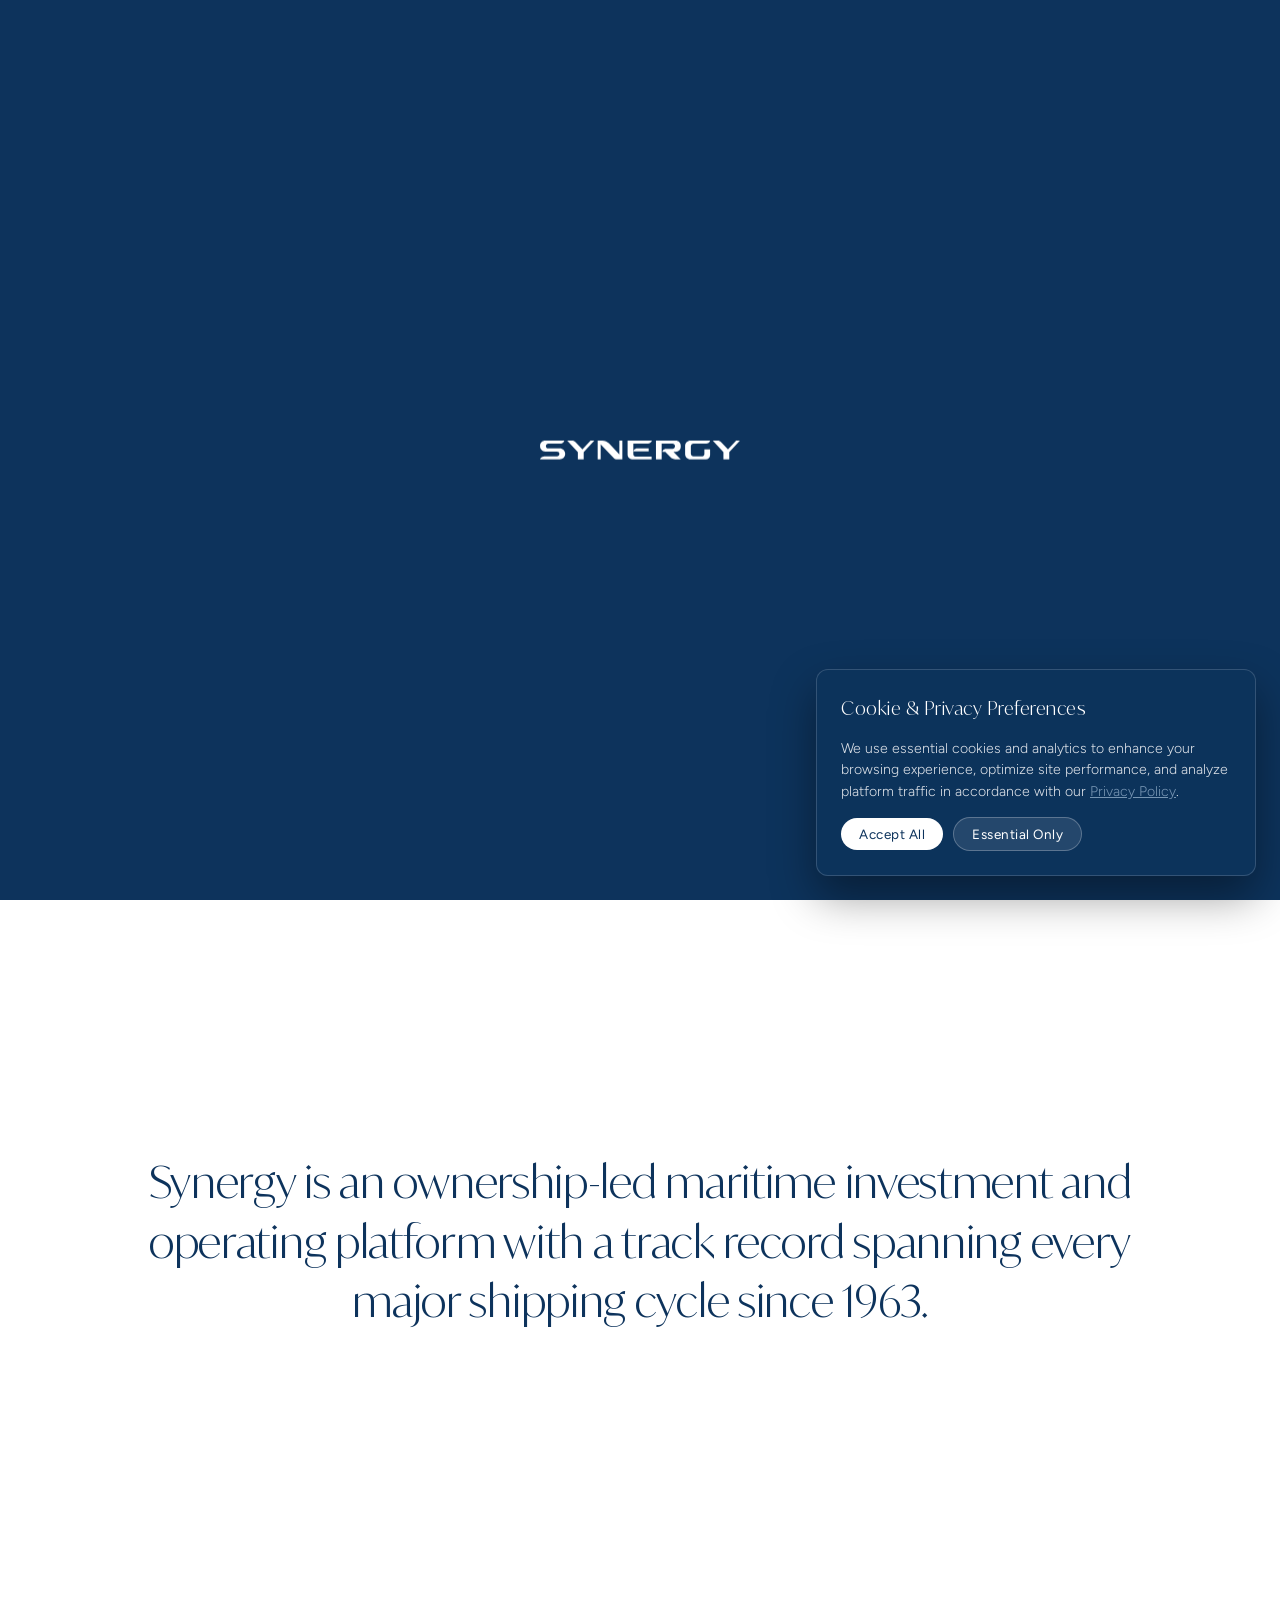
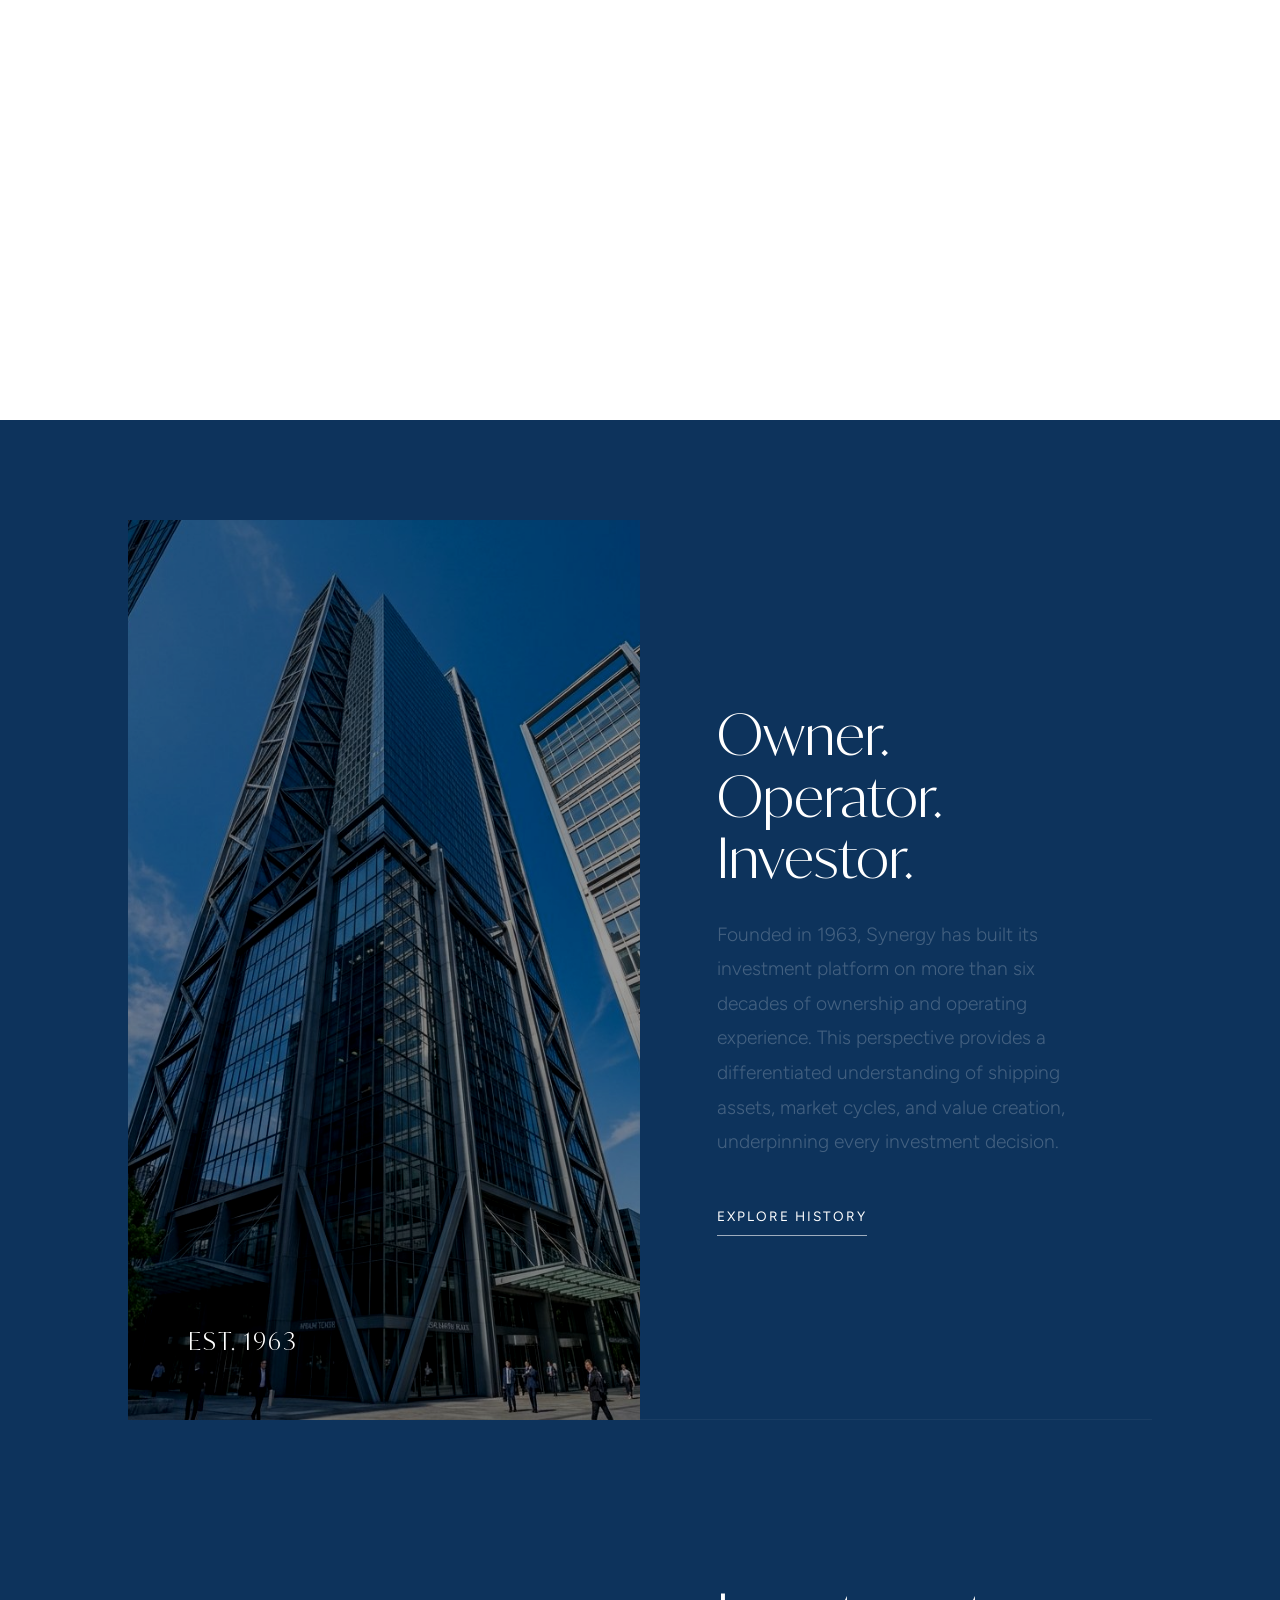
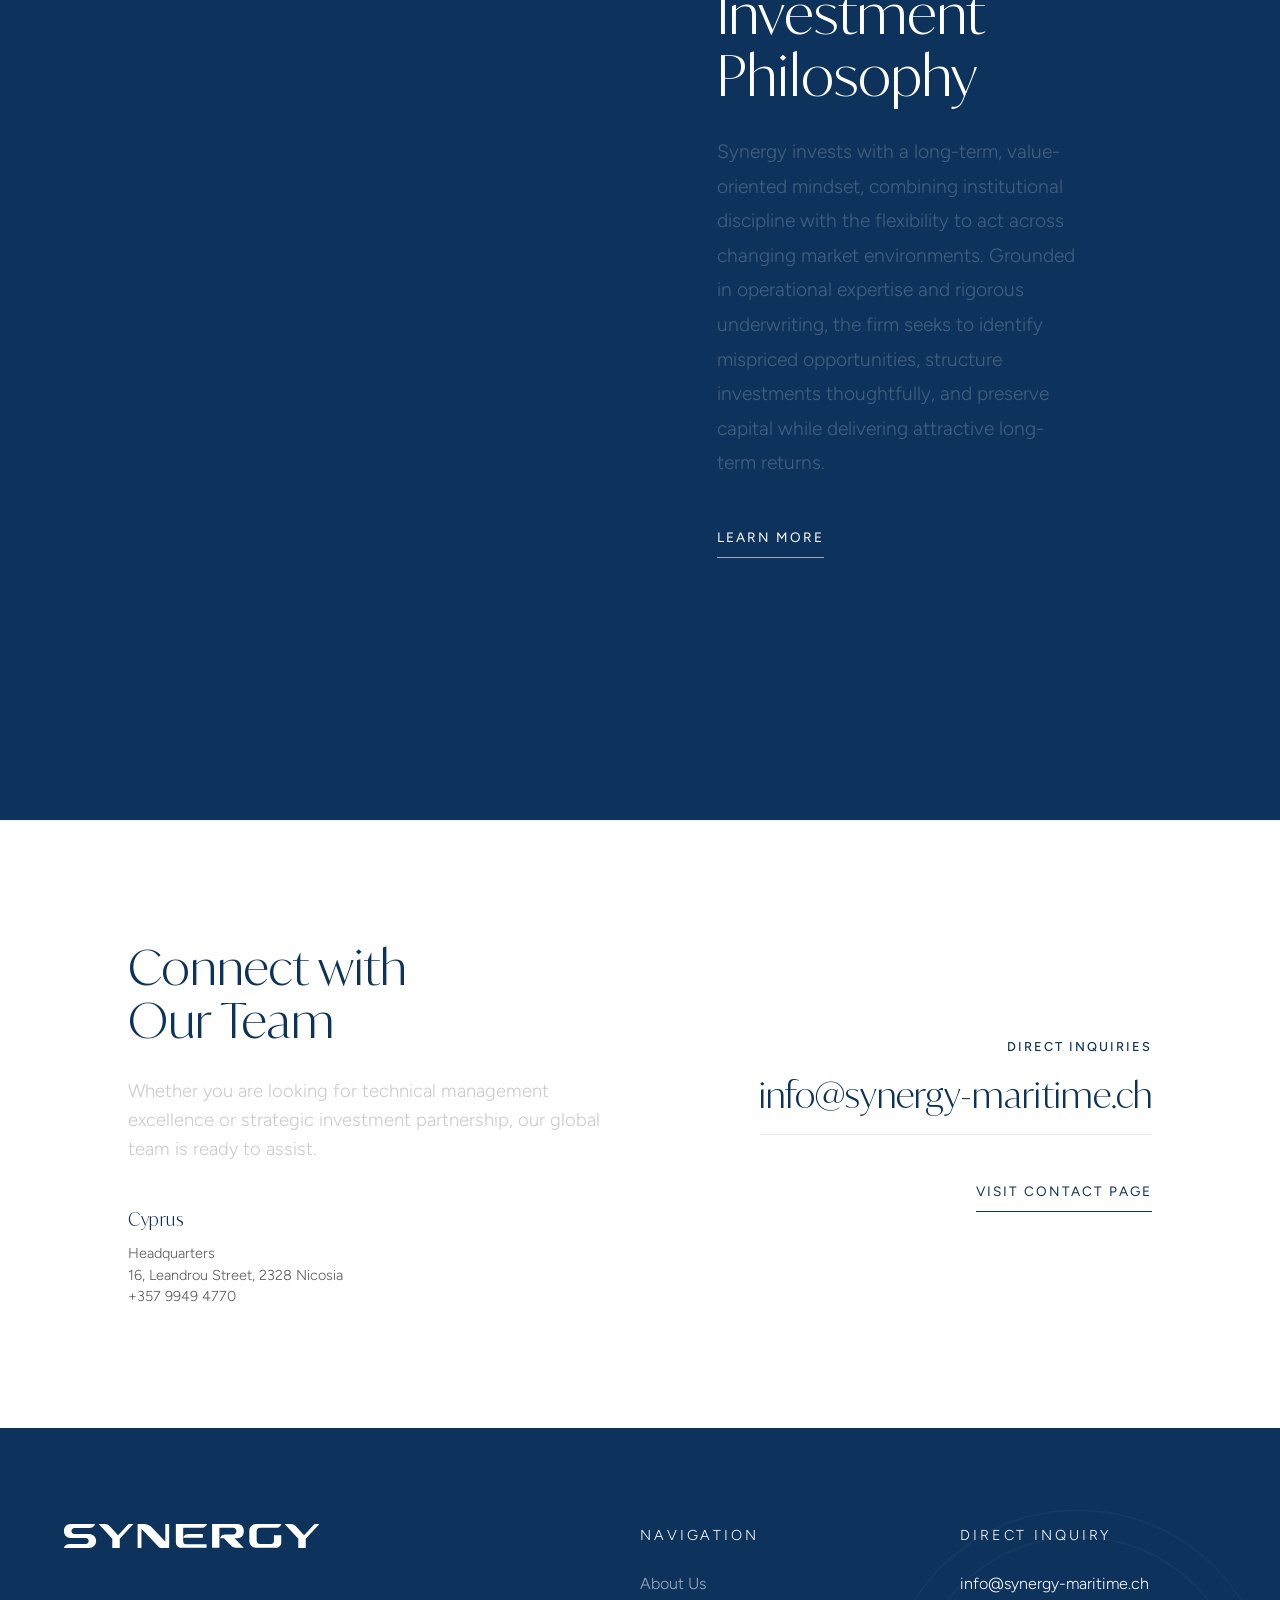
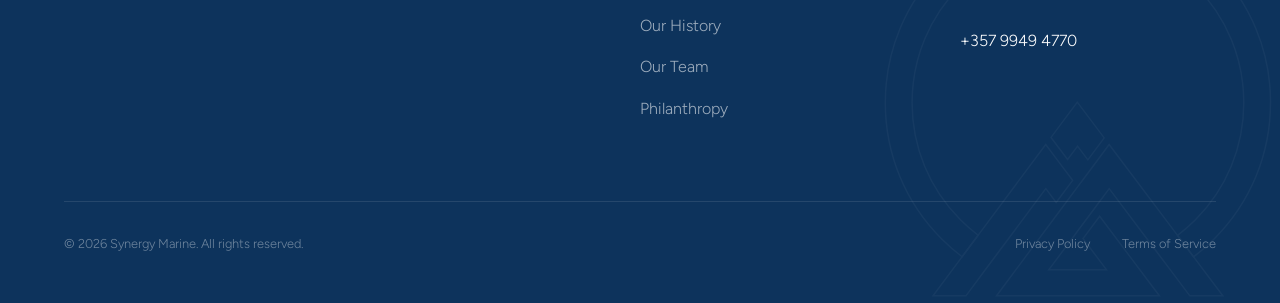
==== index.html @ 1981f9c3 "Re-enable desktop hero curtains on load, update image behind 70+ Transactions to Aframax tanker 2, u" ====
<!DOCTYPE html>
<html lang="en">
<head>
    <meta charset="UTF-8">
    <meta name="viewport" content="width=device-width, initial-scale=1.0">
    <title>Synergy Marine | World-Class Ship Management</title>
    <meta name="description" content="Synergy Marine provides innovative and sustainable ship management services, crewing solutions, and maritime technology.">
    <link rel="stylesheet" href="style.css?v=20260928_v17">
    <link rel="icon" type="image/svg+xml" href="favicon.svg">
    <link rel="icon" type="image/png" sizes="32x32" href="favicon-32x32.png">
    <link rel="apple-touch-icon" href="favicon.png">
</head>
<body class="loading"> <div id="preloader"> <div class="preloader-gate-top"></div> <div class="preloader-gate-bottom"></div> <div class="preloader-content">
<svg id="preloader-logo" xmlns="http://www.w3.org/2000/svg" viewBox="0 0 690.7 595.3">
<polygon pathLength="100" points="378.8 345.9 356.2 376.2 342 357.2 328.2 375.6 305.3 345.2 341.6 296.5 378.8 345.9"/>
<polygon pathLength="100" points="542.7 564 497.1 564 471.7 530.2 449.2 500.3 385.7 415.9 372.2 434.1 364.8 444 342.1 474.5 341.9 474.8 305.5 523.6 302.1 528.1 382 528.1 378.7 523.7 349.5 484.9 349.8 484.6 372.5 454.1 417.5 514 440.7 544.9 455.1 564 230 564 244.2 544.9 267.2 514 319.3 444.1 319.3 444.1 342 413.6 349.4 403.7 363.1 385.3 385.6 355 480.1 480.6 502.3 510.2 542.7 564"/>
<polygon pathLength="100" points="335.2 404.5 312.4 435 298.2 416 298.1 415.9 235.4 500.1 213 530.1 187.8 564 142.3 564 182.4 510.2 204.5 480.5 298 355 320.9 385.5 335.2 404.5"/>
<path pathLength="100" d="M608.5,297.4c0,71.1-27.7,137.9-77.9,188.2-8.9,8.9-18.4,17.2-28.3,24.6l-22.2-29.6c8.5-6.4,16.7-13.5,24.4-21.2,43.3-43.3,67.1-100.8,67.1-162s-23.8-118.7-67.1-162c-43.3-43.3-100.8-67.1-162-67.1s-118.7,23.8-162,67.1c-43.3,43.3-67.1,100.8-67.1,162s23.8,118.7,67.1,162c7.6,7.6,15.7,14.6,24.1,21l-22.1,29.7c-9.9-7.5-19.3-15.6-28.2-24.5-50.3-50.3-77.9-117.1-77.9-188.2s27.7-137.9,77.9-188.2c50.3-50.3,117.1-77.9,188.2-77.9s137.9,27.7,188.2,77.9c50.3,50.3,77.9,117.1,77.9,188.2Z"/>
</svg>
<svg class="synergy-text-logo" id="Layer_2" data-name="Layer 2" xmlns="http://www.w3.org/2000/svg" viewBox="0 0 612.01 57.51">
  <path fill="#fff" d="M76.96,40.73h0c0,9.27-7.51,16.78-16.77,16.78H0c0-2.13,3.96-9.48,12.92-9.48h38.91c4.02,0,7.29-3.27,7.29-7.29,0-2.01-.82-3.83-2.14-5.15-1.32-1.32-3.14-2.14-5.15-2.14H15.56c-8.59,0-15.56-6.97-15.56-15.56v-2.33C0,6.97,6.97,0,15.56,0h58.58c0,2.08-3.28,9.48-12.98,9.48H25.09c-4,0-7.24,3.24-7.24,7.24h0c0,4,3.24,7.24,7.24,7.24h35.1c9.26,0,16.77,7.51,16.77,16.77Z"/>
  <path fill="#fff" d="M166.27,0l-32.67,35.23v22.28h-17.87v-22.28L83.06,0h14.78c4.34,0,8.48,1.81,11.43,4.99l19.68,21.22.72.78L154.7,0h11.57Z"/>
  <path fill="#fff" d="M612.01,0l-32.67,35.23v22.28h-17.87v-22.28L528.8,0h14.78c4.34,0,8.48,1.81,11.43,4.99l19.68,21.22.72.78,25.03-26.99h11.57Z"/>
  <path fill="#fff" d="M251.98,0v57.51h-18.64c-2.56,0-5.01-1.06-6.78-2.92l-40.96-43.3v46.22h-9.19V0h14.46c7.7,0,15.06,3.17,20.35,8.76l31.56,33.36V0h9.19Z"/>
  <path fill="#fff" d="M332.7,32.89v-9.18h-34.68c-9.17,0-12.44,7.46-12.44,9.18h47.12Z"/>
  <path fill="#fff" d="M292.29,48.74h49.32v8.36h-60.09c-7.43,0-13.46-6.03-13.46-13.46V0h74.64c0,1-3.83,9.18-11.86,9.18h-45.26v32.84c0,3.71,3.01,6.71,6.71,6.71Z"/>
  <path fill="#fff" d="M415.83,34.37h-7.29l22.22,22.72h-16.13c-5.77,0-11.3-2.33-15.35-6.46l-15.9-16.26h-8.95c0-.94,1.59-9.18,12.35-9.18h18.46c2.21,0,4.21-.89,5.66-2.35,1.45-1.44,2.34-3.45,2.34-5.66,0-4.42-3.58-8.01-8.01-8.01h-32.85v47.92h-17.52V0h60.96c8.25,0,14.93,6.68,14.93,14.93v4.52c0,8.24-6.68,14.92-14.93,14.92Z"/>
  <path fill="#fff" d="M461.67,17.49v22.12c0,4.59,3.72,8.3,8.3,8.3h26.88c3.47,0,6.28-2.81,6.28-6.28v-14.68h17.52v17.25c0,7.12-5.77,12.89-12.89,12.89h-47.49c-8.9,0-16.11-7.21-16.11-16.11v-24.87c0-8.9,7.21-16.11,16.11-16.11h60.38s-1.69,9.18-11.74,9.18h-38.93c-4.59,0-8.3,3.72-8.3,8.3Z"/>
</svg>
 </div> </div>
    <nav id="navbar" class="home-nav">
        <a href="index.html" class="logo"><svg style="height: 20px; display: block;" viewBox="0 0 612.01 57.51">
  <path fill="#fff" d="M76.96,40.73h0c0,9.27-7.51,16.78-16.77,16.78H0c0-2.13,3.96-9.48,12.92-9.48h38.91c4.02,0,7.29-3.27,7.29-7.29,0-2.01-.82-3.83-2.14-5.15-1.32-1.32-3.14-2.14-5.15-2.14H15.56c-8.59,0-15.56-6.97-15.56-15.56v-2.33C0,6.97,6.97,0,15.56,0h58.58c0,2.08-3.28,9.48-12.98,9.48H25.09c-4,0-7.24,3.24-7.24,7.24h0c0,4,3.24,7.24,7.24,7.24h35.1c9.26,0,16.77,7.51,16.77,16.77Z"/>
  <path fill="#fff" d="M166.27,0l-32.67,35.23v22.28h-17.87v-22.28L83.06,0h14.78c4.34,0,8.48,1.81,11.43,4.99l19.68,21.22.72.78L154.7,0h11.57Z"/>
  <path fill="#fff" d="M612.01,0l-32.67,35.23v22.28h-17.87v-22.28L528.8,0h14.78c4.34,0,8.48,1.81,11.43,4.99l19.68,21.22.72.78,25.03-26.99h11.57Z"/>
  <path fill="#fff" d="M251.98,0v57.51h-18.64c-2.56,0-5.01-1.06-6.78-2.92l-40.96-43.3v46.22h-9.19V0h14.46c7.7,0,15.06,3.17,20.35,8.76l31.56,33.36V0h9.19Z"/>
  <path fill="#fff" d="M332.7,32.89v-9.18h-34.68c-9.17,0-12.44,7.46-12.44,9.18h47.12Z"/>
  <path fill="#fff" d="M292.29,48.74h49.32v8.36h-60.09c-7.43,0-13.46-6.03-13.46-13.46V0h74.64c0,1-3.83,9.18-11.86,9.18h-45.26v32.84c0,3.71,3.01,6.71,6.71,6.71Z"/>
  <path fill="#fff" d="M415.83,34.37h-7.29l22.22,22.72h-16.13c-5.77,0-11.3-2.33-15.35-6.46l-15.9-16.26h-8.95c0-.94,1.59-9.18,12.35-9.18h18.46c2.21,0,4.21-.89,5.66-2.35,1.45-1.44,2.34-3.45,2.34-5.66,0-4.42-3.58-8.01-8.01-8.01h-32.85v47.92h-17.52V0h60.96c8.25,0,14.93,6.68,14.93,14.93v4.52c0,8.24-6.68,14.92-14.93,14.92Z"/>
  <path fill="#fff" d="M461.67,17.49v22.12c0,4.59,3.72,8.3,8.3,8.3h26.88c3.47,0,6.28-2.81,6.28-6.28v-14.68h17.52v17.25c0,7.12-5.77,12.89-12.89,12.89h-47.49c-8.9,0-16.11-7.21-16.11-16.11v-24.87c0-8.9,7.21-16.11,16.11-16.11h60.38s-1.69,9.18-11.74,9.18h-38.93c-4.59,0-8.3,3.72-8.3,8.3Z"/>
</svg></a>
        
        <ul class="nav-links">
            <li><a href="history.html">History</a></li>
            <li><a href="about.html">About</a></li>
            <li><a href="team.html">Team</a></li>
            <li><a href="philanthropy.html">Philanthropy</a></li>
            <li><a href="contact.html">Contact</a></li>
        </ul>
        <div id="menu-toggle" class="menu-toggle" aria-label="Toggle menu">
            <div class="bar"></div>
            <div class="bar"></div>
            <div class="bar"></div>
        </div>
    </nav>

        <!-- Off-Screen Navigation Menu (Thoma Bravo Style) -->
    <div id="nav-overlay" class="off-screen-menu">
        <div class="off-screen-top-bar">
            <a href="index.html" class="off-screen-logo" aria-label="Synergy Home">
                <svg style="height: 18px; display: block;" viewBox="0 0 612.01 57.51">
                <path fill="#0d2238" d="M76.96,40.73h0c0,9.27-7.51,16.78-16.77,16.78H0c0-2.13,3.96-9.48,12.92-9.48h38.91c4.02,0,7.29-3.27,7.29-7.29,0-2.01-.82-3.83-2.14-5.15-1.32-1.32-3.14-2.14-5.15-2.14H15.56c-8.59,0-15.56-6.97-15.56-15.56v-2.33C0,6.97,6.97,0,15.56,0h58.58c0,2.08-3.28,9.48-12.98,9.48H25.09c-4,0-7.24,3.24-7.24,7.24h0c0,4,3.24,7.24,7.24,7.24h35.1c9.26,0,16.77,7.51,16.77,16.77Z"/>
                <path fill="#0d2238" d="M166.27,0l-32.67,35.23v22.28h-17.87v-22.28L83.06,0h14.78c4.34,0,8.48,1.81,11.43,4.99l19.68,21.22.72.78L154.7,0h11.57Z"/>
                <path fill="#0d2238" d="M612.01,0l-32.67,35.23v22.28h-17.87v-22.28L528.8,0h14.78c4.34,0,8.48,1.81,11.43,4.99l19.68,21.22.72.78,25.03-26.99h11.57Z"/>
                <path fill="#0d2238" d="M251.98,0v57.51h-18.64c-2.56,0-5.01-1.06-6.78-2.92l-40.96-43.3v46.22h-9.19V0h14.46c7.7,0,15.06,3.17,20.35,8.76l31.56,33.36V0h9.19Z"/>
                <path fill="#0d2238" d="M332.7,32.89v-9.18h-34.68c-9.17,0-12.44,7.46-12.44,9.18h47.12Z"/>
                <path fill="#0d2238" d="M292.29,48.74h49.32v8.36h-60.09c-7.43,0-13.46-6.03-13.46-13.46V0h74.64c0,1-3.83,9.18-11.86,9.18h-45.26v32.84c0,3.71,3.01,6.71,6.71,6.71Z"/>
                <path fill="#0d2238" d="M415.83,34.37h-7.29l22.22,22.72h-16.13c-5.77,0-11.3-2.33-15.35-6.46l-15.9-16.26h-8.95c0-.94,1.59-9.18,12.35-9.18h18.46c2.21,0,4.21-.89,5.66-2.35,1.45-1.44,2.34-3.45,2.34-5.66,0-4.42-3.58-8.01-8.01-8.01h-32.85v47.92h-17.52V0h60.96c8.25,0,14.93,6.68,14.93,14.93v4.52c0,8.24-6.68,14.92-14.93,14.92Z"/>
                <path fill="#0d2238" d="M461.67,17.49v22.12c0,4.59,3.72,8.3,8.3,8.3h26.88c3.47,0,6.28-2.81,6.28-6.28v-14.68h17.52v17.25c0,7.12-5.77,12.89-12.89,12.89h-47.49c-8.9,0-16.11-7.21-16.11-16.11v-24.87c0-8.9,7.21-16.11,16.11-16.11h60.38s-1.69,9.18-11.74,9.18h-38.93c-4.59,0-8.3,3.72-8.3,8.3Z"/>
            </svg>
            </a>
            <button id="menu-close" class="off-screen-close" aria-label="Close menu">
                <svg width="24" height="24" viewBox="0 0 24 24" fill="none" stroke="#0d2238" stroke-width="1.8" stroke-linecap="round" stroke-linejoin="round">
                <line x1="18" y1="6" x2="6" y2="18"></line>
                <line x1="6" y1="6" x2="18" y2="18"></line>
            </svg>
            </button>
        </div>

        <div class="off-screen-nav-container">
            <ul class="off-screen-nav-list">
            <li class="off-screen-nav-item">
                <a href="index.html" class="off-screen-link active">
                    <span>Home</span>
                </a>
            </li>
            <li class="off-screen-nav-item">
                <a href="history.html" class="off-screen-link">
                    <span>History</span>
                </a>
            </li>
            <li class="off-screen-nav-item">
                <a href="about.html" class="off-screen-link">
                    <span>About</span>
                </a>
            </li>
            <li class="off-screen-nav-item">
                <a href="team.html" class="off-screen-link">
                    <span>Team</span>
                </a>
            </li>
            <li class="off-screen-nav-item">
                <a href="philanthropy.html" class="off-screen-link">
                    <span>Philanthropy</span>
                </a>
            </li>
            <li class="off-screen-nav-item">
                <a href="contact.html" class="off-screen-link">
                    <span>Contact</span>
                </a>
            </li>
            </ul>
        </div>

        <!-- Figura Watermark at Bottom -->
        <div class="off-screen-watermark" aria-hidden="true">
            <svg class="off-screen-figura-svg" viewBox="0 0 690.7 595.3">
                <polygon points="378.8 345.9 356.2 376.2 342 357.2 328.2 375.6 305.3 345.2 341.6 296.5 378.8 345.9"/>
                <polygon points="542.7 564 497.1 564 471.7 530.2 449.2 500.3 385.7 415.9 372.2 434.1 364.8 444 342.1 474.5 341.9 474.8 305.5 523.6 302.1 528.1 382 528.1 378.7 523.7 349.5 484.9 349.8 484.6 372.5 454.1 417.5 514 440.7 544.9 455.1 564 230 564 244.2 544.9 267.2 514 319.3 444.1 319.3 444.1 342 413.6 349.4 403.7 363.1 385.3 385.6 355 480.1 480.6 502.3 510.2 542.7 564"/>
                <polygon points="335.2 404.5 312.4 435 298.2 416 298.1 415.9 235.4 500.1 213 530.1 187.8 564 142.3 564 182.4 510.2 204.5 480.5 298 355 320.9 385.5 335.2 404.5"/>
                <path d="M608.5,297.4c0,71.1-27.7,137.9-77.9,188.2-8.9,8.9-18.4,17.2-28.3,24.6l-22.2-29.6c8.5-6.4,16.7-13.5,24.4-21.2,43.3-43.3,67.1-100.8,67.1-162s-23.8-118.7-67.1-162c-43.3-43.3-100.8-67.1-162-67.1s-118.7,23.8-162,67.1c-43.3,43.3-67.1,100.8-67.1,162s23.8,118.7,67.1,162c7.6,7.6,15.7,14.6,24.1,21l-22.1,29.7c-9.9-7.5-19.3-15.6-28.2-24.5-50.3-50.3-77.9-117.1-77.9-188.2s27.7-137.9,77.9-188.2c50.3-50.3,117.1-77.9,188.2-77.9s137.9,27.7,188.2,77.9c50.3,50.3,77.9,117.1,77.9,188.2Z"/>
            </svg>
        </div>
    </div>

    <!-- Hero Curtain Layout -->
    <header class="hero-container">
        <!-- Background -->
        <div class="hero-bg" style="background: #000;">
            <video autoplay loop muted playsinline style="width: 100%; height: 100%; object-fit: cover; opacity: 0.8;">
                <source src="assets/ship_tanker_small.mp4" type="video/mp4">
            </video>
        </div>
        
                <!-- Left Curtain -->
        <div class="hero-curtain curtain-left"></div>
        
        <!-- Right Curtain -->
        <div class="hero-curtain curtain-right"></div>
        
        <!-- Blue Overlay (Mobile) -->
        <div class="hero-overlay"></div>
        
        <!-- Content -->
        <div class="hero-content">
            <h1>The Future of<br>Maritime Investing</h1>
        </div>

        <!-- Bottom Indicator (Right Aligned) -->
        <div class="hero-scroll-indicator" onclick="document.getElementById('platform-showcase').scrollIntoView({behavior: 'smooth'});" aria-label="Scroll to content">
            <svg width="22" height="22" viewBox="0 0 24 24" fill="none" stroke="#FFFFFF" stroke-width="2" stroke-linecap="round" stroke-linejoin="round">
                <line x1="12" y1="5" x2="12" y2="19"></line>
                <polyline points="19 12 12 19 5 12"></polyline>
            </svg>
        </div>
        

    </header>

    <!-- Sticky Platform Narrative & Numbers Showcase Section -->
    <section id="platform-showcase" class="sticky-stats-section">
        <div class="sticky-stats-viewport">
            <!-- White Background Layer (starts pure white, fades as user scrolls) -->
            <div id="stat-bg-white" class="sticky-stats-white-layer"></div>

            <!-- Background Image Layers for Crossfade as user scrolls -->
            <div id="stat-bg-1" class="sticky-stats-bg" style="background-image: url('assets/hist_1963.png');"></div>
            <div id="stat-bg-2" class="sticky-stats-bg" style="background-image: url('assets/aframax tanker 2.jpg');"></div>
            <div id="stat-bg-3" class="sticky-stats-bg" style="background-image: url('assets/building.png');"></div>
            
            <!-- Rich Dark Gradient Overlay -->
            <div class="sticky-stats-overlay"></div>

            <!-- Foreground Content Pinned & Active -->
            <div id="showcase-content" class="sticky-stats-content">
                <!-- Main Statement Header -->
                <div class="sticky-stats-lead-wrap">
                    <h2 id="showcase-main-line" class="sticky-stats-main-headline">
                        Synergy is an ownership-led maritime investment and operating platform with a track record spanning every major shipping cycle since 1963.
                    </h2>
                </div>

                <!-- 3 Showcase Number Cards & Progress (Appear after text scroll-darkening) -->
                <div id="showcase-cards-container" class="sticky-stats-cards-wrapper">
                    <div class="sticky-stats-cards-grid">
                        <!-- Stat 1: Heritage -->
                        <div id="platform-card-1" class="platform-stat-card">
                            <div class="platform-stat-number">60<span class="stat-accent">+</span></div>
                            <div class="platform-stat-label">Years Heritage</div>
                        </div>

                        <!-- Stat 2: Transactions -->
                        <div id="platform-card-2" class="platform-stat-card">
                            <div class="platform-stat-number">70<span class="stat-accent">+</span></div>
                            <div class="platform-stat-label">Transactions</div>
                        </div>

                        <!-- Stat 3: Capital Deployed -->
                        <div id="platform-card-3" class="platform-stat-card">
                            <div class="platform-stat-number"><span class="stat-accent">$</span>2.5B<span class="stat-accent">+</span></div>
                            <div class="platform-stat-label">Capital Deployed</div>
                        </div>
                    </div>

                    <!-- Progress Indicators -->
                    <div class="sticky-stats-progress-pills">
                        <div id="pill-1" class="progress-pill"></div>
                        <div id="pill-2" class="progress-pill"></div>
                        <div id="pill-3" class="progress-pill"></div>
                    </div>
                </div>
            </div>
        </div>
    </section>

    <!-- Sticky Scroll Narrative Section -->
    <section id="legacy-scroll-narrative" style="background: #0d335c; color: white;">
        <div style="display: flex; position: relative;">
            <!-- Left: Sticky Image -->
            <div style="
                flex: 1; 
                height: 100vh; 
                position: sticky; 
                top: 0; 
                overflow: hidden;
            ">
                <img id="legacy-img-1" src="assets/aframax tanker 3.jpg" alt="Synergy Legacy" style="
                    width: 100%; 
                    height: 100%; 
                    object-fit: cover; 
                    filter: brightness(0.6) contrast(1.1);
                    position: absolute;
                    top: 0;
                    left: 0;
                    transition: opacity 0.8s ease;
                ">
                <img id="legacy-img-2" src="assets/building.png" alt="Investment Philosophy" style="
                    width: 100%; 
                    height: 100%; 
                    object-fit: cover; 
                    filter: brightness(0.6) contrast(1.1);
                    position: absolute;
                    top: 0;
                    left: 0;
                    opacity: 0;
                    transition: opacity 0.8s ease;
                ">
                <div class="legacy-est-badge">EST. 1963</div>
            </div>

            <!-- Right: Scrolling Content -->
            <div style="flex: 1;">
                <!-- Chapter 1: History -->
                <div class="legacy-chapter-panel legacy-chapter-1">
                    <div class="reveal">
                        <h2 class="legacy-chapter-title" style="font-family: 'IvyMode'; margin-bottom: 30px; color: var(--accent); line-height: 1.1;">Owner. Operator. Investor.</h2>
                        <p class="scroll-highlight-text legacy-chapter-desc">Founded in 1963, Synergy has built its investment platform on more than six decades of ownership and operating experience. This perspective provides a differentiated understanding of shipping assets, market cycles, and value creation, underpinning every investment decision.</p>
                        <a href="history.html" class="btn btn-accent">Explore History</a>
                    </div>
                </div>

                <!-- Chapter 2: Approach -->
                <div id="chapter-2" class="legacy-chapter-panel legacy-chapter-2">
                    <div class="reveal">
                        <h2 class="legacy-chapter-title" style="font-family: 'IvyMode'; margin-bottom: 30px; color: var(--accent); line-height: 1.1;">Investment Philosophy</h2>
                        <p class="scroll-highlight-text legacy-chapter-desc">Synergy invests with a long-term, value-oriented mindset, combining institutional discipline with the flexibility to act across changing market environments. Grounded in operational expertise and rigorous underwriting, the firm seeks to identify mispriced opportunities, structure investments thoughtfully, and preserve capital while delivering attractive long-term returns.</p>
                        <a href="about.html" class="btn btn-light">Learn More</a>
                    </div>
                </div>
            </div>
        </div>
        <script>
            window.addEventListener('load', () => {
                const chapter2 = document.getElementById('chapter-2');
                const img2 = document.getElementById('legacy-img-2');
                
                if (chapter2 && img2) {
                    const observer = new IntersectionObserver((entries) => {
                        entries.forEach(entry => {
                            if (entry.isIntersecting) {
                                img2.style.opacity = '1';
                            } else if (entry.boundingClientRect.top > 0) {
                                img2.style.opacity = '0';
                            }
                        });
                    }, { threshold: 0.3 });
                    
                    observer.observe(chapter2);
                }
            });
        </script>
    </section>    <section id="home-contact" style="padding: 120px 10%; background: #FFFFFF; border-top: 1px solid rgba(13, 51, 92, 0.05);">
        <div class="grid" style="grid-template-columns: 1fr 1fr; gap: 80px; max-width: 1200px; margin: 0 auto; align-items: center;">
            <div class="reveal">
                <h2 class="home-contact-title" style="font-family: 'IvyMode'; color: var(--primary); margin-bottom: 30px; line-height: 1.1;">Connect with<br>Our Team</h2>
                <p class="scroll-highlight-text" style="font-size: 1.15rem; color: var(--text-dark); margin-bottom: 40px; line-height: 1.6; font-weight: 300;">Whether you are looking for technical management excellence or strategic investment partnership, our global team is ready to assist.</p>
                
                <div>
                    <h4 style="font-family: 'IvyMode'; color: var(--primary); margin-bottom: 10px; font-size: 1.1rem; letter-spacing: 0.5px;">Cyprus</h4>
                    <p style="font-size: 0.9rem; opacity: 0.7; line-height: 1.5;">Headquarters<br>16, Leandrou Street, 2328 Nicosia<br>+357 9949 4770</p>
                </div>
            </div>
            
            <div class="reveal" style="display: flex; flex-direction: column; align-items: flex-end; text-align: right;">
                <div style="margin-bottom: 40px;">
                    <p style="font-size: 0.8rem; letter-spacing: 2px; color: var(--primary); font-weight: 700; margin-bottom: 10px; text-transform: uppercase;">Direct Inquiries</p>
                    <a href="mailto:info@synergy-maritime.ch" style="font-family: 'IvyMode'; font-size: 2.2rem; color: var(--primary); text-decoration: none; display: block; border-bottom: 1px solid rgba(13, 51, 92, 0.1); padding-bottom: 10px;">info@synergy-maritime.ch</a>
                </div>
                <a href="contact.html" class="btn">Visit Contact Page</a>
            </div>
        </div>
    </section>


            <footer class="site-footer">
        <svg class="footer-figura" viewBox="0 0 690.7 595.3">
            <polygon points="378.8 345.9 356.2 376.2 342 357.2 328.2 375.6 305.3 345.2 341.6 296.5 378.8 345.9"/>
            <polygon points="542.7 564 497.1 564 471.7 530.2 449.2 500.3 385.7 415.9 372.2 434.1 364.8 444 342.1 474.5 341.9 474.8 305.5 523.6 302.1 528.1 382 528.1 378.7 523.7 349.5 484.9 349.8 484.6 372.5 454.1 417.5 514 440.7 544.9 455.1 564 230 564 244.2 544.9 267.2 514 319.3 444.1 319.3 444.1 342 413.6 349.4 403.7 363.1 385.3 385.6 355 480.1 480.6 502.3 510.2 542.7 564"/>
            <polygon points="335.2 404.5 312.4 435 298.2 416 298.1 415.9 235.4 500.1 213 530.1 187.8 564 142.3 564 182.4 510.2 204.5 480.5 298 355 320.9 385.5 335.2 404.5"/>
            <path d="M608.5,297.4c0,71.1-27.7,137.9-77.9,188.2-8.9,8.9-18.4,17.2-28.3,24.6l-22.2-29.6c8.5-6.4,16.7-13.5,24.4-21.2,43.3-43.3,67.1-100.8,67.1-162s-23.8-118.7-67.1-162c-43.3-43.3-100.8-67.1-162-67.1s-118.7,23.8-162,67.1c-43.3,43.3-67.1,100.8-67.1,162s23.8,118.7,67.1,162c7.6,7.6,15.7,14.6,24.1,21l-22.1,29.7c-9.9-7.5-19.3-15.6-28.2-24.5-50.3-50.3-77.9-117.1-77.9-188.2s27.7-137.9,77.9-188.2c50.3-50.3,117.1-77.9,188.2-77.9s137.9,27.7,188.2,77.9c50.3,50.3,77.9,117.1,77.9,188.2Z"/>
        </svg>
        <div class="footer-container reveal">
            <div class="footer-grid">
                <!-- Col 1: Brand & Stewardship -->
                <div class="footer-reveal-col">
                    <a href="index.html" class="footer-logo-link">
                        <svg class="footer-logo-svg" viewBox="0 0 612.01 57.51">
                            <path fill="#fff" d="M76.96,40.73h0c0,9.27-7.51,16.78-16.77,16.78H0c0-2.13,3.96-9.48,12.92-9.48h38.91c4.02,0,7.29-3.27,7.29-7.29,0-2.01-.82-3.83-2.14-5.15-1.32-1.32-3.14-2.14-5.15-2.14H15.56c-8.59,0-15.56-6.97-15.56-15.56v-2.33C0,6.97,6.97,0,15.56,0h58.58c0,2.08-3.28,9.48-12.98,9.48H25.09c-4,0-7.24,3.24-7.24,7.24h0c0,4,3.24,7.24,7.24,7.24h35.1c9.26,0,16.77,7.51,16.77,16.77Z"/>
                            <path fill="#fff" d="M166.27,0l-32.67,35.23v22.28h-17.87v-22.28L83.06,0h14.78c4.34,0,8.48,1.81,11.43,4.99l19.68,21.22.72.78L154.7,0h11.57Z"/>
                            <path fill="#fff" d="M612.01,0l-32.67,35.23v22.28h-17.87v-22.28L528.8,0h14.78c4.34,0,8.48,1.81,11.43,4.99l19.68,21.22.72.78,25.03-26.99h11.57Z"/>
                            <path fill="#fff" d="M251.98,0v57.51h-18.64c-2.56,0-5.01-1.06-6.78-2.92l-40.96-43.3v46.22h-9.19V0h14.46c7.7,0,15.06,3.17,20.35,8.76l31.56,33.36V0h9.19Z"/>
                            <path fill="#fff" d="M332.7,32.89v-9.18h-34.68c-9.17,0-12.44,7.46-12.44,9.18h47.12Z"/>
                            <path fill="#fff" d="M292.29,48.74h49.32v8.36h-60.09c-7.43,0-13.46-6.03-13.46-13.46V0h74.64c0,1-3.83,9.18-11.86,9.18h-45.26v32.84c0,3.71,3.01,6.71,6.71,6.71Z"/>
                            <path fill="#fff" d="M415.83,34.37h-7.29l22.22,22.72h-16.13c-5.77,0-11.3-2.33-15.35-6.46l-15.9-16.26h-8.95c0-.94,1.59-9.18,12.35-9.18h18.46c2.21,0,4.21-.89,5.66-2.35,1.45-1.44,2.34-3.45,2.34-5.66,0-4.42-3.58-8.01-8.01-8.01h-32.85v47.92h-17.52V0h60.96c8.25,0,14.93,6.68,14.93,14.93v4.52c0,8.24-6.68,14.92-14.93,14.92Z"/>
                            <path fill="#fff" d="M461.67,17.49v22.12c0,4.59,3.72,8.3,8.3,8.3h26.88c3.47,0,6.28-2.81,6.28-6.28v-14.68h17.52v17.25c0,7.12-5.77,12.89-12.89,12.89h-47.49c-8.9,0-16.11-7.21-16.11-16.11v-24.87c0-8.9,7.21-16.11,16.11-16.11h60.38s-1.69,9.18-11.74,9.18h-38.93c-4.59,0-8.3,3.72-8.3,8.3Z"/>
                        </svg>
                    </a>
                    
                </div>
                
                <!-- Col 2: Navigation -->
                <div class="footer-reveal-col">
                    <h4 class="footer-heading">Navigation</h4>
                    <ul class="footer-links">
                        <li><a href="about.html" class="footer-link">About Us</a></li>
                        <li><a href="history.html" class="footer-link">Our History</a></li>
                        <li><a href="team.html" class="footer-link">Our Team</a></li>
                        <li><a href="philanthropy.html" class="footer-link">Philanthropy</a></li>
                    </ul>
                </div>
                
                <!-- Col 3: Direct Contact -->
                <div class="footer-reveal-col">
                    <h4 class="footer-heading">Direct Inquiry</h4>
                    <div class="footer-contact-info">
                        <div class="footer-contact-item">
                            <a href="mailto:info@synergy-maritime.ch" class="footer-contact-val">info@synergy-maritime.ch</a>
                        </div>
                        <div class="footer-contact-item">
                            <a href="tel:+35799494770" class="footer-contact-val">+357 9949 4770</a>
                        </div>
                    </div>
                </div>
            </div>

            <!-- Bottom Row -->
            <div class="footer-bottom footer-reveal-col">
                <p>&copy; 2026 Synergy Marine. All rights reserved.</p>
                <div class="footer-legal-links">
                    <a href="privacy.html" class="footer-legal-link">Privacy Policy</a>
                    <a href="terms.html" class="footer-legal-link">Terms of Service</a>
                </div>
            </div>
        </div>
    </footer>

    <script src="main.js?v=20260928_v13"></script>
</body>
</html>
---- style.css ----
@font-face {
    font-family: 'IvyMode';
    src: url('assets/ivy-mode-light.ttf') format('truetype');
    font-weight: 300;
    font-style: normal;
}

@font-face {
    font-family: 'Figtree';
    src: url('assets/Figtree-Light.ttf') format('truetype'),
         url('Figtree/static/Figtree-Light.ttf') format('truetype');
    font-weight: 300;
    font-style: normal;
}

/* Map default 400 to Figtree Light for crisp, elegant body text */
@font-face {
    font-family: 'Figtree';
    src: url('assets/Figtree-Light.ttf') format('truetype'),
         url('Figtree/static/Figtree-Light.ttf') format('truetype');
    font-weight: 400;
    font-style: normal;
}

@font-face {
    font-family: 'Figtree';
    src: url('assets/Figtree-Regular.ttf') format('truetype'),
         url('Figtree/static/Figtree-Regular.ttf') format('truetype');
    font-weight: 500;
    font-style: normal;
}

@font-face {
    font-family: 'Figtree';
    src: url('assets/Figtree-Medium.ttf') format('truetype'),
         url('Figtree/static/Figtree-Medium.ttf') format('truetype');
    font-weight: 600;
    font-style: normal;
}

/* Alias RobotoLocal to Figtree Light for complete backwards compatibility */
@font-face {
    font-family: 'RobotoLocal';
    src: url('assets/Figtree-Light.ttf') format('truetype');
    font-weight: 300;
    font-style: normal;
}

@font-face {
    font-family: 'PaulGrotesk';
    src: url('assets/ivy-mode-light.ttf') format('truetype');
    font-weight: 300;
    font-style: normal;
}

:root {
    --primary: #0d335c;
    --secondary: #7695b2;
    --accent: #FFFFFF;
    --text-light: #F0F4F8;
    --text-dark: #111111;
    --bg-light: #FFFFFF;
    --transition: all 0.4s cubic-bezier(0.16, 1, 0.3, 1);
}

/* Preloader */
#preloader {
    position: fixed;
    top: 0;
    left: 0;
    width: 100%;
    height: 100%;
    z-index: 9999;
    pointer-events: none;
    display: flex;
    flex-direction: column;
    justify-content: space-between;
}

body.loading #preloader {
    pointer-events: auto;
}

.preloader-gate-top,
.preloader-gate-bottom {
    position: absolute;
    left: 0;
    width: 100%;
    height: 50vh;
    background-color: var(--primary);
    transition: transform 1.2s cubic-bezier(0.85, 0, 0.15, 1);
    z-index: 1;
}

.preloader-gate-top {
    top: 0;
    transform-origin: top;
}

.preloader-gate-bottom {
    bottom: 0;
    transform-origin: bottom;
}

.preloader-content {
    position: absolute;
    top: 50%;
    left: 50%;
    transform: translate(-50%, -50%);
    z-index: 2;
    text-align: center;
    transition: opacity 0.5s cubic-bezier(0.85, 0, 0.15, 1);
    width: 300px;
    height: 300px;
}

#preloader-logo {
    width: 240px;
    height: auto;
    position: absolute;
    top: 50%;
    left: 50%;
    transform: translate(-50%, -50%);
    opacity: 1;
    animation: fadeOutLogo 0.5s ease-in forwards;
    animation-delay: 1.8s; /* Disappears after drawing finishes */
}

@keyframes fadeOutLogo {
    to { opacity: 0; transform: translate(-50%, -60%); }
}

.synergy-text-logo {
    width: 200px;
    height: auto;
    position: absolute;
    top: 50%;
    left: 50%;
    transform: translate(-50%, -40%); /* Start slightly lower */
    opacity: 0;
    animation: fadeInText 1s ease-in forwards;
    animation-delay: 2.0s; /* Starts after Figura disappears */
}

@keyframes fadeInText {
    from { opacity: 0; transform: translate(-50%, -40%); }
    to { opacity: 1; transform: translate(-50%, -50%); }
}

#preloader-logo polygon,
#preloader-logo path {
    fill: transparent;
    stroke: rgba(255, 255, 255, 0.9);
    stroke-width: 2;
    stroke-dasharray: 100;
    stroke-dashoffset: 100;
    animation: drawLogo 1.4s cubic-bezier(0.65, 0, 0.35, 1) forwards;
}

#preloader-logo polygon:nth-child(2) {
    animation-delay: 0.15s;
}

#preloader-logo polygon:nth-child(3) {
    animation-delay: 0.3s;
}

#preloader-logo path {
    animation-delay: 0.1s;
}

@keyframes drawLogo {
    0% {
        stroke-dashoffset: 100;
        fill: transparent;
    }
    65% {
        stroke-dashoffset: 0;
        fill: transparent;
    }
    100% {
        stroke-dashoffset: 0;
        fill: rgba(255, 255, 255, 0.95);
    }
}



/* Animations once loaded */
body.loaded .preloader-gate-top {
    transform: translateY(-100%);
}

body.loaded .preloader-gate-bottom {
    transform: translateY(100%);
}

body.loaded .preloader-content {
    opacity: 0;
    pointer-events: none;
}

/* ========================================================
   Standardized Luxury Reveal & Loading System
   ======================================================== */
.reveal {
    opacity: 0;
    transform: translateY(28px);
    transition: opacity 0.85s cubic-bezier(0.16, 1, 0.3, 1),
                transform 0.85s cubic-bezier(0.16, 1, 0.3, 1);
    will-change: opacity, transform;
}

.reveal.active,
.reveal.track-visible {
    opacity: 1;
    transform: translateY(0);
}

.reveal-fade {
    opacity: 0;
    transition: opacity 1s cubic-bezier(0.16, 1, 0.3, 1);
    will-change: opacity;
}

.reveal-fade.active,
.reveal-fade.track-visible {
    opacity: 1;
}

.reveal-slide-down {
    opacity: 0;
    transform: translateY(-40px);
    transition: opacity 0.9s cubic-bezier(0.16, 1, 0.3, 1),
                transform 0.9s cubic-bezier(0.16, 1, 0.3, 1);
    will-change: opacity, transform;
}

.reveal-slide-down.active,
.reveal-slide-down.track-visible {
    opacity: 1;
    transform: translateY(0);
}

/* Staggered Children Animations */
.reveal-stagger > * {
    opacity: 0;
    transform: translateY(22px);
    transition: opacity 0.75s cubic-bezier(0.16, 1, 0.3, 1),
                transform 0.75s cubic-bezier(0.16, 1, 0.3, 1);
    will-change: opacity, transform;
}

.reveal-stagger.active > *:nth-child(1) { transition-delay: 0.1s; opacity: 1; transform: translateY(0); }
.reveal-stagger.active > *:nth-child(2) { transition-delay: 0.22s; opacity: 1; transform: translateY(0); }
.reveal-stagger.active > *:nth-child(3) { transition-delay: 0.34s; opacity: 1; transform: translateY(0); }
.reveal-stagger.active > *:nth-child(4) { transition-delay: 0.46s; opacity: 1; transform: translateY(0); }
.reveal-stagger.active > *:nth-child(5) { transition-delay: 0.58s; opacity: 1; transform: translateY(0); }
.reveal-stagger.active > *:nth-child(6) { transition-delay: 0.70s; opacity: 1; transform: translateY(0); }

/* Operating Track Editorial Styles & Animations */
#operating-track .track-title {
    opacity: 0;
    transform: translateY(24px);
    transition: opacity 0.85s cubic-bezier(0.16, 1, 0.3, 1) 0.2s,
                transform 0.85s cubic-bezier(0.16, 1, 0.3, 1) 0.2s;
}

#operating-track.track-visible .track-title,
#operating-track.active .track-title {
    opacity: 1;
    transform: translateY(0);
}

#operating-track .track-accent-line {
    width: 0;
    height: 2px;
    background: linear-gradient(90deg, var(--secondary) 0%, #2dd4bf 100%);
    margin-bottom: 24px;
    border-radius: 2px;
    transition: width 0.9s cubic-bezier(0.16, 1, 0.3, 1) 0.32s;
}

#operating-track.track-visible .track-accent-line,
#operating-track.active .track-accent-line {
    width: 64px;
}

#operating-track .track-lead-desc {
    opacity: 0;
    transform: translateY(20px);
    transition: opacity 0.85s cubic-bezier(0.16, 1, 0.3, 1) 0.4s,
                transform 0.85s cubic-bezier(0.16, 1, 0.3, 1) 0.4s;
}

#operating-track.track-visible .track-lead-desc,
#operating-track.active .track-lead-desc {
    opacity: 1;
    transform: translateY(0);
}

#operating-track .track-body-narrative {
    opacity: 0;
    transform: translateY(20px);
    transition: opacity 0.85s cubic-bezier(0.16, 1, 0.3, 1) 0.52s,
                transform 0.85s cubic-bezier(0.16, 1, 0.3, 1) 0.52s;
}

#operating-track.track-visible .track-body-narrative,
#operating-track.active .track-body-narrative {
    opacity: 1;
    transform: translateY(0);
}

#operating-track .track-media-img {
    width: 100%;
    height: 100%;
    position: absolute;
    top: 0;
    left: 0;
    transform: scale(1.14);
    filter: brightness(0.9);
    transition: transform 2.2s cubic-bezier(0.16, 1, 0.3, 1),
                filter 1.8s ease;
    will-change: transform, filter;
}

#operating-track.track-visible .track-media-img,
#operating-track.active .track-media-img {
    transform: scale(1.02);
    filter: brightness(1);
    animation: gentleKenBurns 18s ease-in-out infinite alternate 2.2s;
}

* {
    margin: 0;
    padding: 0;
    box-sizing: border-box;
}

body {
    font-family: 'Figtree', sans-serif;
    font-weight: 300;
    color: var(--text-dark);
    background-color: var(--bg-light);
    line-height: 1.6;
    overflow-x: hidden;
}

p {
    font-weight: 300;
}

h1, h2, h3, h4 {
    font-family: 'IvyMode', serif;
    font-weight: 300;
}

/* Glassmorphism Navigation */
nav {
    position: fixed;
    top: 0;
    width: 100%;
    padding: 0 5%;
    display: flex;
    justify-content: space-between;
    align-items: stretch;
    z-index: 1000;
    background: transparent;
    border-bottom: 1px solid rgba(255, 255, 255, 0.15);
    transition: var(--transition);
}

nav.scrolled {
    background: rgba(13, 51, 92, 0.95);
    backdrop-filter: blur(10px);
    border-bottom: 1px solid rgba(255, 255, 255, 0.1);
    padding: 0 5%;
}

.logo {
    display: flex;
    align-items: center;
    padding: 1.5rem 0;
    font-size: 1.5rem;
    color: var(--text-light);
    text-decoration: none;
    letter-spacing: 2px;
    transition: var(--transition);
}

nav.scrolled .logo {
    padding: 1.5rem 0;
}

.nav-links {
    display: flex;
    gap: 2rem;
    list-style: none;
    align-items: stretch;
}

.nav-links li {
    display: flex;
    align-items: stretch;
}

.nav-links a {
    position: relative;
    display: flex;
    align-items: center;
    color: var(--text-light);
    text-decoration: none;
    font-weight: 400;
    font-size: 0.8rem;
    text-transform: uppercase;
    letter-spacing: 2.2px;
    transition: var(--transition);
}

.nav-links a::after {
    content: '';
    position: absolute;
    width: 0;
    height: 1px;
    bottom: -1px;
    left: 0;
    background-color: #FFFFFF;
    transition: width 0.3s ease;
}

.nav-links a:hover {
    color: #FFFFFF;
}

.nav-links a:hover::after, 
.nav-links a.active::after {
    width: 100%;
}

/* Distinctive Contact Button in Navigation */
.nav-links li:last-child {
    display: flex;
    align-items: center;
}

.nav-links a[href*="contact.html"],
.nav-links li:last-child a {
    padding: 7px 18px;
    border: 1px solid rgba(255, 255, 255, 0.4);
    border-radius: 20px;
    background: rgba(255, 255, 255, 0.08);
    backdrop-filter: blur(8px);
    -webkit-backdrop-filter: blur(8px);
    transition: all 0.3s cubic-bezier(0.16, 1, 0.3, 1);
    align-self: center;
}

.nav-links a[href*="contact.html"]::after,
.nav-links li:last-child a::after {
    display: none !important;
}

.nav-links a[href*="contact.html"]:hover,
.nav-links li:last-child a:hover {
    background: #FFFFFF;
    color: var(--primary) !important;
    border-color: #FFFFFF;
    transform: translateY(-1px);
    box-shadow: 0 4px 15px rgba(0, 0, 0, 0.15);
}

.nav-links a[href*="contact.html"].active,
.nav-links li:last-child a.active {
    background: rgba(255, 255, 255, 0.2);
    border-color: #FFFFFF;
    color: #FFFFFF;
}

nav.scrolled .nav-links a[href*="contact.html"],
nav.scrolled .nav-links li:last-child a {
    border-color: rgba(255, 255, 255, 0.45);
    background: rgba(255, 255, 255, 0.12);
}

nav.scrolled .nav-links a[href*="contact.html"]:hover,
nav.scrolled .nav-links li:last-child a:hover {
    background: #FFFFFF;
    color: var(--primary) !important;
}

/* Hero Section */
.hero {
    height: 100vh;
    background: linear-gradient(rgba(13, 51, 92, 0.6), rgba(13, 51, 92, 0.6)), url('assets/hero_co_investment.png');
    background-size: cover;
    background-position: center;
    display: flex;
    flex-direction: column;
    justify-content: center;
    align-items: center;
    text-align: center;
    color: var(--text-light);
    padding: 0 10%;
}

.hero h1 {
    font-size: 4.5rem;
    margin-bottom: 1.5rem;
    opacity: 0;
    transform: translateY(30px);
    animation: fadeInUp 1s forwards 0.5s;
}

.hero p {
    font-size: 1.25rem;
    max-width: 700px;
    margin-bottom: 2.5rem;
    opacity: 0;
    transform: translateY(30px);
    animation: fadeInUp 1s forwards 0.7s;
}

.btn {
    display: inline-flex;
    align-items: center;
    gap: 8px;
    padding: 6px 0 8px 0;
    background-color: transparent !important;
    background: transparent !important;
    color: var(--primary);
    border: none !important;
    border-bottom: 1.5px solid var(--primary) !important;
    text-decoration: none;
    font-weight: 500;
    border-radius: 0 !important;
    transition: all 0.3s cubic-bezier(0.16, 1, 0.3, 1);
    text-transform: uppercase;
    letter-spacing: 2px;
    font-size: 0.85rem;
    cursor: pointer;
    box-shadow: none !important;
    width: auto;
}

.btn:hover {
    background-color: transparent !important;
    background: transparent !important;
    color: var(--secondary) !important;
    border-bottom-color: var(--secondary) !important;
    transform: translateY(-2px);
    box-shadow: none !important;
}

.btn-light {
    color: #ffffff !important;
    border-bottom-color: rgba(255, 255, 255, 0.6) !important;
}

.btn-light:hover {
    background-color: transparent !important;
    color: #ffffff !important;
    border-bottom-color: #ffffff !important;
    opacity: 0.85;
}

.btn-accent {
    color: #ffffff !important;
    border-bottom-color: rgba(255, 255, 255, 0.6) !important;
}

.btn-accent:hover {
    background-color: transparent !important;
    color: #ffffff !important;
    border-bottom-color: #ffffff !important;
    opacity: 0.85;
}

.btn-primary {
    color: var(--primary) !important;
    border-bottom-color: var(--primary) !important;
}

.btn-primary:hover {
    background-color: transparent !important;
    color: var(--secondary) !important;
    border-bottom-color: var(--secondary) !important;
}

/* Sections */
section {
    padding: 100px 10%;
}

.section-title {
    text-align: center;
    margin-bottom: 60px;
}

.section-title h2 {
    font-size: 2.5rem;
    color: var(--primary);
    position: relative;
    display: inline-block;
    padding-bottom: 15px;
}

.section-title h2::after {
    content: '';
    position: absolute;
    bottom: 0;
    left: 50%;
    transform: translateX(-50%);
    width: 60px;
    height: 4px;
    background-color: var(--secondary);
}

/* Cards */
.grid {
    display: grid;
    grid-template-columns: repeat(auto-fit, minmax(300px, 1fr));
    gap: 30px;
}

.card {
    background: var(--bg-light);
    padding: 40px;
    border-radius: 12px;
    box-shadow: 0 10px 30px rgba(0,0,0,0.05);
    transition: var(--transition);
    border-top: 5px solid transparent;
}

.card:hover {
    transform: translateY(-10px);
    border-top-color: var(--secondary);
    box-shadow: 0 20px 40px rgba(0,0,0,0.1);
}

.card h3 {
    margin-bottom: 15px;
    color: var(--primary);
}

/* Animations */
@keyframes fadeInUp {
    to {
        opacity: 1;
        transform: translateY(0);
    }
}

.reveal {
    opacity: 0;
    transform: translateY(30px);
    transition: var(--transition);
}

.reveal.active {
    opacity: 1;
    transform: translateY(0);
}

/* Footer */
footer {
    background-color: var(--primary);
    color: var(--text-light);
    padding: 60px 10% 20px;
}

.footer-content {
    display: grid;
    grid-template-columns: repeat(auto-fit, minmax(200px, 1fr));
    gap: 40px;
    margin-bottom: 40px;
}

.footer-bottom {
    text-align: center;
    padding-top: 20px;
    font-size: 0.8rem;
    opacity: 0.6;
}

/* Form */
.contact-form {
    max-width: 600px;
    margin: 0 auto;
}

.form-group {
    margin-bottom: 20px;
}

.form-group label {
    display: block;
    margin-bottom: 8px;
    font-weight: 600;
}

.form-group input, .form-group textarea {
    width: 100%;
    padding: 12px;
    border: 1px solid #ddd;
    border-radius: 4px;
    font-family: inherit;
}

.form-group textarea {
    height: 150px;
}

/* Circular Stats Section */
.stats-section-circular {
    background-color: var(--bg-frost);
    padding: 80px 10%;
}

.stats-grid-circular {
    display: flex;
    justify-content: space-around;
    align-items: center;
    gap: 40px;
    flex-wrap: wrap;
}

.stat-circle-container {
    display: flex;
    justify-content: center;
    align-items: center;
}

.stat-circle-element {
    width: 280px;
    height: 280px;
    border-radius: 50%;
    border: 1px solid rgba(13, 51, 92, 0.15);
    border-left-color: transparent;
    border-right-color: transparent;
    display: flex;
    flex-direction: column;
    align-items: center;
    justify-content: center;
    text-align: center;
    padding: 30px;
    background: radial-gradient(circle at center, rgba(27, 160, 152, 0.04) 0%, transparent 85%);
    transition: var(--transition);
}

.stat-circle-element:hover {
    transform: translateY(-5px);
    border-top-color: var(--secondary);
    border-bottom-color: var(--secondary);
    box-shadow: 0 15px 35px rgba(27, 160, 152, 0.08);
}

.stat-circle-number {
    font-family: 'IvyMode', serif;
    font-size: 3.8rem;
    font-weight: 300;
    color: #1A365D; /* Elegant steel blue */
    line-height: 1.1;
    margin-bottom: 8px;
    letter-spacing: -1px;
}

.stat-circle-label {
    font-family: 'Figtree', sans-serif;
    font-size: 0.95rem;
    font-weight: 400;
    color: var(--text-dark);
    line-height: 1.4;
    letter-spacing: 0.5px;
    text-transform: lowercase;
}

/* Custom Homepage Navigation */
nav.home-nav {
    background: transparent;
    border-bottom: 1px solid rgba(255, 255, 255, 0.15);
    backdrop-filter: none;
    padding: 0 5% !important;
}

nav.home-nav.scrolled {
    background: rgba(13, 51, 92, 0.98) !important;
    border-bottom: 1px solid rgba(255, 255, 255, 0.1) !important;
    backdrop-filter: blur(10px) !important;
    padding: 0 5% !important;
}

/* Integrated Intro Stats (Home Page) */
.intro-stats-container {
    display: grid;
    grid-template-columns: repeat(3, 1fr);
    gap: 40px;
    margin-top: 70px;
    padding-top: 60px;
    border-top: 1px solid rgba(13, 51, 92, 0.1);
    position: relative;
}

.intro-stat-card {
    padding: 20px 25px;
    text-align: center;
    position: relative;
    transition: transform 0.4s ease;
}

.intro-stat-card:hover {
    transform: translateY(-4px);
}

.intro-stat-card:not(:last-child)::after {
    content: '';
    position: absolute;
    right: -20px;
    top: 20%;
    height: 60%;
    width: 1px;
    background: rgba(13, 51, 92, 0.1);
}

.intro-stat-number {
    font-family: 'IvyMode', serif;
    font-size: clamp(3.2rem, 5.2vw, 4.5rem);
    color: var(--primary);
    font-weight: 300;
    line-height: 1;
    margin-bottom: 12px;
    letter-spacing: -1px;
}

.intro-stat-number .stat-plus {
    color: var(--accent);
    font-weight: 300;
    font-size: 0.85em;
    margin-left: 2px;
}

.intro-stat-number .stat-currency {
    font-size: 0.72em;
    vertical-align: baseline;
    font-weight: 300;
    margin-right: 2px;
}

.intro-stat-label {
    font-family: 'IvyMode', serif;
    font-size: 1.15rem;
    color: var(--primary);
    font-weight: 600;
    letter-spacing: 1.5px;
    text-transform: uppercase;
    margin-bottom: 12px;
}

.intro-stat-sub {
    font-family: 'Figtree', sans-serif;
    font-size: 0.98rem;
    color: var(--text-dark);
    opacity: 0.75;
    line-height: 1.6;
    font-weight: 300;
    margin: 0 auto;
    max-width: 320px;
}

@media (max-width: 850px) {
    .intro-stats-container {
        grid-template-columns: 1fr;
        gap: 40px;
        margin-top: 50px;
        padding-top: 40px;
    }
    .intro-stat-card:not(:last-child)::after {
        display: none;
    }
    .intro-stat-card {
        border-bottom: 1px solid rgba(13, 51, 92, 0.08);
        padding-bottom: 35px;
    }
    .intro-stat-card:last-child {
        border-bottom: none;
        padding-bottom: 10px;
    }
}

/* Horizontal Accordion Stats */
.accordion-stats {
    display: flex;
    width: 100%;
    height: 100vh;
    min-height: 500px;
    background: transparent;
}

.accordion-item {
    flex: 1;
    position: relative;
    background-size: cover;
    background-position: center;
    overflow: hidden;
    cursor: pointer;
    transition: flex 0.8s cubic-bezier(0.16, 1, 0.3, 1);
    border-right: 1px solid rgba(255,255,255,0.1);
}

.accordion-item:last-child {
    border-right: none;
}

.accordion-item.active {
    flex: 4;
}

/* Collapsed Vertical Title */
.accordion-vertical-title {
    position: absolute;
    top: 50%;
    left: 50%;
    transform: translate(-50%, -50%) rotate(-90deg);
    transform-origin: center center;
    color: white;
    font-family: 'IvyMode', serif;
    font-size: 1.35rem;
    font-weight: 300;
    white-space: nowrap;
    opacity: 0.9;
    transition: opacity 0.4s ease, transform 0.4s ease;
    letter-spacing: 2px;
}

.accordion-item.active .accordion-vertical-title {
    opacity: 0;
    pointer-events: none;
}

/* Expanded Content */
.accordion-content {
    position: absolute;
    bottom: 60px;
    left: 60px;
    color: white;
    opacity: 0;
    transform: translateY(20px);
    transition: all 0.6s cubic-bezier(0.16, 1, 0.3, 1);
    max-width: 400px;
}

.accordion-item.active .accordion-content {
    opacity: 1;
    transform: translateY(0);
    transition-delay: 0.4s;
}

.accordion-content .stat-number {
    font-family: 'IvyMode', serif;
    font-weight: 300;
    font-size: 4.2rem;
    line-height: 1.05;
    margin-bottom: 0.35rem;
    letter-spacing: -1px;
}

.accordion-content .stat-description {
    font-family: 'Figtree', sans-serif;
    font-size: 1.2rem;
    font-weight: 300;
    line-height: 1.4;
    text-transform: uppercase;
    letter-spacing: 1px;
    margin: 0;
}

@media (max-width: 768px) {
    .accordion-stats {
        flex-direction: column;
        height: 100vh;
    }
    .accordion-item {
        border-right: none;
        border-bottom: 1px solid rgba(255,255,255,0.1);
    }
    .accordion-vertical-title {
        bottom: auto;
        top: 50%;
        left: 30px;
        transform: translateY(-50%);
        font-size: 1.2rem;
    }
    .accordion-content {
        left: 30px;
        bottom: 30px;
    }
    .accordion-content .stat-number {
        font-size: 3.2rem;
    }
}

/* Off-screen Menu Coordinate Hover Effect */
.nav-coord-item .nav-main-link:hover {
    color: rgba(255,255,255,0.7) !important;
}

.coord-crosshair {
    position: absolute;
    top: 50%;
    left: 50%;
    width: 800px;
    height: 120px;
    transform: translate(-50%, -50%);
    pointer-events: none;
    opacity: 0;
    transition: opacity 0.3s ease;
    z-index: 1;
}

.nav-coord-item:hover .coord-crosshair {
    opacity: 1;
}

.coord-x, .coord-y {
    position: absolute;
    background: rgba(255, 255, 255, 0.15);
}

.coord-x {
    top: 50%;
    left: 50%;
    width: 0%;
    height: 1px;
    transform: translate(-50%, -50%);
    transition: width 0.6s cubic-bezier(0.16, 1, 0.3, 1);
}

.coord-y {
    left: 50%;
    top: 50%;
    height: 0%;
    width: 1px;
    transform: translate(-50%, -50%);
    transition: height 0.6s cubic-bezier(0.16, 1, 0.3, 1) 0.2s;
}

.nav-coord-item:hover .coord-x {
    width: 100%;
}

.nav-coord-item:hover .coord-y {
    height: 100%;
}

.coord-text {
    position: absolute;
    bottom: 20%;
    right: 20px;
    font-family: 'Figtree', monospace;
    font-size: 0.8rem;
    letter-spacing: 2px;
    color: rgba(255,255,255,0.5);
    white-space: nowrap;
    opacity: 0;
    transform: translateX(-20px);
    transition: all 0.4s cubic-bezier(0.16, 1, 0.3, 1) 0.3s;
}

.nav-coord-item:hover .coord-text {
    opacity: 1;
    transform: translateX(0);
}

/* ==========================================================================
   FOOTER STYLES
   ========================================================================== */
.site-footer {
  position: relative;
  overflow: hidden;
  padding: 6rem 5% 3rem;
  background-color: var(--primary); /* Revert to original brand color */
  color: #ffffff;
  z-index: 10;
}

.footer-figura {
  position: absolute;
  right: -50px;
  bottom: -50px;
  width: 500px;
  height: 500px;
  opacity: 0.06;
  z-index: 0;
  pointer-events: none;
  animation: floatDrift 30s ease-in-out infinite alternate;
}

.footer-figura polygon,
.footer-figura path {
  fill: transparent !important;
  stroke: #ffffff;
  stroke-width: 2px;
}

@keyframes floatDrift {
  0% { transform: translate(0, 0); }
  100% { transform: translate(-30px, -20px); }
}

.footer-container {
  position: relative;
  z-index: 1;
  max-width: 1440px; /* Ultrawide optimization */
  margin: 0 auto;
}

.footer-grid {
  display: grid;
  grid-template-columns: 2fr 1fr 1fr;
  gap: 4rem;
  padding-bottom: 5rem;
  border-bottom: 1px solid rgba(255, 255, 255, 0.1);
}

@media (max-width: 1024px) {
  .footer-grid {
    grid-template-columns: 1fr 1fr;
  }
}

@media (max-width: 768px) {
  .footer-grid {
    grid-template-columns: 1fr;
    gap: 3rem;
  }
  .site-footer {
    padding: 4rem 5% 2rem;
  }
}

.footer-logo-link {
  display: inline-block;
  margin-bottom: 1.5rem;
}

.footer-logo-svg {
  height: clamp(18px, 2vw, 24px);
  display: block;
}

.footer-heading {
  font-family: 'IvyMode', var(--font-display);
  font-size: clamp(0.75rem, 1.5vw, 0.9rem);
  text-transform: uppercase;
  letter-spacing: 0.2em;
  color: var(--accent);
  margin-bottom: 1.5rem;
}

.footer-links {
  list-style: none;
  padding: 0;
  margin: 0;
  display: flex;
  flex-direction: column;
  gap: 1rem;
}

.footer-link {
  color: rgba(255, 255, 255, 0.6);
  text-decoration: none;
  font-size: clamp(1rem, 1.2vw, 1.15rem);
  font-weight: 300;
  transition: color 0.3s ease, transform 0.3s ease;
  display: inline-block;
}

.footer-link:hover {
  color: #ffffff;
  transform: translateX(5px);
}

.footer-contact-info {
  display: flex;
  flex-direction: column;
  gap: 1rem;
  color: rgba(255, 255, 255, 0.6);
  font-size: clamp(1rem, 1.2vw, 1.15rem);
  font-weight: 300;
}

.footer-contact-info p {
  margin: 0;
}

.footer-action {
  margin-top: 1rem;
}

.footer-action-link {
  color: #ffffff;
  text-decoration: none;
  padding-bottom: 0.4rem;
  border-bottom: 1px solid rgba(255, 255, 255, 0.3);
  transition: border-color 0.3s ease, color 0.3s ease;
  font-weight: 400;
}

.footer-action-link:hover {
  border-color: var(--accent);
  color: var(--accent);
}

.footer-bottom {
  display: flex;
  justify-content: space-between;
  align-items: center;
  padding-top: 2rem;
  font-size: clamp(0.8rem, 1vw, 0.9rem);
  color: rgba(255, 255, 255, 0.4);
  flex-wrap: wrap;
  gap: 1rem;
}

.footer-legal-links {
  display: flex;
  gap: 2rem;
}

.footer-legal-link {
  color: rgba(255, 255, 255, 0.4);
  text-decoration: none;
  transition: color 0.3s ease;
}

.footer-legal-link:hover {
  color: #ffffff;
}

/* Luxury Footer Staggered Reveal Animation */
.footer-container {
  opacity: 0;
  transform: translateY(28px);
  transition: opacity 0.85s cubic-bezier(0.16, 1, 0.3, 1), transform 0.85s cubic-bezier(0.16, 1, 0.3, 1);
  will-change: opacity, transform;
}

.footer-container.active,
footer.active .footer-container,
footer.footer-visible .footer-container {
  opacity: 1;
  transform: translateY(0);
}

.footer-reveal-col {
  opacity: 0;
  transform: translateY(22px);
  transition: opacity 0.75s cubic-bezier(0.16, 1, 0.3, 1), transform 0.75s cubic-bezier(0.16, 1, 0.3, 1);
  will-change: opacity, transform;
}

.footer-container.active .footer-reveal-col:nth-child(1),
footer.active .footer-reveal-col:nth-child(1) {
  opacity: 1;
  transform: translateY(0);
  transition-delay: 0.1s;
}

.footer-container.active .footer-reveal-col:nth-child(2),
footer.active .footer-reveal-col:nth-child(2) {
  opacity: 1;
  transform: translateY(0);
  transition-delay: 0.22s;
}

.footer-container.active .footer-reveal-col:nth-child(3),
footer.active .footer-reveal-col:nth-child(3) {
  opacity: 1;
  transform: translateY(0);
  transition-delay: 0.34s;
}

.footer-container.active .footer-bottom,
footer.active .footer-bottom {
  opacity: 1;
  transform: translateY(0);
  transition-delay: 0.46s;
}

.footer-figura {
  opacity: 0;
  transform: scale(0.94);
  transition: opacity 1.2s cubic-bezier(0.16, 1, 0.3, 1) 0.1s, transform 1.2s cubic-bezier(0.16, 1, 0.3, 1) 0.1s;
}

footer.active .footer-figura,
.footer-container.active ~ .footer-figura {
  opacity: 0.035;
  transform: scale(1);
}

/* Modern Scroll Track Layout */
.modern-scroll-track {
    display: flex;
    position: relative;
    width: 100%;
    background: #ffffff;
}

.sticky-images {
    position: sticky;
    top: 0;
    width: 50vw;
    height: 100vh;
    overflow: hidden;
}

.sticky-img-layer {
    position: absolute;
    top: 0;
    left: 0;
    width: 100%;
    height: 100%;
    background-position: center;
    background-size: cover;
    opacity: 0;
    transition: opacity 0.8s ease-in-out;
}

.sticky-img-layer.active {
    opacity: 1;
}

.image-overlay-gradient {
    position: absolute;
    top: 0;
    left: 0;
    width: 100%;
    height: 100%;
    background: linear-gradient(to right, rgba(0,0,0,0.1), rgba(0,0,0,0.5));
    pointer-events: none;
}

.scrolling-content {
    width: 50vw;
    display: flex;
    flex-direction: column;
    padding: 100vh 10% 100vh 8%;
}

.scroll-text-block {
    min-height: 100vh;
    display: flex;
    flex-direction: column;
    justify-content: center;
    opacity: 0.3;
    transform: translateY(20px);
    transition: all 0.6s cubic-bezier(0.16, 1, 0.3, 1);
}

.scroll-text-block.active {
    opacity: 1;
    transform: translateY(0);
}

.scroll-title {
    font-family: 'IvyMode', serif;
    font-size: 3rem;
    color: var(--primary);
    margin-bottom: 20px;
    font-weight: 300;
}

.scroll-divider {
    width: 60px;
    height: 2px;
    background: var(--accent);
    margin-bottom: 30px;
}

.scroll-desc {
    font-family: 'Figtree', sans-serif;
    font-size: 1.4rem;
    line-height: 1.6;
    color: var(--text-dark);
    font-weight: 300;
}

/* ==========================================================================
   HERO CURTAIN LAYOUT
   ========================================================================== */

.hero-container {
  position: relative;
  width: 100%;
  height: 100vh;
  overflow: hidden;
  background: #000;
  display: flex;
  align-items: center;
  justify-content: center;
}

.hero-bg {
  position: absolute;
  top: 0;
  left: 0;
  width: 100%;
  height: 100%;
  z-index: 1;
}

/* Hero Blue Overlay */
/* Base Curtain Styles */
.hero-curtain {
  position: absolute;
  top: 0;
  height: 100%;
  background: rgba(13, 51, 92, 0.65);
  z-index: 2;
  transition: transform 1.5s cubic-bezier(0.16, 1, 0.3, 1);
  backdrop-filter: blur(2px);
  -webkit-backdrop-filter: blur(2px);
  display: block;
}

/* Left Curtain: angled top-left to bottom-right */
.curtain-left {
  left: 0;
  width: 100%;
  clip-path: polygon(0 0, 22% 0, 39% 100%, 0 100%);
  transform: translateX(-100%);
}

/* Right Curtain: parallel to left edge */
.curtain-right {
  left: 0;
  width: 100%;
  clip-path: polygon(47% 0, 100% 0, 100% 100%, 70% 100%);
  transform: translateX(100%);
}

/* When active, slide them in */
.hero-container.active .curtain-left {
  transform: translateX(0);
}

.hero-container.active .curtain-right {
  transform: translateX(0);
}

.hero-overlay {
  display: none;
}

/* Hero Content */
.hero-content {
  position: relative;
  z-index: 10;
  text-align: left;
  color: white;
  opacity: 0;
  transform: translateY(20px);
  transition: opacity 1s ease 1s, transform 1s ease 1s;
  margin-right: auto;
  margin-left: 9%;
  max-width: 850px;
}

.hero-container.active .hero-content {
  opacity: 1;
  transform: translateY(0);
}

.hero-content h1 {
  font-family: "IvyMode", serif;
  font-size: clamp(3rem, 5vw, 5.5rem);
  font-weight: 300;
  line-height: 1.15;
  margin-bottom: 0;
  letter-spacing: -1px;
  text-shadow: 0 4px 20px rgba(0,0,0,0.4);
}

/* Indicators */
.hero-scroll-indicator {
  position: absolute;
  bottom: 60px;
  right: 5%;
  left: auto;
  z-index: 10;
  display: flex;
  align-items: center;
  justify-content: center;
  width: 54px;
  height: 54px;
  border: 1.5px solid rgba(255, 255, 255, 0.75);
  background: rgba(13, 51, 92, 0.45);
  backdrop-filter: blur(12px);
  -webkit-backdrop-filter: blur(12px);
  border-radius: 50%;
  cursor: pointer;
  color: #FFFFFF;
  box-shadow: 0 4px 20px rgba(0, 0, 0, 0.35);
  transition: all 0.35s cubic-bezier(0.16, 1, 0.3, 1);
  opacity: 0;
}

.hero-scroll-indicator svg {
  display: block;
  transition: transform 0.3s ease;
}

.hero-scroll-indicator:hover {
  background: rgba(255, 255, 255, 0.25);
  border-color: #FFFFFF;
  transform: translateY(4px);
  box-shadow: 0 8px 25px rgba(255, 255, 255, 0.3);
}

.hero-scroll-indicator:hover svg {
  transform: translateY(2px);
}

.hero-badge {
  position: absolute;
  bottom: 60px;
  right: 5%;
  z-index: 10;
  text-align: right;
  line-height: 1.25;
  opacity: 0;
}

.hero-badge .badge-accent {
  font-family: "IvyMode";
  font-size: 1.8rem;
  color: var(--accent);
  letter-spacing: 0.5px;
  text-shadow: 0 2px 10px rgba(0,0,0,0.2);
}

.hero-badge .badge-text {
  font-family: 'Figtree';
  font-size: 1.5rem;
  font-weight: 300;
  color: white;
  letter-spacing: 1px;
  text-shadow: 0 2px 10px rgba(0,0,0,0.2);
}

.hero-container.active .hero-scroll-indicator,
.hero-container.active .hero-badge {
  animation: fadeInUp 1s forwards 1.2s;
}


/* ==========================================================================
   MOBILE NAVIGATION & RESPONSIVE DESIGN ENHANCEMENTS
   ========================================================================== */

#menu-toggle,
.menu-toggle {
    width: 32px !important;
    height: 32px !important;
    background: transparent !important;
    border-radius: 0 !important;
    box-shadow: none !important;
    border: none !important;
    display: none;
    flex-direction: column;
    align-items: center;
    justify-content: center;
    cursor: pointer;
    gap: 5px;
    padding: 0 !important;
    transition: opacity 0.2s ease;
    z-index: 1001;
    outline: none;
    -webkit-tap-highlight-color: transparent;
    flex-shrink: 0;
}

#menu-toggle .bar,
.menu-toggle .bar,
#menu-toggle div,
.menu-toggle div {
    width: 22px !important;
    height: 1px !important;
    background: #FFFFFF !important;
    border-radius: 0 !important;
    transition: opacity 0.2s ease;
}

#menu-toggle:hover,
.menu-toggle:hover {
    transform: none !important;
    box-shadow: none !important;
    opacity: 0.7;
}

/* nav.home-nav #menu-toggle removed on desktop */

/* ==========================================================================
   OFF-SCREEN NAVIGATION MENU (THOMA BRAVO LUXURY STYLE)
   ========================================================================== */
#nav-overlay.off-screen-menu,
#nav-overlay {
    position: fixed;
    top: 0;
    left: 0;
    width: 100vw;
    height: 100vh;
    height: 100dvh;
    background-color: #c7c4be;
    z-index: 99999;
    display: flex;
    flex-direction: column;
    justify-content: flex-start;
    align-items: stretch;
    opacity: 0;
    visibility: hidden;
    pointer-events: none;
    transform: translateY(-8px);
    transition: opacity 0.35s cubic-bezier(0.16, 1, 0.3, 1), 
                transform 0.35s cubic-bezier(0.16, 1, 0.3, 1),
                visibility 0.35s;
    overflow-y: auto;
    overflow-x: hidden;
    padding: 0;
    margin: 0;
    box-sizing: border-box;
}

#nav-overlay.active {
    opacity: 1 !important;
    visibility: visible !important;
    pointer-events: auto !important;
    transform: translateY(0) !important;
}

.off-screen-top-bar {
    display: flex;
    justify-content: space-between;
    align-items: center;
    padding: 24px 7%;
    width: 100%;
    box-sizing: border-box;
    position: relative;
    z-index: 10;
}

.off-screen-logo {
    display: flex;
    align-items: center;
    text-decoration: none;
}

.off-screen-close,
#menu-close {
    background: transparent !important;
    border: none !important;
    border-radius: 0 !important;
    box-shadow: none !important;
    backdrop-filter: none !important;
    -webkit-backdrop-filter: none !important;
    cursor: pointer;
    padding: 6px !important;
    display: flex;
    align-items: center;
    justify-content: center;
    color: #0d2238;
    transition: transform 0.25s ease, opacity 0.2s ease;
    -webkit-tap-highlight-color: transparent;
    position: static !important;
    width: auto !important;
    height: auto !important;
}

.off-screen-close svg,
#menu-close svg {
    stroke: #0d2238 !important;
    fill: none !important;
    transition: transform 0.25s ease;
}

.off-screen-close:hover,
#menu-close:hover {
    transform: rotate(90deg) !important;
    opacity: 0.75;
    background: transparent !important;
}

.off-screen-nav-container {
    position: relative;
    z-index: 5;
    width: 100%;
    margin-top: 10px;
}

.off-screen-nav-list {
    list-style: none;
    padding: 0;
    margin: 0;
    width: 100%;
    display: flex;
    flex-direction: column;
}

.off-screen-nav-item {
    width: 100%;
    border-top: 1px solid rgba(13, 34, 56, 0.12);
    opacity: 0;
    transform: translateY(12px);
    transition: opacity 0.35s cubic-bezier(0.16, 1, 0.3, 1), transform 0.35s cubic-bezier(0.16, 1, 0.3, 1);
}

.off-screen-nav-item:last-child {
    border-bottom: 1px solid rgba(13, 34, 56, 0.12);
}

#nav-overlay.active .off-screen-nav-item:nth-child(1) { transition-delay: 0.05s; opacity: 1; transform: translateY(0); }
#nav-overlay.active .off-screen-nav-item:nth-child(2) { transition-delay: 0.10s; opacity: 1; transform: translateY(0); }
#nav-overlay.active .off-screen-nav-item:nth-child(3) { transition-delay: 0.15s; opacity: 1; transform: translateY(0); }
#nav-overlay.active .off-screen-nav-item:nth-child(4) { transition-delay: 0.20s; opacity: 1; transform: translateY(0); }
#nav-overlay.active .off-screen-nav-item:nth-child(5) { transition-delay: 0.25s; opacity: 1; transform: translateY(0); }
#nav-overlay.active .off-screen-nav-item:nth-child(6) { transition-delay: 0.30s; opacity: 1; transform: translateY(0); }

.off-screen-link {
    display: flex;
    justify-content: space-between;
    align-items: center;
    padding: 22px 7%;
    font-family: 'Figtree', -apple-system, BlinkMacSystemFont, sans-serif;
    font-size: 1.05rem;
    font-weight: 700;
    text-transform: uppercase;
    letter-spacing: 2.2px;
    color: #0d2238;
    text-decoration: none;
    transition: background-color 0.2s ease, color 0.2s ease;
    box-sizing: border-box;
    -webkit-tap-highlight-color: transparent;
}

.off-screen-link:hover,
.off-screen-link:active {
    background-color: rgba(13, 34, 56, 0.04);
    color: #000000;
}

.off-screen-link.active {
    color: #000000;
    font-weight: 800;
}

.off-screen-chevron {
    color: rgba(13, 34, 56, 0.45);
    transition: transform 0.2s ease, color 0.2s ease;
}

.off-screen-link:hover .off-screen-chevron {
    color: #0d2238;
    transform: translateY(2px);
}

.off-screen-watermark {
    position: absolute;
    bottom: 24px;
    left: 7%;
    pointer-events: none;
    user-select: none;
    z-index: 1;
    display: flex;
    align-items: center;
}

.off-screen-figura-svg {
    width: clamp(85px, 22vw, 120px);
    height: auto;
    display: block;
}

.off-screen-figura-svg polygon,
.off-screen-figura-svg path {
    fill: transparent !important;
    stroke: #0d2238;
    stroke-width: 2.2px;
    opacity: 0.16;
}

/* Base tablet/mobile breakpoint */
@media (max-width: 968px) {
    nav {
        padding: 1rem 7% !important;
        align-items: center !important;
    }
    nav.scrolled,
    nav.home-nav,
    nav.home-nav.scrolled {
        padding: 1rem 7% !important;
    }
    .logo {
        padding: 0 !important;
    }
    .logo svg,
    .off-screen-logo svg {
        height: clamp(13px, 3.6vw, 14.5px) !important;
        width: auto !important;
    }
    .nav-links {
        display: none !important;
    }
    #menu-toggle,
    .menu-toggle {
        display: flex !important;
    }
}

/* ==========================================================================
   MOBILE VIEWPORT (< 768px) COMPREHENSIVE OVERRIDES
   ========================================================================== */
@media (max-width: 768px) {
    /* Standardized Mobile Typographic Scale */
    h1, .history-hero h1, .team-hero h1, #team-hero h1, .contact-hero h1, .philanthropy-hero h1, .phil-hero-title, #about-hero h1, .bio-content h1 {
        font-size: clamp(1.6rem, 5.2vw, 1.95rem) !important;
        line-height: 1.18 !important;
        letter-spacing: -0.3px !important;
    }

    h2, #legacy-scroll-narrative h2, #home-contact h2, #operating-track h2, #investor-track h2, #values-sticky-wrapper h2, #gb-title, .track-title, .phil-title, .scholarship-title, .phil-cta-title, .legacy-chapter-title, .home-contact-title, .values-main-title {
        font-size: clamp(1.22rem, 4.2vw, 1.48rem) !important;
        line-height: 1.25 !important;
        letter-spacing: -0.2px !important;
    }

    h3, .section-subtitle, #value-title, .timeline-date, .timeline-title {
        font-size: clamp(1.02rem, 3.4vw, 1.18rem) !important;
        line-height: 1.3 !important;
    }

    h4, .cap-card-title, .stat-title, .footer-heading {
        font-size: 0.95rem !important;
        line-height: 1.35 !important;
    }

    p, .scroll-highlight-text, .phil-desc, .cap-card-desc, #legacy-scroll-narrative p, #home-contact p {
        font-size: 0.88rem !important;
        line-height: 1.58 !important;
    }

    .lead, .track-lead-desc, #about-hero p, #home-contact p, .philanthropy-intro p, .phil-hero-desc, .phil-intro-quote {
        font-size: clamp(1.02rem, 3.6vw, 1.2rem) !important;
        line-height: 1.5 !important;
    }

    html, body {
        overflow-x: hidden !important;
        max-width: 100vw !important;
        width: 100% !important;
    }

    section, header, footer {
        max-width: 100vw !important;
        box-sizing: border-box !important;
    }

    /* Hero Curtain */
    .hero-container {
        height: 100vh !important;
        height: 100dvh !important;
    }
    .curtain-left {
        clip-path: polygon(0 0, 15% 0, 5% 100%, 0 100%) !important;
    }
    .curtain-right {
        clip-path: polygon(85% 0, 100% 0, 100% 100%, 95% 100%) !important;
    }
    .hero-content {
        padding: 0 7% !important;
        margin-left: 0 !important;
        text-align: left !important;
        width: 100% !important;
        box-sizing: border-box !important;
    }
    .hero-content h1 {
        font-size: clamp(2.35rem, 8.4vw, 2.95rem) !important;
        line-height: 1.12 !important;
        letter-spacing: -0.5px !important;
        text-align: left !important;
        word-break: normal !important;
        margin-bottom: 0 !important;
        font-weight: 300 !important;
    }
    .hero-badge {
        bottom: 80px !important;
        right: 20px !important;
        text-align: right !important;
    }
    .hero-badge .badge-accent {
        font-size: 1.3rem !important;
    }
    .hero-badge .badge-text {
        font-size: 1.15rem !important;
    }
    .hero-scroll-indicator {
        bottom: 30px !important;
        right: 7% !important;
        left: auto !important;
        transform: none !important;
        width: 48px !important;
        height: 48px !important;
    }

    /* Section 1: Intro */
    #introduction {
        padding: 80px 6% 50px 6% !important;
    }
    #intro-text {
        font-size: clamp(1.35rem, 4.8vw, 1.75rem) !important;
        line-height: 1.45 !important;
        margin-bottom: 35px !important;
        letter-spacing: -0.2px !important;
    }

    /* Section 2: Accordion Stats Stacked */
    .sticky-accordion-track {
        height: auto !important;
        min-height: auto !important;
        position: relative !important;
        padding: 40px 7% 60px 7% !important;
        background: #0d335c !important;
    }
    .accordion-stats {
        position: static !important;
        height: auto !important;
        flex-direction: column !important;
        gap: 20px !important;
    }
    .accordion-item {
        height: 250px !important;
        flex: none !important;
        width: 100% !important;
        border-radius: 12px !important;
        border: 1px solid rgba(255, 255, 255, 0.12) !important;
        overflow: hidden !important;
        position: relative !important;
        box-shadow: 0 10px 30px rgba(0, 0, 0, 0.25) !important;
    }
    .accordion-content {
        position: absolute !important;
        left: 25px !important;
        right: 25px !important;
        bottom: 25px !important;
        max-width: 100% !important;
        opacity: 1 !important;
        transform: none !important;
        display: block !important;
    }
    .accordion-content .stat-number {
        font-family: 'IvyMode', serif !important;
        font-weight: 300 !important;
        font-size: 2.1rem !important;
        line-height: 1 !important;
        margin-bottom: 6px !important;
        color: #FFFFFF !important;
        letter-spacing: -1px !important;
    }
    .accordion-content .stat-description {
        font-size: 0.92rem !important;
        line-height: 1.4 !important;
        color: rgba(255, 255, 255, 0.85) !important;
        letter-spacing: 0.5px !important;
    }

    /* Preloader Loading Symbol Scale on Mobile */
    .preloader-content {
        width: 170px !important;
        height: 170px !important;
    }

    #preloader-logo {
        width: 110px !important;
        height: auto !important;
    }

    .synergy-text-logo {
        width: 135px !important;
        height: auto !important;
    }

    /* Section 3: Legacy Narrative Standardized 7% Margins */
    #legacy-scroll-narrative {
        padding: 0 !important;
        margin: 0 !important;
        width: 100% !important;
    }
    #legacy-scroll-narrative > div {
        flex-direction: column !important;
        width: 100% !important;
        padding: 0 !important;
        margin: 0 !important;
    }
    #legacy-scroll-narrative > div > div:first-child {
        position: relative !important;
        height: 240px !important;
        width: 100% !important;
        top: auto !important;
        padding: 0 !important;
        margin: 0 !important;
    }
    .legacy-est-badge,
    #legacy-scroll-narrative > div > div:first-child div[style*="font-family: 'IvyMode'"] {
        bottom: 20px !important;
        left: 7% !important;
        font-size: 1.1rem !important;
    }
    #legacy-scroll-narrative > div > div:last-child {
        width: 100% !important;
        padding: 0 !important;
        margin: 0 !important;
    }
    .legacy-chapter-panel,
    #legacy-scroll-narrative > div > div:last-child > div {
        height: auto !important;
        min-height: auto !important;
        padding: 50px 7% 55px 7% !important;
        width: 100% !important;
        max-width: 100% !important;
        box-sizing: border-box !important;
        display: flex !important;
        flex-direction: column !important;
        justify-content: center !important;
        text-align: left !important;
    }
    .legacy-chapter-panel .reveal {
        width: 100% !important;
        max-width: 100% !important;
        padding: 0 !important;
        margin: 0 !important;
        text-align: left !important;
    }
    .legacy-chapter-title,
    #legacy-scroll-narrative h2 {
        font-size: clamp(1.22rem, 4.2vw, 1.48rem) !important;
        line-height: 1.25 !important;
        margin: 0 0 18px 0 !important;
        text-align: left !important;
    }
    .legacy-chapter-desc,
    #legacy-scroll-narrative p {
        font-size: 0.88rem !important;
        line-height: 1.58 !important;
        margin: 0 0 25px 0 !important;
        text-align: left !important;
    }
    .legacy-chapter-panel .btn {
        margin: 0 !important;
        text-align: left !important;
        align-self: flex-start !important;
    }

    /* Section 4: Home Contact */
    #home-contact {
        padding: 70px 7% !important;
    }
    #home-contact .grid {
        grid-template-columns: 1fr !important;
        gap: 30px !important;
    }
    #home-contact h2 {
        font-size: clamp(1.22rem, 4.2vw, 1.48rem) !important;
        margin-bottom: 15px !important;
    }
    #home-contact p {
        font-size: 0.95rem !important;
        line-height: 1.6 !important;
    }
    #home-contact .reveal[style*="align-items: flex-end"] {
        align-items: flex-start !important;
        text-align: left !important;
    }
    #home-contact .btn {
        width: auto !important;
        text-align: left !important;
        padding: 6px 0 8px 0 !important;
    }

    /* About Page Mobile Layout */
    #about-hero {
        padding: 120px 7% 60px 7% !important;
    }
    #about-hero h1 {
        font-size: clamp(1.85rem, 6.2vw, 2.25rem) !important;
        line-height: 1.18 !important;
    }
    #about-hero p {
        font-size: 0.98rem !important;
        margin-top: 20px !important;
        line-height: 1.6 !important;
    }
    #capabilities {
        padding: 40px 0 0 0 !important;
    }
    #operating-track,
    #investor-track {
        height: auto !important;
        min-height: auto !important;
        padding: 0 0 30px 0 !important;
    }
    #operating-track > div,
    #investor-track > div {
        position: static !important;
        height: auto !important;
        flex-direction: column !important;
    }
    #operating-track > div > div:first-child,
    #investor-track > div > div:first-child {
        height: 220px !important;
        width: 100% !important;
        position: relative !important;
        flex: none !important;
    }
    #operating-track > div > div:last-child,
    #investor-track > div > div:last-child {
        padding: 40px 7% !important;
        width: 100% !important;
        flex: none !important;
    }
    #operating-track h2,
    #investor-track h2 {
        font-size: clamp(1.5rem, 5.2vw, 1.85rem) !important;
        margin-bottom: 15px !important;
    }
    .track-lead-desc {
        font-size: 0.98rem !important;
        line-height: 1.6 !important;
    }
    .track-sub-label {
        font-size: 1rem !important;
        letter-spacing: 1px !important;
    }
    .op-cap-card,
    .inv-cap-card {
        opacity: 1 !important;
        transform: none !important;
        margin-bottom: 20px !important;
        display: flex !important;
        align-items: flex-start !important;
        gap: 0 !important;
    }
    .cap-card-icon-wrap {
        width: 36px !important;
        margin-right: 14px !important;
        flex-shrink: 0 !important;
    }
    .cap-number-text {
        font-size: 1.5rem !important;
        width: 36px !important;
        line-height: 1 !important;
        font-weight: 300 !important;
    }
    .op-cap-card .cap-card-title,
    .inv-cap-card .cap-card-title {
        font-size: 1.05rem !important;
        margin-bottom: 4px !important;
    }
    .op-cap-card .cap-card-desc,
    .inv-cap-card .cap-card-desc {
        font-size: 0.88rem !important;
        line-height: 1.5 !important;
    }

    /* Values Section */
    #values-scroll-container {
        height: auto !important;
        min-height: auto !important;
        padding: 60px 0 !important;
    }
    #values-sticky-wrapper {
        position: static !important;
        height: auto !important;
        padding: 40px 7% !important;
        display: block !important;
    }
    #values-sticky-wrapper > div[style*="grid-template-columns"] {
        grid-template-columns: 1fr !important;
        gap: 35px !important;
        width: 100% !important;
    }
    #values-sticky-wrapper h2 {
        font-size: clamp(1.22rem, 4.2vw, 1.48rem) !important;
        margin-bottom: 15px !important;
    }
    #values-sticky-wrapper p {
        font-size: 1rem !important;
        max-width: 100% !important;
    }
    #values-compass {
        width: 270px !important;
        height: 270px !important;
    }
    #value-content {
        max-width: 100% !important;
        padding: 0 10px !important;
    }
    #value-title {
        font-size: 1.45rem !important;
        margin-bottom: 15px !important;
    }
    #value-desc {
        font-size: 0.95rem !important;
        line-height: 1.6 !important;
    }

    /* Giving Back Section */
    #giving-back-scroll {
        height: auto !important;
        padding: 60px 0 !important;
    }
    #giving-back-sticky {
        position: static !important;
        height: auto !important;
        padding: 0 7% !important;
    }
    #giving-back-sticky > div {
        grid-template-columns: 1fr !important;
        gap: 35px !important;
    }
    #gb-title {
        font-size: clamp(1.5rem, 5.2vw, 1.85rem) !important;
        margin-bottom: 20px !important;
        opacity: 1 !important;
        transform: none !important;
    }
    #gb-subtitle, #gb-p1, #gb-p2, #gb-image {
        opacity: 1 !important;
        transform: none !important;
    }
    #gb-p1, #gb-p2 {
        font-size: 0.95rem !important;
        line-height: 1.6 !important;
    }
    #gb-image {
        max-width: 100% !important;
        margin-top: 15px !important;
    }
    #gb-image > div {
        display: none !important;
    }

    /* History Timeline */
    .history-hero {
        padding: 120px 7% 60px 7% !important;
    }
    .history-hero h1 {
        font-size: clamp(1.6rem, 5.2vw, 1.95rem) !important;
    }
    .history-timeline {
        max-width: 100% !important;
        margin: 30px auto 50px !important;
        padding: 20px 10px 40px !important;
    }
    .history-timeline::before,
    .history-timeline::after {
        left: 20px !important;
        margin-left: 0 !important;
    }
    .scrolling-compass {
        left: 20px !important;
        margin-left: -20px !important;
        width: 40px !important;
        height: 40px !important;
    }
    .timeline-wake {
        display: none !important;
    }
    .timeline-item {
        width: 100% !important;
        left: 0 !important;
        padding: 10px 10px 20px 52px !important;
        text-align: left !important;
        opacity: 1 !important;
        transform: none !important;
    }
    .timeline-item:nth-child(even) {
        left: 0 !important;
    }
    .timeline-dot {
        left: 12px !important;
        right: auto !important;
        top: 25px !important;
    }
    .timeline-card {
        padding: 25px 20px !important;
        border-radius: 8px !important;
    }
    .timeline-date {
        font-size: 1.35rem !important;
    }
    .timeline-title {
        font-size: 1.2rem !important;
    }
    .timeline-list {
        width: 100% !important;
        font-size: 0.95rem !important;
    }
    #timeline-conclusion {
        opacity: 1 !important;
        transform: none !important;
        padding: 0 15px !important;
        margin-top: 50px !important;
    }

    /* Contact Page */
    .contact-hero {
        height: auto !important;
        padding: 120px 7% 70px 7% !important;
    }
    .contact-hero h1 {
        font-size: clamp(1.6rem, 5.2vw, 1.95rem) !important;
    }
    .hero-curtain {
        display: none !important;
    }
    .hero-overlay {
        display: block !important;
        position: absolute;
        top: 0;
        left: 0;
        width: 100%;
        height: 100%;
        background: linear-gradient(180deg, rgba(8, 29, 51, 0.45) 0%, rgba(13, 51, 92, 0.65) 100%);
        z-index: 2;
        pointer-events: none;
    }
    .contact-container {
        grid-template-columns: 1fr !important;
        margin: -35px 7% 40px 7% !important;
        border-radius: 8px !important;
    }
    .contact-info {
        padding: 35px 25px !important;
    }
    .contact-form-container {
        padding: 35px 25px !important;
    }
    .contact-form div[style*="grid-template-columns"] {
        grid-template-columns: 1fr !important;
        gap: 0 !important;
    }
    .contact-form input,
    .contact-form textarea {
        font-size: 16px !important;
        padding: 14px 15px !important;
    }

    /* Team Page */
    #team-hero {
        padding: 120px 7% 60px 7% !important;
    }
    #team-hero h1 {
        font-size: clamp(1.6rem, 5.2vw, 1.95rem) !important;
    }
    .team-section {
        padding: 40px 7% 60px 7% !important;
    }
    .team-grid-modern {
        grid-template-columns: 1fr !important;
        gap: 35px !important;
    }
    .member-info h2 {
        font-size: 1.4rem !important;
    }
    .member-info p {
        font-size: 0.85rem !important;
    }

    /* Individual Bio pages */
    .bio-section {
        padding: 110px 7% 60px 7% !important;
    }
    .bio-grid {
        grid-template-columns: 1fr !important;
        gap: 30px !important;
    }
    .bio-image-wrapper {
        position: static !important;
        width: 100% !important;
        max-width: 100% !important;
        aspect-ratio: 4/5 !important;
        border-radius: 8px !important;
    }
    .bio-content h1 {
        font-size: clamp(2.2rem, 7.5vw, 2.8rem) !important;
    }
    .bio-role {
        margin-bottom: 25px !important;
        font-size: 0.85rem !important;
    }
    .bio-text {
        font-size: 1.05rem !important;
        line-height: 1.75 !important;
    }
    .back-link {
        margin-top: 35px !important;
    }

    /* Modern scroll track */
    .modern-scroll-track {
        flex-direction: column !important;
    }
    .sticky-images {
        width: 100% !important;
        height: 250px !important;
        position: relative !important;
    }
    .scrolling-content {
        width: 100% !important;
        padding: 40px 6% !important;
    }
    .scroll-text-block {
        min-height: auto !important;
        padding: 30px 0 !important;
        opacity: 1 !important;
        transform: none !important;
    }

    /* Footer Responsive Overrides */
    .site-footer {
        padding: 3.5rem 7% 2rem !important;
        overflow: hidden !important;
    }
    .footer-grid {
        grid-template-columns: 1fr !important;
        gap: 2.25rem !important;
        padding-bottom: 3rem !important;
    }
    .footer-figura {
        width: 160px !important;
        height: 160px !important;
        right: -25px !important;
        bottom: -25px !important;
        opacity: 0.035 !important;
    }
    .footer-bottom {
        flex-direction: column !important;
        align-items: flex-start !important;
        gap: 1.25rem !important;
        padding-top: 1.75rem !important;
    }
    .footer-legal-links {
        display: flex !important;
        flex-wrap: wrap !important;
        gap: 1.25rem !important;
    }
}

/* Fix email link and office grid on mobile */
@media (max-width: 768px) {
    #home-contact a[href^="mailto:"] {
        font-size: clamp(1.2rem, 5.5vw, 1.8rem) !important;
        word-break: break-all !important;
        display: inline-block !important;
        max-width: 100% !important;
    }
    #home-contact div[style*="grid-template-columns: 1fr 1fr"] {
        grid-template-columns: 1fr !important;
        gap: 20px !important;
    }
}

/* ==========================================================================
   PHILANTHROPY PAGE STYLES
   ========================================================================== */
.philanthropy-hero {
    padding: 200px 8% 100px;
    background: linear-gradient(rgba(13, 51, 92, 0.85), rgba(13, 51, 92, 0.92)), url('assets/cambridge_scholarship.jpg') center/cover no-repeat;
    color: #FFFFFF;
    text-align: left;
}

.philanthropy-intro {
    padding: 100px 8% 60px;
    background: #FFFFFF;
    text-align: center;
}

.philanthropy-section {
    padding: 40px 8% 100px;
    background: #FFFFFF;
}

.phil-pillar-card {
    display: grid;
    grid-template-columns: 1.18fr 0.95fr;
    gap: 75px;
    align-items: center;
    margin-bottom: 110px;
    border-bottom: 1px solid rgba(13, 51, 92, 0.08);
    padding-bottom: 80px;
}

.phil-pillar-card:last-child {
    border-bottom: none;
    margin-bottom: 0;
    padding-bottom: 0;
}

.phil-pillar-card.reverse {
    direction: rtl;
}

.phil-pillar-card.reverse > div {
    direction: ltr;
}

.phil-img-wrapper {
    position: relative;
    border-radius: 0 !important;
    overflow: hidden;
    box-shadow: 0 25px 50px rgba(0, 0, 0, 0.12);
    aspect-ratio: 16/11;
}

.phil-img-wrapper img {
    width: 100%;
    height: 100%;
    object-fit: cover;
    border-radius: 0 !important;
    display: block;
    transition: transform 0.8s cubic-bezier(0.16, 1, 0.3, 1);
}

.phil-pillar-card:hover .phil-img-wrapper img {
    transform: scale(1.03);
}

.phil-tag {
    display: inline-block;
    font-size: 0.75rem;
    letter-spacing: 2px;
    text-transform: uppercase;
    color: #FFFFFF;
    background: var(--primary);
    padding: 6px 14px;
    border-radius: 20px;
    font-weight: 600;
    margin-bottom: 20px;
}

.phil-title {
    font-family: 'IvyMode', serif;
    font-size: clamp(2rem, 3.5vw, 2.8rem);
    color: var(--primary);
    line-height: 1.15;
    margin-bottom: 15px;
    font-weight: 300;
}

.phil-highlight {
    font-family: 'Figtree', sans-serif;
    font-size: 1.05rem;
    color: var(--primary);
    font-weight: 500;
    margin-bottom: 20px;
    opacity: 0.9;
}

.phil-desc {
    font-family: 'Figtree', sans-serif;
    font-size: 1.05rem;
    line-height: 1.8;
    color: #444444;
    font-weight: 300;
    margin-bottom: 25px;
}

.phil-badge-group {
    display: flex;
    flex-wrap: wrap;
    gap: 10px;
}

.phil-badge-item {
    font-size: 0.8rem;
    letter-spacing: 0.5px;
    color: var(--primary);
    background: rgba(13, 51, 92, 0.05);
    border: 1px solid rgba(13, 51, 92, 0.12);
    padding: 6px 14px;
    border-radius: 4px;
    font-weight: 500;
}

.phil-hero-title {
    font-family: 'IvyMode', serif;
    font-size: clamp(2.5rem, 5vw, 3.5rem);
    max-width: 1000px;
    margin-bottom: 20px;
    line-height: 1.15;
    color: #FFFFFF;
    font-weight: 300;
}

.phil-hero-desc {
    max-width: 760px;
    font-size: 1.35rem;
    font-weight: 300;
    line-height: 1.6;
    font-family: 'Figtree', sans-serif;
    color: #f0f4f8;
    opacity: 0.95;
}

.phil-intro-quote {
    font-family: 'IvyMode', serif;
    font-size: clamp(1.8rem, 4vw, 2.4rem);
    line-height: 1.45;
    color: var(--primary);
    font-weight: 300;
    letter-spacing: -0.2px;
}

.phil-cta-section {
    background: var(--bg-light);
    padding: 80px 8%;
    border-top: 1px solid rgba(13, 51, 92, 0.08);
    text-align: center;
}

.phil-cta-title {
    font-family: 'IvyMode', serif;
    font-size: 2.5rem;
    color: var(--primary);
    margin-bottom: 20px;
    font-weight: 300;
}

.phil-cta-desc {
    font-size: 1.15rem;
    color: var(--text-dark);
    opacity: 0.8;
    line-height: 1.7;
    margin-bottom: 35px;
}

.legacy-chapter-title {
    font-size: 3.5rem;
}

.legacy-chapter-panel {
    height: 100vh;
    padding: 0 15%;
    display: flex;
    flex-direction: column;
    justify-content: center;
    box-sizing: border-box;
}

.legacy-chapter-1 {
    border-bottom: 1px solid rgba(255, 255, 255, 0.05);
}

.legacy-chapter-desc {
    font-size: 1.2rem;
    line-height: 1.8;
    margin-bottom: 40px;
    font-weight: 300;
}

.legacy-est-badge {
    position: absolute;
    bottom: 60px;
    left: 60px;
    font-family: 'IvyMode', serif;
    font-size: 1.5rem;
    color: var(--accent);
    letter-spacing: 2px;
    z-index: 10;
}

.home-contact-title {
    font-size: 3rem;
}

.values-main-title {
    font-size: 3.5rem;
}


@media (max-width: 850px) {
    .philanthropy-hero {
        padding: 120px 7% 50px !important;
    }
    .philanthropy-hero h1 {
        font-size: clamp(1.75rem, 5.8vw, 2.15rem) !important;
        line-height: 1.18 !important;
    }
    .philanthropy-hero p {
        font-size: 0.96rem !important;
        line-height: 1.6 !important;
    }
    .philanthropy-intro {
        padding: 50px 7% 30px !important;
    }
    .philanthropy-intro p.scroll-highlight-text {
        font-size: clamp(1.15rem, 4.2vw, 1.38rem) !important;
        line-height: 1.45 !important;
    }
    .philanthropy-section {
        padding: 20px 7% 50px !important;
    }
    .phil-pillar-card {
        grid-template-columns: 1fr !important;
        gap: 25px !important;
        margin-bottom: 45px !important;
        padding-bottom: 35px !important;
        direction: ltr !important;
    }
    .phil-img-wrapper {
        aspect-ratio: 16/11 !important;
        border-radius: 0 !important;
        width: 100% !important;
    }
    .phil-title {
        font-size: clamp(1.35rem, 4.6vw, 1.6rem) !important;
        line-height: 1.25 !important;
        margin-bottom: 12px !important;
    }
    .phil-desc {
        font-size: 0.92rem !important;
        line-height: 1.6 !important;
    }
    section[style*="background: var(--bg-light)"] {
        padding: 60px 7% !important;
    }
    section[style*="background: var(--bg-light)"] h2 {
        font-size: clamp(1.35rem, 4.6vw, 1.65rem) !important;
    }
    section[style*="background: var(--bg-light)"] p {
        font-size: 0.92rem !important;
        line-height: 1.6 !important;
    }
}

/* ==========================================================================
   SCROLL-DRIVEN HIGHLIGHT TYPOGRAPHY
   ========================================================================== */
.scroll-highlight-text {
    position: relative;
}

.highlight-word {
    display: inline;
    opacity: 0.22;
    transition: opacity 0.22s cubic-bezier(0.16, 1, 0.3, 1), 
                color 0.22s ease, 
                font-weight 0.22s ease,
                text-shadow 0.22s ease;
    will-change: opacity, color;
}

.highlight-word.active {
    opacity: 1 !important;
}

/* Light Backgrounds: text shows up more strong */
#intro-text .highlight-word.active,
#introduction .highlight-word.active,
.scroll-highlight-text .highlight-word.active {
    color: var(--primary);
    font-weight: 450;
    text-shadow: 0 0 0.75px rgba(13, 51, 92, 0.45);
}

/* Dark Backgrounds */
.hero .scroll-highlight-text .highlight-word.active,
header .scroll-highlight-text .highlight-word.active,
#legacy-scroll-narrative .scroll-highlight-text .highlight-word.active {
    color: #FFFFFF !important;
    font-weight: 400;
    text-shadow: 0 0 1px rgba(255, 255, 255, 0.7);
}

/* ==========================================================================
   COOKIE CONSENT POPUP
   ========================================================================== */
#cookie-consent-banner {
    position: fixed;
    bottom: 24px;
    right: 24px;
    max-width: 440px;
    width: calc(100% - 48px);
    z-index: 99999;
    background: rgba(13, 51, 92, 0.96);
    backdrop-filter: blur(20px);
    -webkit-backdrop-filter: blur(20px);
    border: 1px solid rgba(255, 255, 255, 0.16);
    border-radius: 12px;
    box-shadow: 0 20px 45px rgba(0, 0, 0, 0.4);
    color: #FFFFFF;
    padding: 24px;
    transform: translateY(120%);
    opacity: 0;
    transition: transform 0.5s cubic-bezier(0.16, 1, 0.3, 1), opacity 0.5s cubic-bezier(0.16, 1, 0.3, 1);
}

#cookie-consent-banner.visible {
    transform: translateY(0);
    opacity: 1;
}

.cookie-banner-inner {
    display: flex;
    flex-direction: column;
    gap: 14px;
}

.cookie-banner-title {
    font-family: 'IvyMode', serif;
    font-size: 1.15rem;
    font-weight: 500;
    color: #FFFFFF;
    letter-spacing: 0.5px;
}

.cookie-banner-text {
    font-family: 'Figtree', sans-serif;
    font-size: 0.88rem;
    line-height: 1.55;
    color: rgba(255, 255, 255, 0.85);
    font-weight: 300;
    margin: 0;
}

.cookie-banner-text a {
    color: var(--secondary);
    text-decoration: underline;
    transition: opacity 0.2s;
}

.cookie-banner-text a:hover {
    opacity: 0.8;
}

.cookie-banner-actions {
    display: flex;
    gap: 10px;
    align-items: center;
}

.cookie-btn {
    font-family: 'Figtree', sans-serif;
    font-size: 0.84rem;
    font-weight: 500;
    padding: 8px 18px;
    border-radius: 20px;
    cursor: pointer;
    transition: all 0.25s ease;
    border: none;
    letter-spacing: 0.5px;
}

.cookie-btn-primary {
    background: #FFFFFF;
    color: var(--primary);
}

.cookie-btn-primary:hover {
    background: var(--secondary);
    color: var(--primary);
    transform: translateY(-1px);
}

.cookie-btn-secondary {
    background: rgba(255, 255, 255, 0.1);
    color: #FFFFFF;
    border: 1px solid rgba(255, 255, 255, 0.25);
}

.cookie-btn-secondary:hover {
    background: rgba(255, 255, 255, 0.2);
}

@media (max-width: 600px) {
    #cookie-consent-banner {
        bottom: 16px;
        right: 16px;
        left: 16px;
        width: auto;
        padding: 20px;
    }
    .cookie-banner-actions {
        flex-direction: column;
        width: 100%;
    }
    .cookie-btn {
        width: 100%;
        text-align: center;
    }
}

/* Bespoke Luxury Footer Elements */
.footer-tagline-block {
    margin-top: 15px;
    max-width: 320px;
    font-family: 'Figtree', sans-serif;
    font-size: 0.95rem;
    line-height: 1.6;
    color: rgba(255, 255, 255, 0.75);
    font-weight: 300;
}

.footer-contact-item {
    display: flex;
    flex-direction: column;
    gap: 4px;
    margin-bottom: 15px;
}

.footer-contact-label {
    font-family: 'IvyMode', serif;
    font-size: 0.75rem;
    text-transform: uppercase;
    letter-spacing: 2px;
    color: rgba(255, 255, 255, 0.45);
}

.footer-contact-val {
    font-family: 'Figtree', sans-serif;
    font-size: 1rem;
    color: #FFFFFF;
    text-decoration: none;
    font-weight: 300;
    transition: color 0.2s ease;
}

.footer-contact-val:hover {
    color: rgba(255, 255, 255, 0.85);
}

/* ========================================================
   Sticky Platform Narrative & Numbers Showcase (Homepage - Full Screen)
   ======================================================== */
.sticky-stats-section {
    position: relative;
    height: 480vh;
    width: 100vw;
    max-width: 100%;
    background: #ffffff;
    color: #ffffff;
    margin: 0;
    padding: 0;
    overflow: visible;
}

.sticky-stats-viewport {
    position: sticky;
    top: 0;
    left: 0;
    width: 100vw;
    max-width: 100%;
    height: 100vh;
    display: flex;
    flex-direction: column;
    justify-content: center;
    align-items: center;
    overflow: hidden;
    padding: 0 6%;
    box-sizing: border-box;
}

.sticky-stats-white-layer {
    position: absolute;
    top: 0;
    left: 0;
    width: 100%;
    height: 100%;
    background: #ffffff;
    z-index: 2;
    opacity: 1;
    transition: opacity 0.85s cubic-bezier(0.25, 1, 0.5, 1);
    pointer-events: none;
}

.sticky-stats-white-layer.faded {
    opacity: 0;
}

.sticky-stats-bg {
    position: absolute;
    top: 0;
    left: 0;
    width: 100%;
    height: 100%;
    background-size: cover;
    background-position: center;
    opacity: 0;
    transition: opacity 0.9s cubic-bezier(0.25, 1, 0.5, 1), transform 1.2s cubic-bezier(0.25, 1, 0.5, 1);
    transform: scale(1.05);
    will-change: opacity, transform;
    z-index: 0;
}

.sticky-stats-bg.active {
    opacity: 1;
    transform: scale(1);
}

.sticky-stats-overlay {
    position: absolute;
    top: 0;
    left: 0;
    width: 100%;
    height: 100%;
    background: linear-gradient(180deg, rgba(8, 29, 51, 0.82) 0%, rgba(5, 18, 32, 0.92) 100%);
    z-index: 1;
    opacity: 1;
}

.sticky-stats-content {
    position: relative;
    z-index: 4;
    max-width: 1240px;
    width: 100%;
    margin: 0 auto;
    text-align: center;
}

.sticky-stats-lead-wrap {
    max-width: 1050px;
    margin: 0 auto 35px auto;
}



.sticky-stats-main-headline {
    font-family: 'IvyMode', serif;
    font-size: clamp(2rem, 3.8vw, 2.75rem);
    line-height: 1.35;
    letter-spacing: -0.3px;
    margin: 0 auto 30px auto;
}

.showcase-word {
    display: inline;
    color: var(--primary);
    opacity: 0.18;
    transition: opacity 0.22s cubic-bezier(0.16, 1, 0.3, 1), 
                color 0.4s ease, 
                text-shadow 0.22s ease;
    will-change: opacity, color;
}

.showcase-word.is-dark {
    opacity: 1 !important;
    font-weight: 450;
    text-shadow: 0 0 0.8px rgba(13, 51, 92, 0.4);
}

.sticky-stats-content.dark-theme .showcase-word {
    color: #ffffff !important;
    opacity: 0.95;
    font-weight: 300;
    text-shadow: 0 0 1px rgba(255, 255, 255, 0.5);
}



/* Cards Wrapper - Appears after the first sentence gets darker */
.sticky-stats-cards-wrapper {
    opacity: 0;
    transform: translateY(32px);
    transition: opacity 0.8s cubic-bezier(0.16, 1, 0.3, 1), transform 0.8s cubic-bezier(0.16, 1, 0.3, 1);
    pointer-events: none;
    will-change: opacity, transform;
}

.sticky-stats-cards-wrapper.visible {
    opacity: 1;
    transform: translateY(0);
    pointer-events: auto;
}

.sticky-stats-cards-grid {
    display: grid;
    grid-template-columns: repeat(3, 1fr);
    gap: 30px;
    margin-top: 24px;
    align-items: stretch;
}

.platform-stat-card {
    background: transparent;
    border: none;
    backdrop-filter: none;
    -webkit-backdrop-filter: none;
    box-shadow: none;
    padding: 16px 20px;
    text-align: center;
    border-radius: 0;
    transition: all 0.6s cubic-bezier(0.16, 1, 0.3, 1);
    opacity: 0.35;
    transform: translateY(12px);
    position: relative;
}

.platform-stat-card.is-active {
    opacity: 0.85;
    transform: translateY(0);
    border: none;
    box-shadow: none;
}

.platform-stat-card.is-spotlight {
    opacity: 1;
    transform: translateY(0);
    border: none;
    background: transparent;
    box-shadow: none;
}

.platform-stat-card.is-spotlight .platform-stat-number {
    color: #ffffff;
    text-shadow: 0 0 35px rgba(255, 255, 255, 0.55);
}

.platform-stat-card.is-spotlight .platform-stat-label {
    color: var(--accent);
    text-shadow: 0 0 20px rgba(212, 175, 55, 0.4);
}

.platform-stat-number {
    font-family: 'IvyMode', serif;
    font-size: clamp(3.2rem, 5.2vw, 4.4rem);
    color: #ffffff;
    font-weight: 300;
    line-height: 1;
    margin-bottom: 14px;
    letter-spacing: -0.5px;
    transition: text-shadow 0.5s ease;
}

.platform-stat-number .stat-accent {
    color: var(--accent);
}

.platform-stat-label {
    font-family: 'IvyMode', serif;
    font-size: 1.25rem;
    color: var(--accent);
    margin-bottom: 0;
    font-weight: 400;
    letter-spacing: 0.8px;
    transition: text-shadow 0.5s ease;
}

.platform-stat-desc {
    font-family: 'Figtree', sans-serif;
    font-size: 0.92rem;
    color: rgba(255, 255, 255, 0.8);
    line-height: 1.55;
    font-weight: 300;
    margin: 0;
}

.sticky-stats-progress-pills {
    display: flex;
    justify-content: center;
    gap: 12px;
    margin-top: 35px;
}

.progress-pill {
    width: 38px;
    height: 3px;
    background: rgba(255, 255, 255, 0.2);
    border-radius: 2px;
    transition: all 0.4s ease;
}

.progress-pill.active {
    width: 60px;
    background: var(--accent);
}

@media (max-width: 900px) {
    .sticky-stats-section {
        height: auto !important;
        min-height: auto !important;
        position: relative !important;
        background: linear-gradient(180deg, #07192d 0%, #0d2847 50%, #07192d 100%) !important;
        display: flex !important;
        align-items: center !important;
        justify-content: center !important;
        padding: 70px 0 65px 0 !important;
        border-top: 1px solid rgba(255, 255, 255, 0.08) !important;
        border-bottom: 1px solid rgba(255, 255, 255, 0.08) !important;
        box-sizing: border-box !important;
    }

    .sticky-stats-viewport {
        position: relative !important;
        top: auto !important;
        left: auto !important;
        height: auto !important;
        min-height: auto !important;
        width: 100% !important;
        padding: 0 7% !important;
        box-sizing: border-box !important;
        display: flex !important;
        flex-direction: column !important;
        justify-content: center !important;
        align-items: flex-start !important;
        overflow: visible !important;
    }

    .sticky-stats-white-layer {
        display: none !important;
    }

    .sticky-stats-bg {
        opacity: 0 !important;
    }

    .sticky-stats-bg:first-of-type,
    #stat-bg-1 {
        opacity: 0.35 !important;
        transform: scale(1) !important;
    }

    .sticky-stats-overlay {
        opacity: 1 !important;
        background: linear-gradient(180deg, rgba(7, 25, 45, 0.88) 0%, rgba(5, 18, 32, 0.94) 100%) !important;
    }

    .sticky-stats-content {
        position: relative !important;
        z-index: 5 !important;
        width: 100% !important;
        max-width: 100% !important;
        padding: 0 !important;
        margin: 0 !important;
        text-align: left !important;
    }

    .sticky-stats-lead-wrap {
        width: 100% !important;
        max-width: 100% !important;
        margin: 0 0 35px 0 !important;
        text-align: left !important;
    }

    .sticky-stats-main-headline {
        font-family: 'IvyMode', serif !important;
        font-size: clamp(1.28rem, 4.8vw, 1.55rem) !important;
        line-height: 1.45 !important;
        letter-spacing: -0.2px !important;
        color: #ffffff !important;
        margin: 0 !important;
        text-align: left !important;
        font-weight: 300 !important;
    }

    .showcase-word {
        opacity: 1 !important;
        color: #ffffff !important;
        text-shadow: 0 0 1px rgba(255, 255, 255, 0.4) !important;
    }

    .sticky-stats-cards-wrapper {
        opacity: 1 !important;
        visibility: visible !important;
        transform: none !important;
        pointer-events: auto !important;
        width: 100% !important;
        max-width: 100% !important;
        margin: 0 !important;
    }

    .sticky-stats-cards-grid {
        display: flex !important;
        flex-direction: column !important;
        gap: 0 !important;
        width: 100% !important;
        max-width: 100% !important;
        margin: 0 !important;
        border-top: 1px solid rgba(255, 255, 255, 0.12) !important;
    }

    .platform-stat-card {
        display: flex !important;
        flex-direction: row !important;
        justify-content: space-between !important;
        align-items: baseline !important;
        padding: 16px 0 !important;
        border-bottom: 1px solid rgba(255, 255, 255, 0.12) !important;
        background: transparent !important;
        border-top: none !important;
        border-left: none !important;
        border-right: none !important;
        box-shadow: none !important;
        width: 100% !important;
        opacity: 1 !important;
        transform: none !important;
    }

    .platform-stat-number {
        font-family: 'IvyMode', serif !important;
        font-size: clamp(1.75rem, 6vw, 2.15rem) !important;
        color: #ffffff !important;
        line-height: 1 !important;
        font-weight: 300 !important;
        text-align: left !important;
        margin: 0 !important;
        letter-spacing: -0.5px !important;
        flex-shrink: 0 !important;
    }

    .platform-stat-number .stat-accent {
        color: var(--accent) !important;
    }

    .platform-stat-label {
        font-family: 'Figtree', sans-serif !important;
        font-size: 0.82rem !important;
        color: var(--accent) !important;
        letter-spacing: 1.5px !important;
        text-transform: uppercase !important;
        font-weight: 500 !important;
        text-align: right !important;
        margin: 0 !important;
        opacity: 0.9 !important;
    }

    .sticky-stats-progress-pills {
        display: none !important;
    }
}

/* ========================================================
   Capabilities Track Loading Animations (about.html)
   ======================================================== */
.track-media-img {
    transition: transform 1.6s cubic-bezier(0.16, 1, 0.3, 1), filter 1.6s ease;
    transform: scale(1.12);
    filter: brightness(0.92) contrast(1.05);
}

.track-visible .track-media-img {
    transform: scale(1.0);
    filter: brightness(1) contrast(1);
}

.track-media-overlay {
    position: absolute;
    inset: 0;
    background: linear-gradient(135deg, rgba(13, 51, 92, 0.25) 0%, transparent 60%);
    pointer-events: none;
    opacity: 0.7;
    transition: opacity 1.5s ease;
}

.track-visible .track-media-overlay {
    opacity: 0.3;
}

.track-content-col {
    opacity: 0;
    transform: translateY(24px);
    transition: opacity 0.9s cubic-bezier(0.16, 1, 0.3, 1), transform 0.9s cubic-bezier(0.16, 1, 0.3, 1);
}

.track-visible .track-content-col {
    opacity: 1;
    transform: translateY(0);
}

/* Eyebrow & Title Entrance */
.track-eyebrow {
    font-family: 'Figtree', sans-serif;
    font-size: 0.78rem;
    font-weight: 600;
    letter-spacing: 3px;
    color: var(--secondary);
    text-transform: uppercase;
    margin-bottom: 12px;
    opacity: 0;
    transform: translateY(-10px);
    transition: opacity 0.8s cubic-bezier(0.16, 1, 0.3, 1) 0.15s, transform 0.8s cubic-bezier(0.16, 1, 0.3, 1) 0.15s;
}

.track-visible .track-eyebrow {
    opacity: 1;
    transform: translateY(0);
}

.track-title {
    opacity: 0;
    transform: translateY(20px);
    transition: opacity 0.8s cubic-bezier(0.16, 1, 0.3, 1) 0.22s, transform 0.8s cubic-bezier(0.16, 1, 0.3, 1) 0.22s;
}

.track-visible .track-title {
    opacity: 1;
    transform: translateY(0);
}

.track-accent-line {
    width: 0;
    height: 2px;
    background: linear-gradient(90deg, var(--secondary) 0%, #2dd4bf 100%);
    margin-bottom: 24px;
    border-radius: 2px;
    transition: width 0.9s cubic-bezier(0.16, 1, 0.3, 1) 0.32s;
}

.track-visible .track-accent-line {
    width: 52px;
}

.track-lead-desc {
    opacity: 0;
    transform: translateY(16px);
    transition: opacity 0.8s cubic-bezier(0.16, 1, 0.3, 1) 0.38s, transform 0.8s cubic-bezier(0.16, 1, 0.3, 1) 0.38s;
}

.track-visible .track-lead-desc {
    opacity: 1;
    transform: translateY(0);
}

.track-sub-line {
    width: 0;
    transition: width 1s cubic-bezier(0.16, 1, 0.3, 1) 0.45s;
}

.track-visible .track-sub-line {
    width: 100%;
}

/* ========================================================
   Clean Typography Capability Items (No Boxes, No Border Colors)
   ======================================================== */
.capabilities-track-section {
    position: relative;
    overflow: hidden;
}

.track-media-img {
    width: 100%;
    height: 100%;
    position: absolute;
    top: 0;
    left: 0;
    transform: scale(1.12);
    filter: brightness(0.92);
    transition: transform 2.2s cubic-bezier(0.16, 1, 0.3, 1),
                filter 1.8s ease;
    will-change: transform, filter;
}

.track-visible .track-media-img {
    transform: scale(1.02);
    filter: brightness(1);
    animation: gentleKenBurns 18s ease-in-out infinite alternate 2.2s;
}

@keyframes gentleKenBurns {
    0% { transform: scale(1.02) translate(0, 0); }
    100% { transform: scale(1.06) translate(-1.2%, -0.8%); }
}

.track-media-overlay {
    position: absolute;
    top: 0;
    left: 0;
    width: 100%;
    height: 100%;
    background: linear-gradient(180deg, rgba(13, 51, 92, 0.18) 0%, rgba(13, 51, 92, 0.05) 40%, rgba(13, 51, 92, 0.28) 100%);
    pointer-events: none;
}

.op-cap-card,
.inv-cap-card {
    display: flex;
    align-items: flex-start;
    gap: 22px;
    padding: 14px 0 !important;
    background: transparent !important;
    border: none !important;
    border-left: none !important;
    border-radius: 0 !important;
    box-shadow: none !important;
    position: relative;
    opacity: 0;
    transform: translateY(22px);
    transition: transform 0.45s cubic-bezier(0.16, 1, 0.3, 1),
                opacity 0.65s cubic-bezier(0.16, 1, 0.3, 1);
}

.op-cap-card::before,
.inv-cap-card::before {
    display: none !important;
}

.track-visible .cap-item-stagger:nth-child(1) {
    opacity: 1;
    transform: translateY(0);
    transition-delay: 0.22s;
}

.track-visible .cap-item-stagger:nth-child(2) {
    opacity: 1;
    transform: translateY(0);
    transition-delay: 0.36s;
}

.track-visible .cap-item-stagger:nth-child(3) {
    opacity: 1;
    transform: translateY(0);
    transition-delay: 0.50s;
}

.track-visible .cap-item-stagger:nth-child(4) {
    opacity: 1;
    transform: translateY(0);
    transition-delay: 0.64s;
}

.cap-number-text {
    font-family: 'IvyMode', serif;
    font-size: 2.75rem;
    color: var(--primary);
    line-height: 0.85;
    font-weight: 300;
    width: 65px;
    flex-shrink: 0;
    background: transparent !important;
    border: none !important;
    box-shadow: none !important;
    padding: 0 !important;
    transition: transform 0.3s ease, opacity 0.3s ease;
}

.op-cap-card:hover,
.inv-cap-card:hover {
    background: transparent !important;
    border: none !important;
    box-shadow: none !important;
    transform: translateX(6px) !important;
}

.op-cap-card:hover .cap-number-text,
.inv-cap-card:hover .cap-number-text {
    color: var(--primary) !important;
    transform: scale(1.04);
}

.op-cap-card:hover .cap-card-title,
.inv-cap-card:hover .cap-card-title {
    color: var(--primary) !important;
}

/* ========================================================
   Cambridge Scholarship Enhanced Animations & Presentation
   ======================================================== */
.phil-scholarship-card {
    position: relative;
    transition: var(--transition);
}

.scholarship-img-wrap {
    position: relative;
    overflow: hidden;
    box-shadow: 0 25px 60px rgba(13, 51, 92, 0.16);
    aspect-ratio: 16/11;
}

.scholarship-img-wrap img {
    width: 100%;
    height: 100%;
    object-fit: cover;
    display: block;
    transform: scale(1.12);
    filter: brightness(0.95);
    transition: transform 1.5s cubic-bezier(0.16, 1, 0.3, 1), filter 1.5s ease;
}

.phil-scholarship-card.active .scholarship-img-wrap img {
    transform: scale(1.0);
    filter: brightness(1);
}

.scholarship-crest-badge {
    position: absolute;
    bottom: 20px;
    left: 20px;
    background: rgba(13, 51, 92, 0.88);
    backdrop-filter: blur(8px);
    -webkit-backdrop-filter: blur(8px);
    border: 1px solid rgba(255, 255, 255, 0.18);
    padding: 8px 16px;
    border-radius: 2px;
    display: flex;
    align-items: center;
    gap: 10px;
    color: #FFFFFF;
    font-family: 'Figtree', sans-serif;
    font-size: 0.75rem;
    letter-spacing: 1.5px;
    font-weight: 600;
    opacity: 0;
    transform: translateY(15px);
    transition: opacity 0.8s cubic-bezier(0.16, 1, 0.3, 1) 0.6s, transform 0.8s cubic-bezier(0.16, 1, 0.3, 1) 0.6s;
    box-shadow: 0 8px 24px rgba(0, 0, 0, 0.2);
}

.phil-scholarship-card.active .scholarship-crest-badge {
    opacity: 1;
    transform: translateY(0);
}

.crest-dot {
    width: 7px;
    height: 7px;
    border-radius: 50%;
    background: var(--secondary);
    box-shadow: 0 0 10px var(--secondary);
    animation: pulseGlow 2s infinite ease-in-out;
}

@keyframes pulseGlow {
    0%, 100% { transform: scale(1); opacity: 0.9; }
    50% { transform: scale(1.4); opacity: 0.5; }
}

.scholarship-eyebrow {
    font-family: 'Figtree', sans-serif;
    font-size: 0.78rem;
    font-weight: 600;
    letter-spacing: 3px;
    color: var(--secondary);
    text-transform: uppercase;
    margin-bottom: 12px;
    opacity: 0;
    transform: translateY(-10px);
    transition: opacity 0.7s cubic-bezier(0.16, 1, 0.3, 1) 0.2s, transform 0.7s cubic-bezier(0.16, 1, 0.3, 1) 0.2s;
}

.phil-scholarship-card.active .scholarship-eyebrow {
    opacity: 1;
    transform: translateY(0);
}

.scholarship-title {
    font-family: 'IvyMode', serif;
    font-size: clamp(2.2rem, 3.8vw, 3rem);
    color: var(--primary);
    line-height: 1.15;
    margin-bottom: 22px;
    font-weight: 300;
    opacity: 0;
    transform: translateY(22px);
    transition: opacity 0.8s cubic-bezier(0.16, 1, 0.3, 1) 0.28s, transform 0.8s cubic-bezier(0.16, 1, 0.3, 1) 0.28s;
}

.phil-scholarship-card.active .scholarship-title {
    opacity: 1;
    transform: translateY(0);
}

.scholarship-sub-institution {
    display: block;
    font-size: 0.65em;
    font-family: 'Figtree', sans-serif;
    font-weight: 400;
    letter-spacing: 1px;
    color: #4a637d;
    margin-top: 6px;
}

/* Scholarship Stats Banner (4 Annual Scholars · 2 Humanities & 2 Science) */
.scholarship-stats-card {
    background: linear-gradient(135deg, rgba(13, 51, 92, 0.035) 0%, rgba(27, 160, 152, 0.055) 100%);
    border: 1px solid rgba(13, 51, 92, 0.1);
    border-left: 3px solid var(--secondary);
    padding: 18px 24px;
    border-radius: 4px;
    margin-bottom: 24px;
    display: flex;
    align-items: center;
    justify-content: space-between;
    gap: 20px;
    opacity: 0;
    transform: translateY(24px) scale(0.98);
    transition: opacity 0.8s cubic-bezier(0.16, 1, 0.3, 1) 0.38s,
                transform 0.8s cubic-bezier(0.16, 1, 0.3, 1) 0.38s,
                box-shadow 0.4s ease;
    box-shadow: 0 8px 30px rgba(13, 51, 92, 0.04);
}

.phil-scholarship-card.active .scholarship-stats-card {
    opacity: 1;
    transform: translateY(0) scale(1);
}

.scholarship-stat-primary {
    display: flex;
    align-items: center;
    gap: 16px;
}

.stat-number {
    font-family: 'IvyMode', serif;
    font-size: 3.2rem;
    font-weight: 300;
    color: var(--primary);
    line-height: 0.9;
    display: inline-block;
    min-width: 32px;
}

.stat-label-box {
    display: flex;
    flex-direction: column;
}

.stat-title {
    font-family: 'IvyMode', serif;
    font-size: 1.15rem;
    font-weight: 600;
    color: var(--primary);
    letter-spacing: 0.3px;
    line-height: 1.25;
}

.stat-subtitle {
    font-family: 'Figtree', sans-serif;
    font-size: 0.85rem;
    color: #556980;
    margin-top: 3px;
    font-weight: 400;
}

.scholarship-stat-divider {
    width: 1px;
    height: 48px;
    background: rgba(13, 51, 92, 0.12);
}

.scholarship-stat-breakdown {
    display: flex;
    flex-direction: column;
    gap: 8px;
}

.breakdown-pill {
    display: flex;
    align-items: center;
    gap: 9px;
    font-family: 'Figtree', sans-serif;
    font-size: 0.92rem;
    color: var(--primary);
    font-weight: 500;
    background: rgba(255, 255, 255, 0.9);
    padding: 6px 14px;
    border-radius: 20px;
    border: 1px solid rgba(13, 51, 92, 0.09);
    box-shadow: 0 2px 8px rgba(0, 0, 0, 0.03);
    transition: transform 0.25s ease, border-color 0.25s ease;
}

.breakdown-pill:hover {
    transform: translateX(4px);
    border-color: var(--secondary);
}

.pill-dot {
    width: 7px;
    height: 7px;
    border-radius: 50%;
}

.humanities-dot {
    background: #d97706; /* Elegant amber for Humanities */
}

.science-dot {
    background: var(--secondary); /* Teal for Sciences */
}

.pill-count {
    font-weight: 700;
    color: var(--primary);
    min-width: 10px;
}

.pill-name {
    color: #334155;
    font-size: 0.88rem;
}

.scholarship-desc-1 {
    opacity: 0;
    transform: translateY(20px);
    transition: opacity 0.8s cubic-bezier(0.16, 1, 0.3, 1) 0.48s, transform 0.8s cubic-bezier(0.16, 1, 0.3, 1) 0.48s;
}

.scholarship-desc-2 {
    opacity: 0;
    transform: translateY(20px);
    transition: opacity 0.8s cubic-bezier(0.16, 1, 0.3, 1) 0.58s, transform 0.8s cubic-bezier(0.16, 1, 0.3, 1) 0.58s;
}

.phil-scholarship-card.active .scholarship-desc-1,
.phil-scholarship-card.active .scholarship-desc-2 {
    opacity: 1;
    transform: translateY(0);
}

.scholarship-badge-row {
    display: flex;
    flex-wrap: wrap;
    gap: 10px;
    margin-top: 22px;
    opacity: 0;
    transform: translateY(16px);
    transition: opacity 0.8s cubic-bezier(0.16, 1, 0.3, 1) 0.68s, transform 0.8s cubic-bezier(0.16, 1, 0.3, 1) 0.68s;
}

.phil-scholarship-card.active .scholarship-badge-row {
    opacity: 1;
    transform: translateY(0);
}

.sch-badge {
    font-family: 'Figtree', sans-serif;
    font-size: 0.8rem;
    font-weight: 500;
    letter-spacing: 0.5px;
    color: var(--primary);
    background: rgba(13, 51, 92, 0.04);
    border: 1px solid rgba(13, 51, 92, 0.1);
    padding: 6px 14px;
    border-radius: 20px;
    transition: all 0.3s ease;
}

.sch-badge:hover {
    background: rgba(27, 160, 152, 0.1);
    border-color: var(--secondary);
    color: var(--secondary);
    transform: translateY(-2px);
}

@media (max-width: 850px) {
    .scholarship-stats-card {
        flex-direction: column !important;
        align-items: flex-start !important;
        gap: 14px !important;
        padding: 16px !important;
    }
    .scholarship-stat-divider {
        display: none !important;
    }
    .scholarship-stat-breakdown {
        width: 100% !important;
        flex-direction: row !important;
        flex-wrap: wrap !important;
    }
    .breakdown-pill {
        flex: 1 !important;
        justify-content: center !important;
    }
}


/* ==========================================================================
   FINAL AUTHORITATIVE MOBILE OVERRIDES & STANDARDIZED MARGINS (< 850px)
   ========================================================================== */
@media (max-width: 850px) {
    /* Refined Synergy Logo on Mobile */
    .logo svg,
    .off-screen-logo svg,
    .footer-logo-svg {
        height: clamp(13px, 3.6vw, 14.5px) !important;
        width: auto !important;
        display: block !important;
    }
    /* 1. Universal Margins Standardized to 7% (Matching #home-contact) */
    nav,
    nav.scrolled,
    nav.home-nav,
    nav.home-nav.scrolled {
        padding: 1rem 7% !important;
    }

    .hero-content {
        padding: 0 7% !important;
        text-align: left !important;
        width: 100% !important;
        box-sizing: border-box !important;
    }

    .hero-scroll-indicator {
        right: 7% !important;
    }

    .sticky-stats-section {
        padding: 70px 0 !important;
    }

    .sticky-stats-viewport {
        padding: 0 7% !important;
        width: 100% !important;
        box-sizing: border-box !important;
        align-items: flex-start !important;
        text-align: left !important;
    }

    .sticky-stats-content,
    .sticky-stats-lead-wrap,
    .sticky-stats-main-headline,
    .sticky-stats-cards-grid,
    .platform-stat-card {
        text-align: left !important;
        margin-left: 0 !important;
    }

    /* Refined Preloader Loading Symbol on Mobile */
    .preloader-content {
        width: 170px !important;
        height: 170px !important;
    }

    #preloader-logo {
        width: 110px !important;
        height: auto !important;
    }

    .synergy-text-logo {
        width: 135px !important;
        height: auto !important;
    }

    /* Standardized 7% Margins for Legacy Narrative */
    #legacy-scroll-narrative {
        padding: 0 !important;
        margin: 0 !important;
        width: 100% !important;
    }

    #legacy-scroll-narrative > div {
        flex-direction: column !important;
        width: 100% !important;
        padding: 0 !important;
        margin: 0 !important;
    }

    #legacy-scroll-narrative > div > div:first-child {
        position: relative !important;
        height: 240px !important;
        width: 100% !important;
        top: auto !important;
        padding: 0 !important;
        margin: 0 !important;
    }

    .legacy-est-badge,
    #legacy-scroll-narrative > div > div:first-child div[style*="font-family: 'IvyMode'"] {
        left: 7% !important;
        bottom: 20px !important;
        font-size: 1.1rem !important;
    }

    #legacy-scroll-narrative > div > div:last-child {
        width: 100% !important;
        padding: 0 !important;
        margin: 0 !important;
    }

    .legacy-chapter-panel,
    #legacy-scroll-narrative > div > div:last-child > div {
        height: auto !important;
        min-height: auto !important;
        padding: 50px 7% 55px 7% !important;
        width: 100% !important;
        max-width: 100% !important;
        box-sizing: border-box !important;
        display: flex !important;
        flex-direction: column !important;
        justify-content: center !important;
        text-align: left !important;
    }

    .legacy-chapter-panel .reveal {
        width: 100% !important;
        max-width: 100% !important;
        padding: 0 !important;
        margin: 0 !important;
        text-align: left !important;
    }

    .legacy-chapter-title,
    #legacy-scroll-narrative h2 {
        font-size: clamp(1.22rem, 4.2vw, 1.48rem) !important;
        line-height: 1.25 !important;
        margin: 0 0 18px 0 !important;
        text-align: left !important;
    }

    .legacy-chapter-desc,
    #legacy-scroll-narrative p {
        font-size: 0.88rem !important;
        line-height: 1.58 !important;
        margin: 0 0 25px 0 !important;
        text-align: left !important;
    }

    .legacy-chapter-panel .btn {
        margin: 0 !important;
        text-align: left !important;
        align-self: flex-start !important;
    }

    #home-contact {
        padding: 70px 7% !important;
    }

    .site-footer {
        padding: 3.5rem 7% 2rem !important;
    }

    .footer-container {
        padding: 0 !important;
        width: 100% !important;
        max-width: 100% !important;
    }

    .philanthropy-hero {
        padding: 110px 7% 45px !important;
    }

    .philanthropy-intro {
        padding: 45px 7% 25px !important;
    }

    .philanthropy-section {
        padding: 20px 7% 45px !important;
    }

    .phil-cta-section {
        padding: 50px 7% !important;
    }

    #about-hero {
        padding: 110px 7% 50px !important;
    }

    #values-sticky-wrapper {
        padding: 40px 7% !important;
    }

    .history-hero {
        padding: 110px 7% 50px !important;
    }

    #team-hero {
        padding: 110px 7% 50px !important;
    }

    .team-section {
        padding: 40px 7% 50px !important;
    }

    .bio-section {
        padding: 110px 7% 50px !important;
    }

    .contact-hero {
        padding: 110px 7% 50px !important;
    }

    .hero-curtain {
        display: none !important;
    }
    .hero-overlay {
        display: block !important;
        position: absolute;
        top: 0;
        left: 0;
        width: 100%;
        height: 100%;
        background: linear-gradient(180deg, rgba(8, 29, 51, 0.45) 0%, rgba(13, 51, 92, 0.65) 100%);
        z-index: 2;
        pointer-events: none;
    }
    .contact-container {
        margin: -35px 7% 40px 7% !important;
    }

    /* 2. Scaled Down Titles & Standardized Typography */
    .hero-content h1 {
        font-size: clamp(2.35rem, 8.4vw, 2.95rem) !important;
        line-height: 1.12 !important;
        letter-spacing: -0.5px !important;
        margin-bottom: 0 !important;
        font-weight: 300 !important;
    }
    h1,
    .philanthropy-hero h1,
    .phil-hero-title,
    #about-hero h1,
    #team-hero h1,
    .history-hero h1,
    .contact-hero h1,
    .bio-content h1 {
        font-size: clamp(1.6rem, 5.2vw, 1.95rem) !important;
        line-height: 1.18 !important;
        letter-spacing: -0.3px !important;
    }

    h2,
    .phil-title,
    .scholarship-title,
    .phil-cta-title,
    .legacy-chapter-title,
    .home-contact-title,
    .values-main-title,
    #legacy-scroll-narrative h2,
    #home-contact h2,
    #operating-track h2,
    #investor-track h2,
    #values-sticky-wrapper h2,
    #gb-title,
    .track-title {
        font-size: clamp(1.22rem, 4.2vw, 1.48rem) !important;
        line-height: 1.25 !important;
        letter-spacing: -0.2px !important;
    }

    h3,
    .section-subtitle,
    #value-title,
    .timeline-date,
    .timeline-title {
        font-size: clamp(1.02rem, 3.4vw, 1.18rem) !important;
        line-height: 1.3 !important;
    }

    h4,
    .cap-card-title,
    .stat-title,
    .footer-heading {
        font-size: 0.95rem !important;
        line-height: 1.35 !important;
    }

    p,
    .phil-desc,
    .cap-card-desc,
    #legacy-scroll-narrative p,
    #home-contact p,
    .scholarship-desc-1,
    .scholarship-desc-2 {
        font-size: 0.88rem !important;
        line-height: 1.58 !important;
    }

    .lead,
    .phil-hero-desc,
    .philanthropy-hero p,
    .track-lead-desc,
    #about-hero p,
    #home-contact p,
    .philanthropy-intro p,
    .phil-intro-quote {
        font-size: clamp(1.02rem, 3.6vw, 1.2rem) !important;
        line-height: 1.5 !important;
    }

    /* 3. Numbers & Accents */
    .cap-number-text {
        font-size: 1.25rem !important;
        width: 32px !important;
        line-height: 1 !important;
        font-weight: 300 !important;
    }

    .stat-number {
        font-size: 1.8rem !important;
        line-height: 1 !important;
    }

    .stat-subtitle {
        font-size: 0.8rem !important;
    }

    .platform-stat-number {
        font-size: clamp(1.75rem, 6vw, 2.15rem) !important;
        line-height: 1 !important;
        margin: 0 !important;
    }

    .platform-stat-label {
        font-size: 0.82rem !important;
        letter-spacing: 1.5px !important;
        text-align: right !important;
        margin: 0 !important;
    }

    .platform-stat-card {
        display: flex !important;
        flex-direction: column !important;
        align-items: flex-start !important;
        justify-content: center !important;
        padding: 16px 0 !important;
        background: transparent !important;
        border: none !important;
        border-bottom: 1px solid rgba(255, 255, 255, 0.12) !important;
        box-shadow: none !important;
        border-radius: 0 !important;
        width: 100% !important;
        text-align: left !important;
        gap: 4px !important;
    }

    .sticky-stats-cards-grid {
        display: flex !important;
        flex-direction: column !important;
        gap: 0 !important;
        border-top: 1px solid rgba(255, 255, 255, 0.12) !important;
        border-left: none !important;
        border-right: none !important;
        width: 100% !important;
    }

    .platform-stat-number {
        font-family: 'IvyMode', serif !important;
        font-size: clamp(2rem, 6.5vw, 2.4rem) !important;
        color: #ffffff !important;
        line-height: 1 !important;
        font-weight: 300 !important;
        text-align: left !important;
        margin: 0 !important;
    }

    .platform-stat-label {
        font-family: 'Figtree', sans-serif !important;
        font-size: 0.82rem !important;
        color: var(--accent) !important;
        letter-spacing: 1.5px !important;
        text-transform: uppercase !important;
        font-weight: 500 !important;
        text-align: left !important;
        margin: 0 !important;
        opacity: 0.9 !important;
    }

    .sticky-stats-main-headline {
        font-size: clamp(1.28rem, 4.8vw, 1.55rem) !important;
        line-height: 1.45 !important;
    }

    #home-contact a[href^="mailto:"] {
        font-size: clamp(1.15rem, 4.8vw, 1.55rem) !important;
    }
}
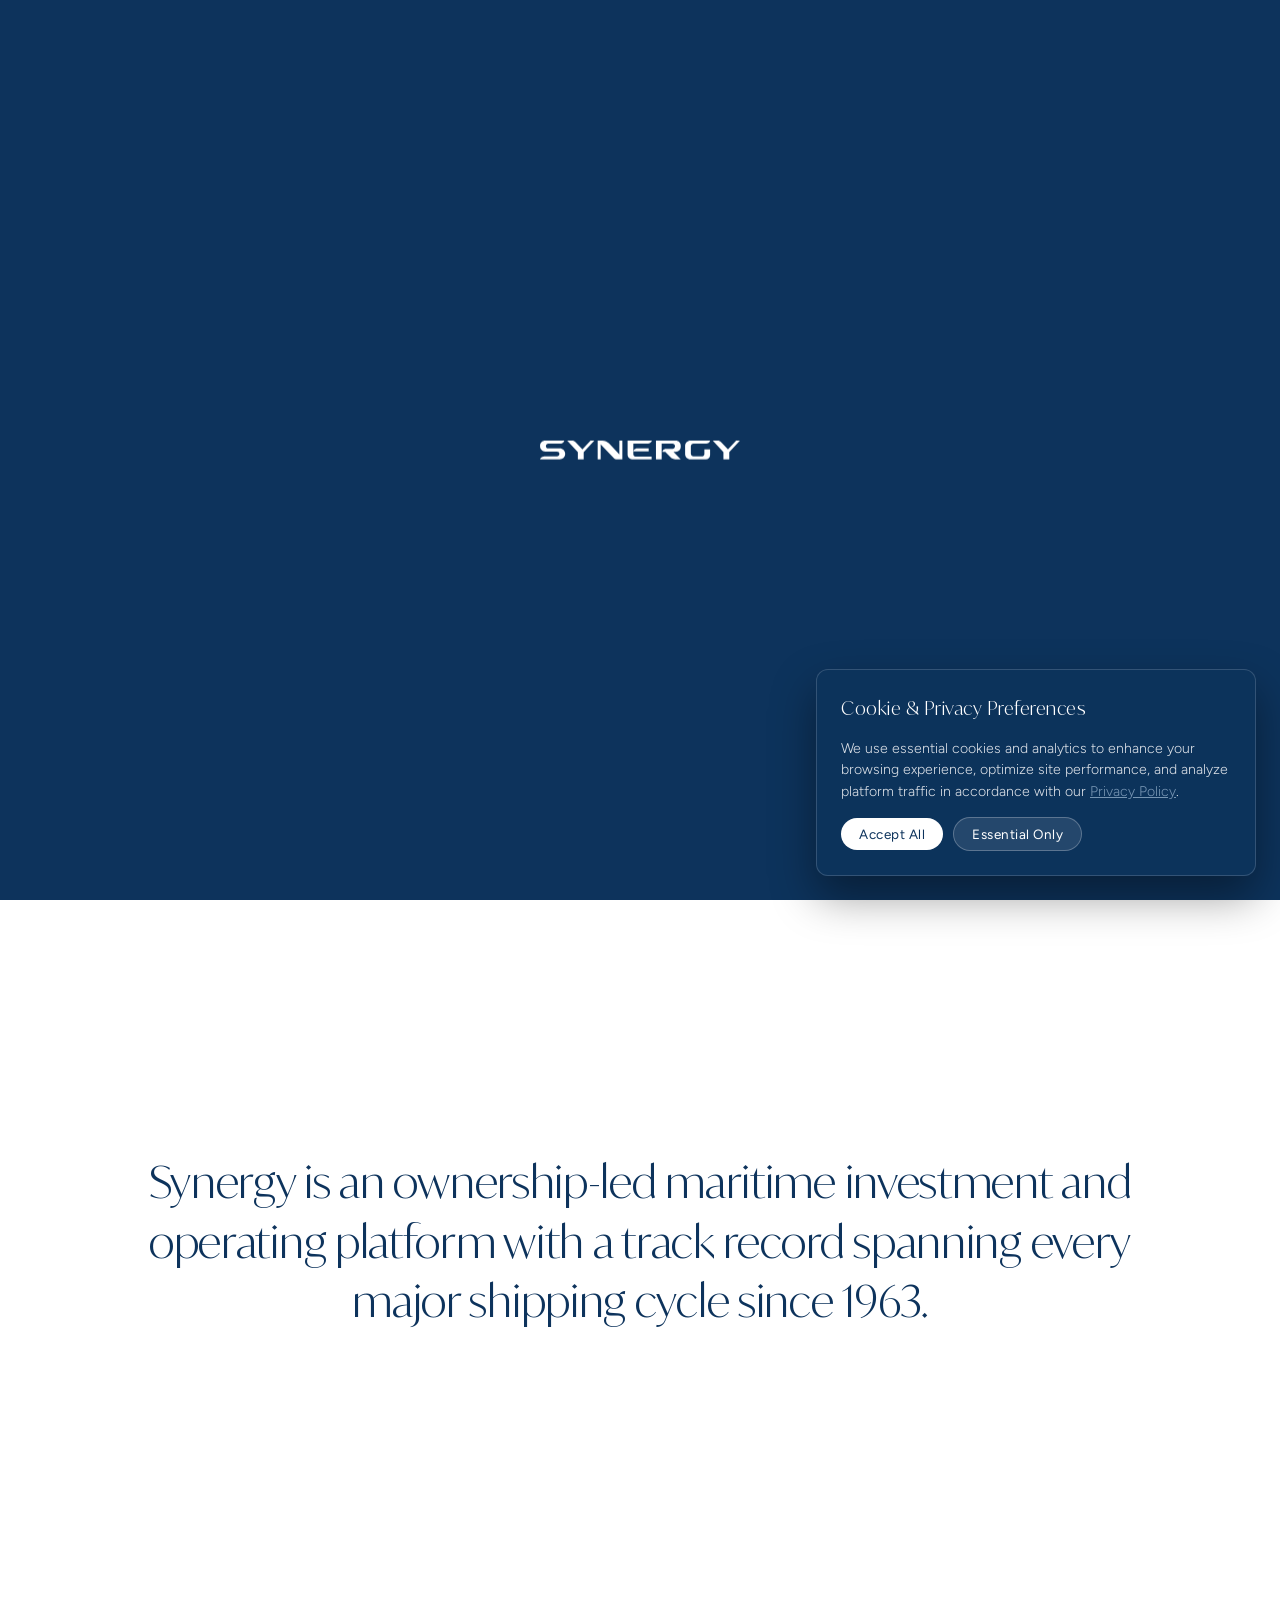
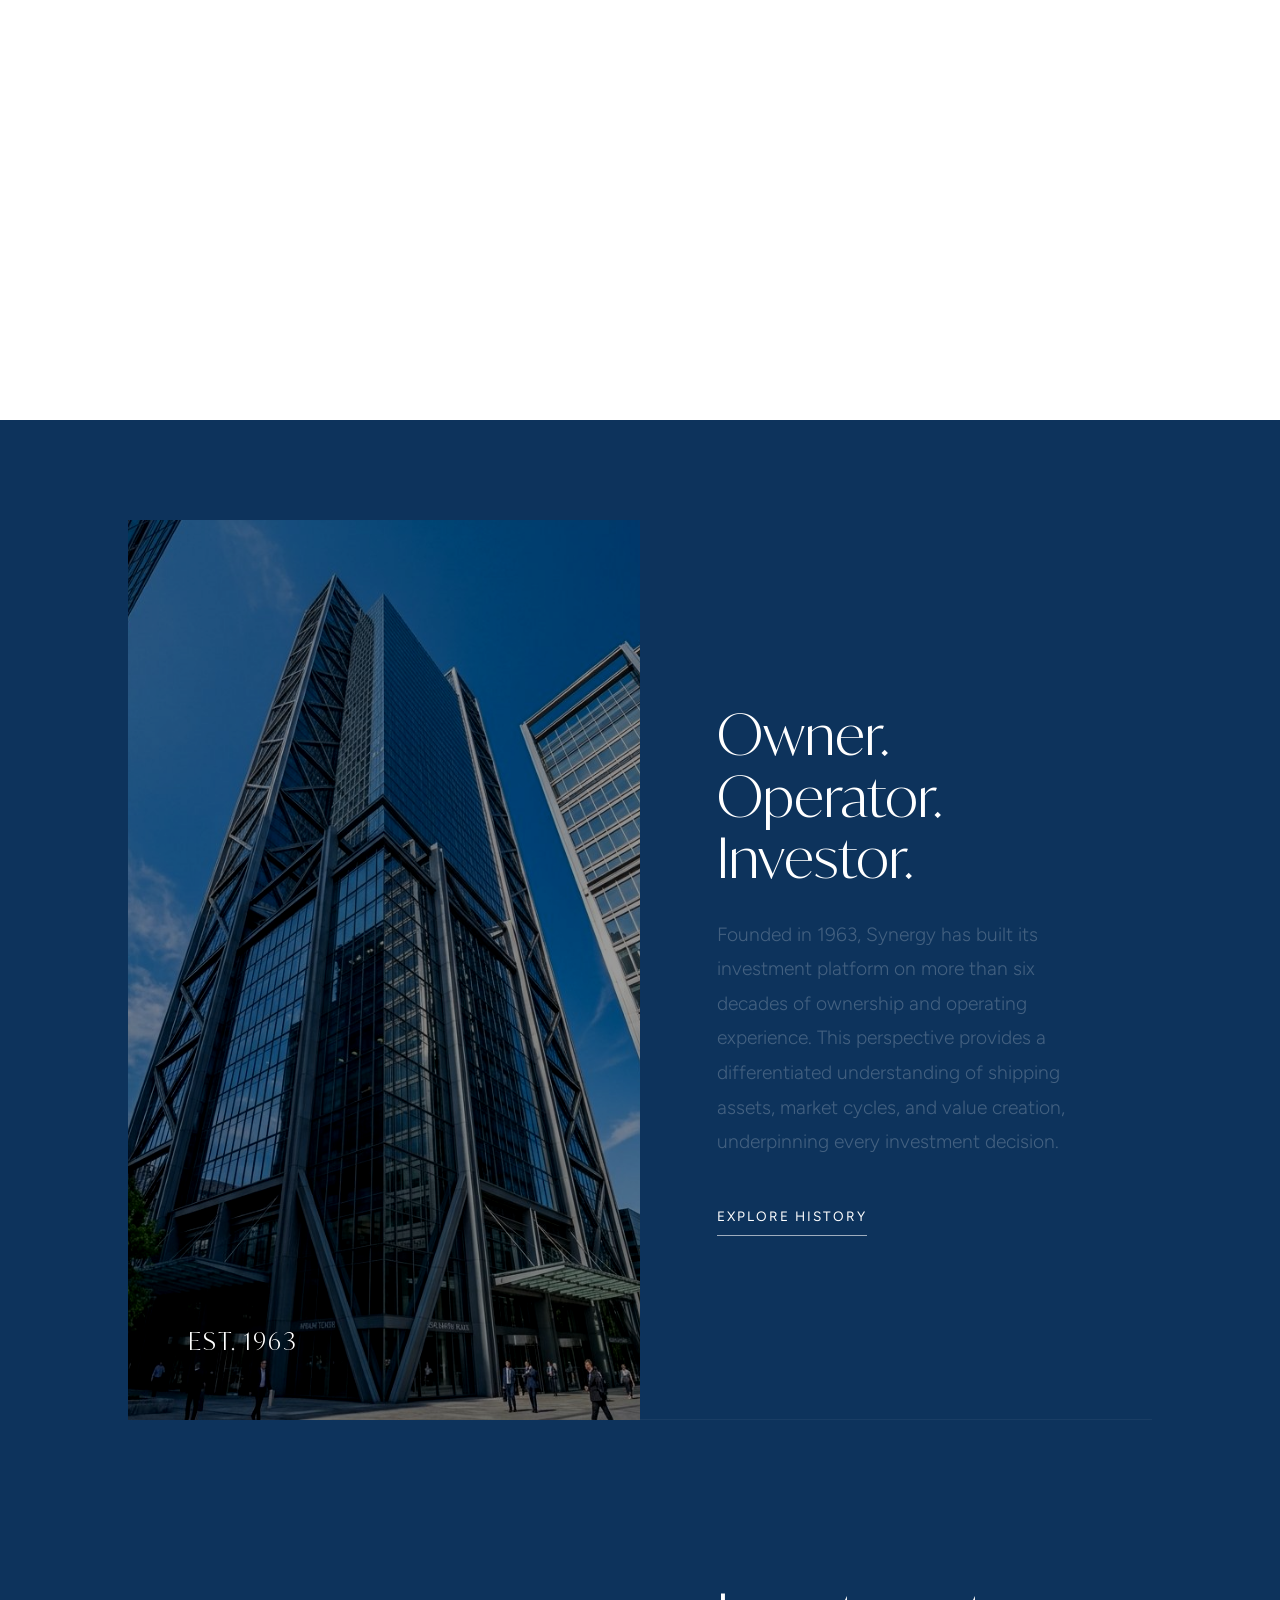
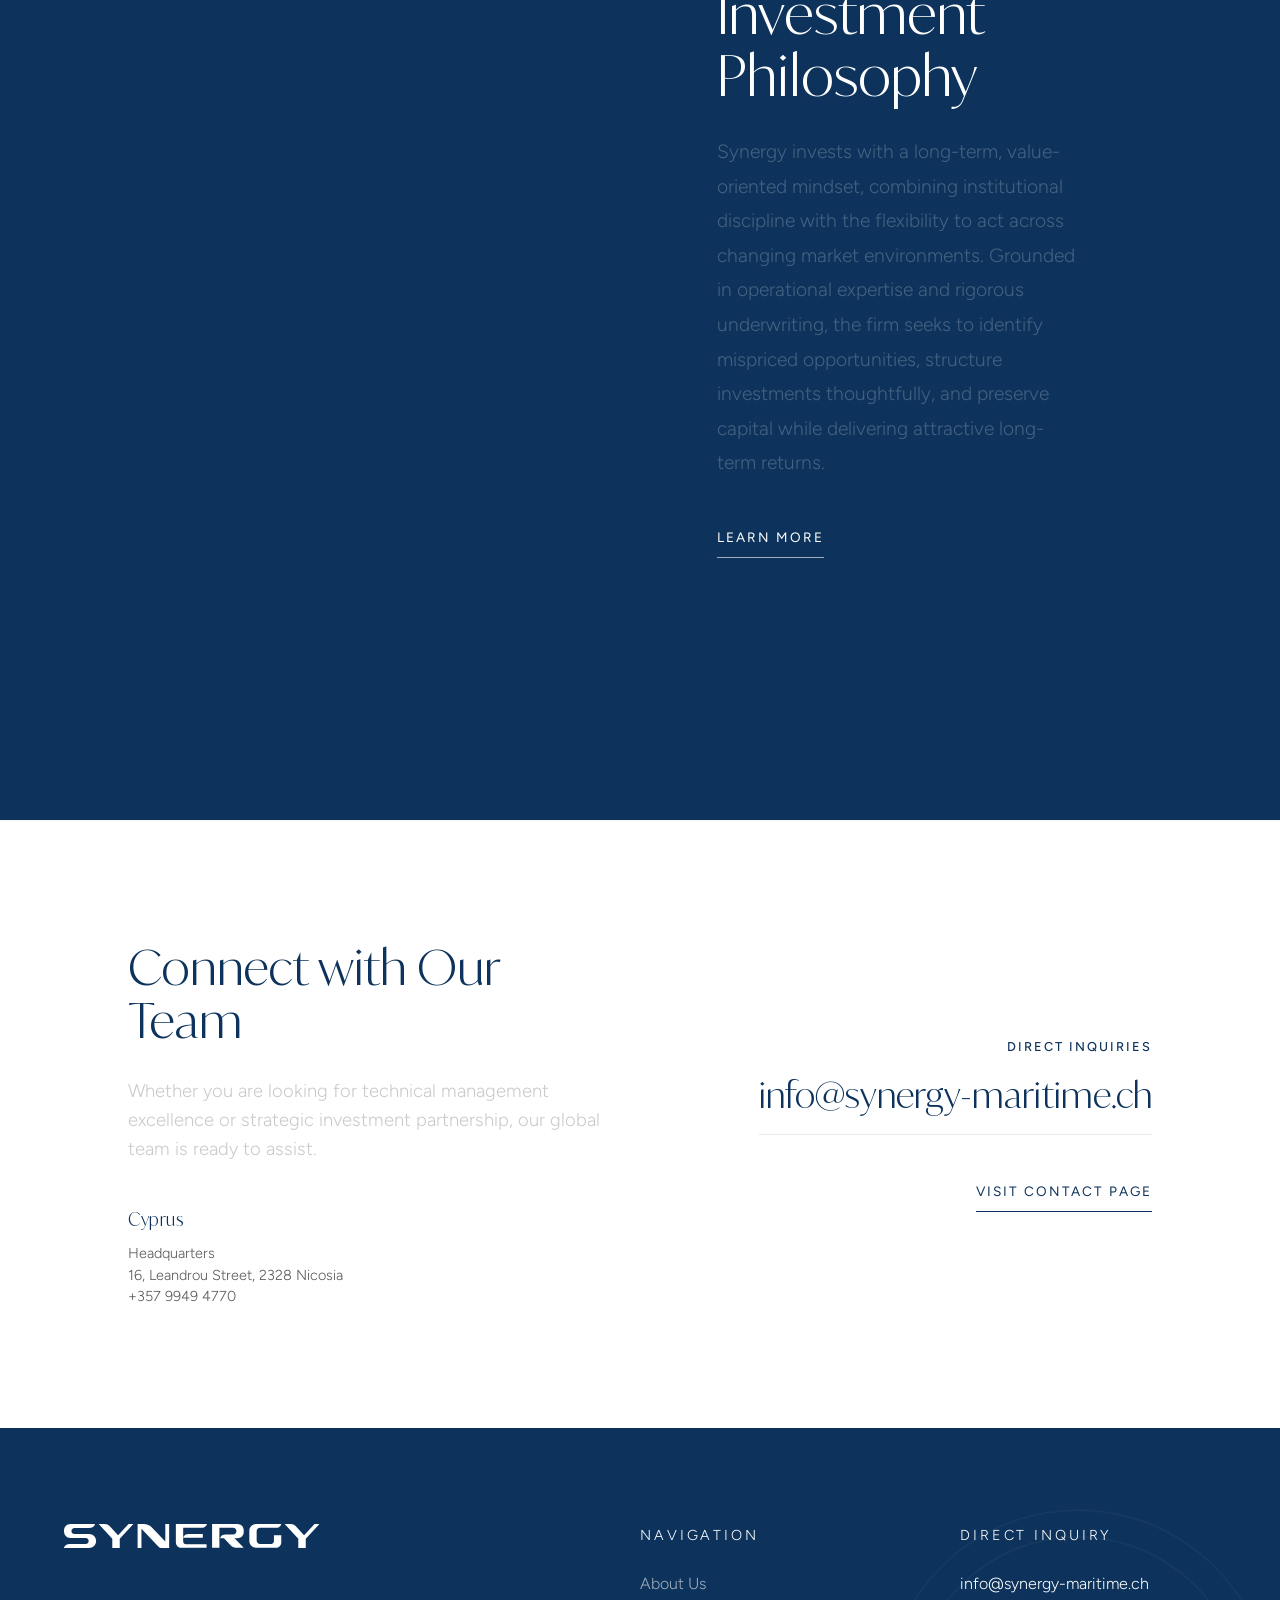
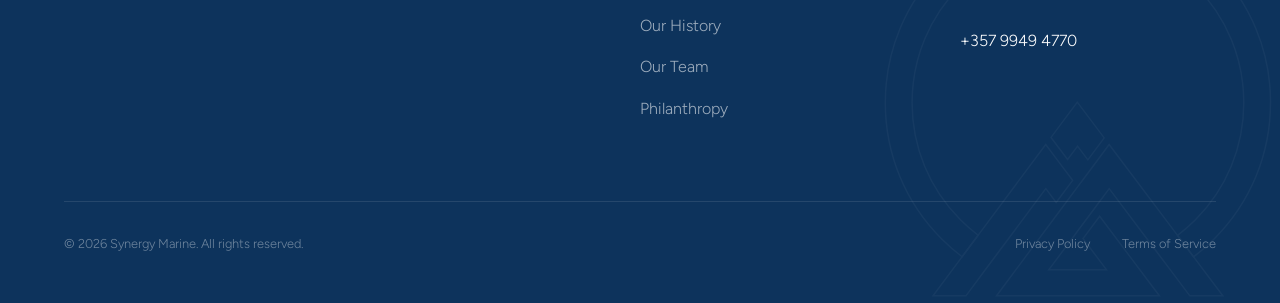
==== commit 7f383898: "Refine mobile experience: preloader logo scale, off-screen logo lock, scroll-darkening on white show" ====
--- a/index.html
+++ b/index.html
@@ -5,7 +5,7 @@
     <meta name="viewport" content="width=device-width, initial-scale=1.0">
     <title>Synergy Marine | World-Class Ship Management</title>
     <meta name="description" content="Synergy Marine provides innovative and sustainable ship management services, crewing solutions, and maritime technology.">
-    <link rel="stylesheet" href="style.css?v=20260928_v17">
+    <link rel="stylesheet" href="style.css?v=20260928_v19">
     <link rel="icon" type="image/svg+xml" href="favicon.svg">
     <link rel="icon" type="image/png" sizes="32x32" href="favicon-32x32.png">
     <link rel="apple-touch-icon" href="favicon.png">
@@ -224,7 +224,7 @@
                 top: 0; 
                 overflow: hidden;
             ">
-                <img id="legacy-img-1" src="assets/aframax tanker 3.jpg" alt="Synergy Legacy" style="
+                <img id="legacy-img-1" src="assets/aframax tanker 4.jpg" alt="Synergy Legacy" style="
                     width: 100%; 
                     height: 100%; 
                     object-fit: cover; 
@@ -292,7 +292,7 @@
     </section>    <section id="home-contact" style="padding: 120px 10%; background: #FFFFFF; border-top: 1px solid rgba(13, 51, 92, 0.05);">
         <div class="grid" style="grid-template-columns: 1fr 1fr; gap: 80px; max-width: 1200px; margin: 0 auto; align-items: center;">
             <div class="reveal">
-                <h2 class="home-contact-title" style="font-family: 'IvyMode'; color: var(--primary); margin-bottom: 30px; line-height: 1.1;">Connect with<br>Our Team</h2>
+                <h2 class="home-contact-title" style="font-family: 'IvyMode'; color: var(--primary); margin-bottom: 30px; line-height: 1.1;">Connect with Our Team</h2>
                 <p class="scroll-highlight-text" style="font-size: 1.15rem; color: var(--text-dark); margin-bottom: 40px; line-height: 1.6; font-weight: 300;">Whether you are looking for technical management excellence or strategic investment partnership, our global team is ready to assist.</p>
                 
                 <div>
@@ -301,12 +301,12 @@
                 </div>
             </div>
             
-            <div class="reveal" style="display: flex; flex-direction: column; align-items: flex-end; text-align: right;">
-                <div style="margin-bottom: 40px;">
+            <div class="reveal home-contact-right-col" style="display: flex; flex-direction: column; align-items: flex-end; text-align: right;">
+                <div class="home-contact-inquiries" style="margin-bottom: 40px;">
                     <p style="font-size: 0.8rem; letter-spacing: 2px; color: var(--primary); font-weight: 700; margin-bottom: 10px; text-transform: uppercase;">Direct Inquiries</p>
                     <a href="mailto:info@synergy-maritime.ch" style="font-family: 'IvyMode'; font-size: 2.2rem; color: var(--primary); text-decoration: none; display: block; border-bottom: 1px solid rgba(13, 51, 92, 0.1); padding-bottom: 10px;">info@synergy-maritime.ch</a>
                 </div>
-                <a href="contact.html" class="btn">Visit Contact Page</a>
+                <a href="contact.html" class="btn home-contact-btn">Visit Contact Page</a>
             </div>
         </div>
     </section>
--- a/style.css
+++ b/style.css
@@ -1592,11 +1592,39 @@
     transition: opacity 0.2s ease;
 }
 
+#menu-toggle .bar,
+.menu-toggle .bar,
+#menu-toggle div,
+.menu-toggle div {
+    width: 22px !important;
+    height: 1px !important;
+    background: #FFFFFF !important;
+    border-radius: 0 !important;
+    transition: transform 0.25s cubic-bezier(0.16, 1, 0.3, 1), width 0.25s cubic-bezier(0.16, 1, 0.3, 1), opacity 0.2s ease !important;
+}
+
 #menu-toggle:hover,
 .menu-toggle:hover {
     transform: none !important;
     box-shadow: none !important;
-    opacity: 0.7;
+    opacity: 0.95;
+}
+
+#menu-toggle:hover .bar:nth-child(1),
+.menu-toggle:hover .bar:nth-child(1) {
+    transform: translateY(-1.5px) !important;
+    width: 17px !important;
+}
+
+#menu-toggle:hover .bar:nth-child(2),
+.menu-toggle:hover .bar:nth-child(2) {
+    width: 23px !important;
+}
+
+#menu-toggle:hover .bar:nth-child(3),
+.menu-toggle:hover .bar:nth-child(3) {
+    transform: translateY(1.5px) !important;
+    width: 17px !important;
 }
 
 /* nav.home-nav #menu-toggle removed on desktop */
@@ -1743,9 +1771,27 @@
     -webkit-tap-highlight-color: transparent;
 }
 
+.off-screen-link {
+    display: flex;
+    justify-content: space-between;
+    align-items: center;
+    padding: 22px 7%;
+    font-family: 'Figtree', -apple-system, BlinkMacSystemFont, sans-serif;
+    font-size: 1.05rem;
+    font-weight: 700;
+    text-transform: uppercase;
+    letter-spacing: 2.2px;
+    color: #0d2238;
+    text-decoration: none;
+    transition: padding-left 0.25s cubic-bezier(0.16, 1, 0.3, 1), background-color 0.2s ease, color 0.2s ease !important;
+    box-sizing: border-box;
+    -webkit-tap-highlight-color: transparent;
+}
+
 .off-screen-link:hover,
 .off-screen-link:active {
     background-color: rgba(13, 34, 56, 0.04);
+    padding-left: calc(7% + 8px) !important;
     color: #000000;
 }
 
@@ -1785,28 +1831,44 @@
 .off-screen-figura-svg path {
     fill: transparent !important;
     stroke: #0d2238;
-    stroke-width: 2.2px;
-    opacity: 0.16;
+    stroke-width: 2.4px;
+    opacity: 0.36;
 }
 
 /* Base tablet/mobile breakpoint */
 @media (max-width: 968px) {
-    nav {
-        padding: 1rem 7% !important;
-        align-items: center !important;
-    }
+    nav,
     nav.scrolled,
     nav.home-nav,
     nav.home-nav.scrolled {
         padding: 1rem 7% !important;
-    }
-    .logo {
+        align-items: center !important;
+        min-height: 64px !important;
+        height: 64px !important;
+        box-sizing: border-box !important;
+    }
+    .off-screen-top-bar {
+        padding: 1rem 7% !important;
+        min-height: 64px !important;
+        height: 64px !important;
+        box-sizing: border-box !important;
+        align-items: center !important;
+    }
+    .logo,
+    .off-screen-logo {
         padding: 0 !important;
+        margin: 0 !important;
+        display: flex !important;
+        align-items: center !important;
+        height: 32px !important;
     }
     .logo svg,
     .off-screen-logo svg {
         height: clamp(13px, 3.6vw, 14.5px) !important;
         width: auto !important;
+        display: block !important;
+        margin: 0 !important;
+        padding: 0 !important;
     }
     .nav-links {
         display: none !important;
@@ -1814,6 +1876,19 @@
     #menu-toggle,
     .menu-toggle {
         display: flex !important;
+        width: 32px !important;
+        height: 32px !important;
+        margin: 0 !important;
+    }
+    .off-screen-close,
+    #menu-close {
+        width: 32px !important;
+        height: 32px !important;
+        padding: 0 !important;
+        margin: 0 !important;
+        display: flex !important;
+        align-items: center !important;
+        justify-content: flex-end !important;
     }
 }
 
@@ -1975,17 +2050,17 @@
 
     /* Preloader Loading Symbol Scale on Mobile */
     .preloader-content {
+        width: 220px !important;
+        height: 220px !important;
+    }
+
+    #preloader-logo {
+        width: 145px !important;
+        height: auto !important;
+    }
+
+    .synergy-text-logo {
         width: 170px !important;
-        height: 170px !important;
-    }
-
-    #preloader-logo {
-        width: 110px !important;
-        height: auto !important;
-    }
-
-    .synergy-text-logo {
-        width: 135px !important;
         height: auto !important;
     }
 
@@ -3190,13 +3265,14 @@
         height: auto !important;
         min-height: auto !important;
         position: relative !important;
-        background: linear-gradient(180deg, #07192d 0%, #0d2847 50%, #07192d 100%) !important;
+        background: #ffffff !important;
+        color: #0d2238 !important;
         display: flex !important;
         align-items: center !important;
         justify-content: center !important;
-        padding: 70px 0 65px 0 !important;
-        border-top: 1px solid rgba(255, 255, 255, 0.08) !important;
-        border-bottom: 1px solid rgba(255, 255, 255, 0.08) !important;
+        padding: 85px 0 75px 0 !important;
+        border-top: 1px solid rgba(13, 51, 92, 0.08) !important;
+        border-bottom: 1px solid rgba(13, 51, 92, 0.08) !important;
         box-sizing: border-box !important;
     }
 
@@ -3216,23 +3292,10 @@
         overflow: visible !important;
     }
 
-    .sticky-stats-white-layer {
+    .sticky-stats-white-layer,
+    .sticky-stats-bg,
+    .sticky-stats-overlay {
         display: none !important;
-    }
-
-    .sticky-stats-bg {
-        opacity: 0 !important;
-    }
-
-    .sticky-stats-bg:first-of-type,
-    #stat-bg-1 {
-        opacity: 0.35 !important;
-        transform: scale(1) !important;
-    }
-
-    .sticky-stats-overlay {
-        opacity: 1 !important;
-        background: linear-gradient(180deg, rgba(7, 25, 45, 0.88) 0%, rgba(5, 18, 32, 0.94) 100%) !important;
     }
 
     .sticky-stats-content {
@@ -3254,29 +3317,43 @@
 
     .sticky-stats-main-headline {
         font-family: 'IvyMode', serif !important;
-        font-size: clamp(1.28rem, 4.8vw, 1.55rem) !important;
-        line-height: 1.45 !important;
+        font-size: clamp(1.35rem, 5.2vw, 1.68rem) !important;
+        line-height: 1.42 !important;
         letter-spacing: -0.2px !important;
-        color: #ffffff !important;
+        color: #0d2238 !important;
         margin: 0 !important;
         text-align: left !important;
         font-weight: 300 !important;
     }
 
     .showcase-word {
+        display: inline !important;
+        opacity: 0.18 !important;
+        color: #0d2238 !important;
+        transition: opacity 0.28s cubic-bezier(0.16, 1, 0.3, 1), color 0.28s ease !important;
+        text-shadow: none !important;
+    }
+
+    .showcase-word.is-dark {
         opacity: 1 !important;
-        color: #ffffff !important;
-        text-shadow: 0 0 1px rgba(255, 255, 255, 0.4) !important;
+        color: #0d2238 !important;
+        font-weight: 450 !important;
+        text-shadow: 0 0 0.8px rgba(13, 51, 92, 0.3) !important;
     }
 
     .sticky-stats-cards-wrapper {
-        opacity: 1 !important;
+        opacity: 0;
         visibility: visible !important;
-        transform: none !important;
-        pointer-events: auto !important;
+        transform: translateY(16px);
+        transition: opacity 0.6s cubic-bezier(0.16, 1, 0.3, 1), transform 0.6s cubic-bezier(0.16, 1, 0.3, 1);
         width: 100% !important;
         max-width: 100% !important;
         margin: 0 !important;
+    }
+
+    .sticky-stats-cards-wrapper.visible {
+        opacity: 1 !important;
+        transform: translateY(0) !important;
     }
 
     .sticky-stats-cards-grid {
@@ -3286,16 +3363,16 @@
         width: 100% !important;
         max-width: 100% !important;
         margin: 0 !important;
-        border-top: 1px solid rgba(255, 255, 255, 0.12) !important;
+        border-top: 1px solid rgba(13, 51, 92, 0.12) !important;
     }
 
     .platform-stat-card {
         display: flex !important;
-        flex-direction: row !important;
-        justify-content: space-between !important;
-        align-items: baseline !important;
+        flex-direction: column !important;
+        align-items: flex-start !important;
+        justify-content: center !important;
         padding: 16px 0 !important;
-        border-bottom: 1px solid rgba(255, 255, 255, 0.12) !important;
+        border-bottom: 1px solid rgba(13, 51, 92, 0.12) !important;
         background: transparent !important;
         border-top: none !important;
         border-left: none !important;
@@ -3304,34 +3381,34 @@
         width: 100% !important;
         opacity: 1 !important;
         transform: none !important;
+        gap: 4px !important;
     }
 
     .platform-stat-number {
         font-family: 'IvyMode', serif !important;
-        font-size: clamp(1.75rem, 6vw, 2.15rem) !important;
-        color: #ffffff !important;
+        font-size: clamp(2rem, 6.5vw, 2.45rem) !important;
+        color: #0d2238 !important;
         line-height: 1 !important;
         font-weight: 300 !important;
         text-align: left !important;
         margin: 0 !important;
         letter-spacing: -0.5px !important;
-        flex-shrink: 0 !important;
     }
 
     .platform-stat-number .stat-accent {
-        color: var(--accent) !important;
+        color: var(--secondary) !important;
     }
 
     .platform-stat-label {
         font-family: 'Figtree', sans-serif !important;
         font-size: 0.82rem !important;
-        color: var(--accent) !important;
+        color: rgba(13, 51, 92, 0.72) !important;
         letter-spacing: 1.5px !important;
         text-transform: uppercase !important;
         font-weight: 500 !important;
-        text-align: right !important;
+        text-align: left !important;
         margin: 0 !important;
-        opacity: 0.9 !important;
+        opacity: 1 !important;
     }
 
     .sticky-stats-progress-pills {
@@ -3931,17 +4008,17 @@
 
     /* Refined Preloader Loading Symbol on Mobile */
     .preloader-content {
+        width: 220px !important;
+        height: 220px !important;
+    }
+
+    #preloader-logo {
+        width: 145px !important;
+        height: auto !important;
+    }
+
+    .synergy-text-logo {
         width: 170px !important;
-        height: 170px !important;
-    }
-
-    #preloader-logo {
-        width: 110px !important;
-        height: auto !important;
-    }
-
-    .synergy-text-logo {
-        width: 135px !important;
         height: auto !important;
     }
 
@@ -4211,6 +4288,30 @@
         margin: 0 !important;
     }
 
+    .sticky-stats-section {
+        background: #ffffff !important;
+        padding: 85px 0 75px 0 !important;
+        border-top: 1px solid rgba(13, 51, 92, 0.08) !important;
+        border-bottom: 1px solid rgba(13, 51, 92, 0.08) !important;
+    }
+
+    .sticky-stats-main-headline {
+        color: #0d2238 !important;
+        font-size: clamp(1.35rem, 5.2vw, 1.68rem) !important;
+        line-height: 1.42 !important;
+    }
+
+    .showcase-word {
+        color: #0d2238 !important;
+        opacity: 0.18 !important;
+    }
+
+    .showcase-word.is-dark {
+        color: #0d2238 !important;
+        opacity: 1 !important;
+        font-weight: 450 !important;
+    }
+
     .platform-stat-card {
         display: flex !important;
         flex-direction: column !important;
@@ -4219,7 +4320,7 @@
         padding: 16px 0 !important;
         background: transparent !important;
         border: none !important;
-        border-bottom: 1px solid rgba(255, 255, 255, 0.12) !important;
+        border-bottom: 1px solid rgba(13, 51, 92, 0.12) !important;
         box-shadow: none !important;
         border-radius: 0 !important;
         width: 100% !important;
@@ -4231,7 +4332,7 @@
         display: flex !important;
         flex-direction: column !important;
         gap: 0 !important;
-        border-top: 1px solid rgba(255, 255, 255, 0.12) !important;
+        border-top: 1px solid rgba(13, 51, 92, 0.12) !important;
         border-left: none !important;
         border-right: none !important;
         width: 100% !important;
@@ -4239,29 +4340,42 @@
 
     .platform-stat-number {
         font-family: 'IvyMode', serif !important;
-        font-size: clamp(2rem, 6.5vw, 2.4rem) !important;
-        color: #ffffff !important;
+        font-size: clamp(2rem, 6.5vw, 2.45rem) !important;
+        color: #0d2238 !important;
         line-height: 1 !important;
         font-weight: 300 !important;
         text-align: left !important;
         margin: 0 !important;
     }
 
+    .platform-stat-number .stat-accent {
+        color: var(--secondary) !important;
+    }
+
     .platform-stat-label {
         font-family: 'Figtree', sans-serif !important;
         font-size: 0.82rem !important;
-        color: var(--accent) !important;
+        color: rgba(13, 51, 92, 0.72) !important;
         letter-spacing: 1.5px !important;
         text-transform: uppercase !important;
         font-weight: 500 !important;
         text-align: left !important;
         margin: 0 !important;
-        opacity: 0.9 !important;
-    }
-
-    .sticky-stats-main-headline {
-        font-size: clamp(1.28rem, 4.8vw, 1.55rem) !important;
-        line-height: 1.45 !important;
+        opacity: 1 !important;
+    }
+
+    /* Items 4, 5, 8: Connect with Our Team on one line, hide redundant inquiries and visit button on mobile */
+    .home-contact-title {
+        white-space: nowrap !important;
+        font-size: clamp(1.4rem, 5.2vw, 1.85rem) !important;
+        line-height: 1.15 !important;
+    }
+
+    .home-contact-right-col,
+    .home-contact-inquiries,
+    .home-contact-btn,
+    #home-contact a.btn {
+        display: none !important;
     }
 
     #home-contact a[href^="mailto:"] {
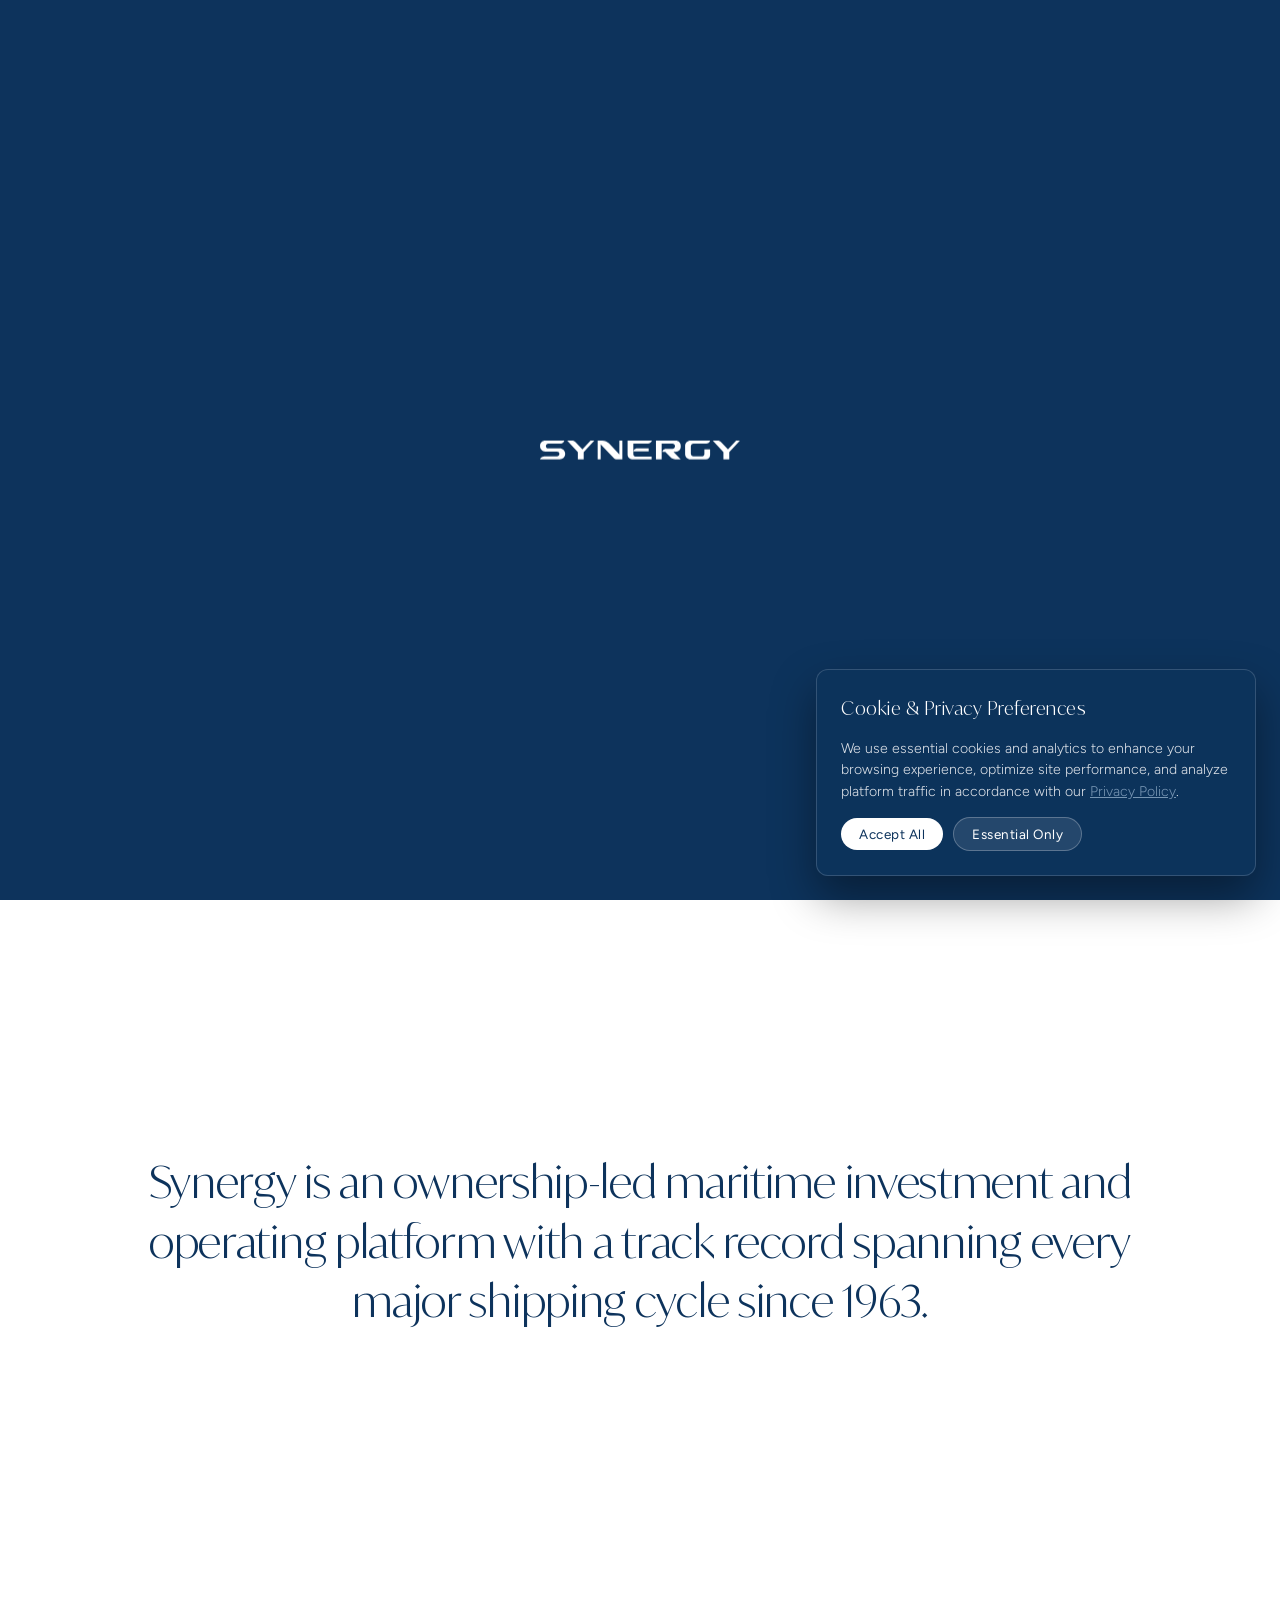
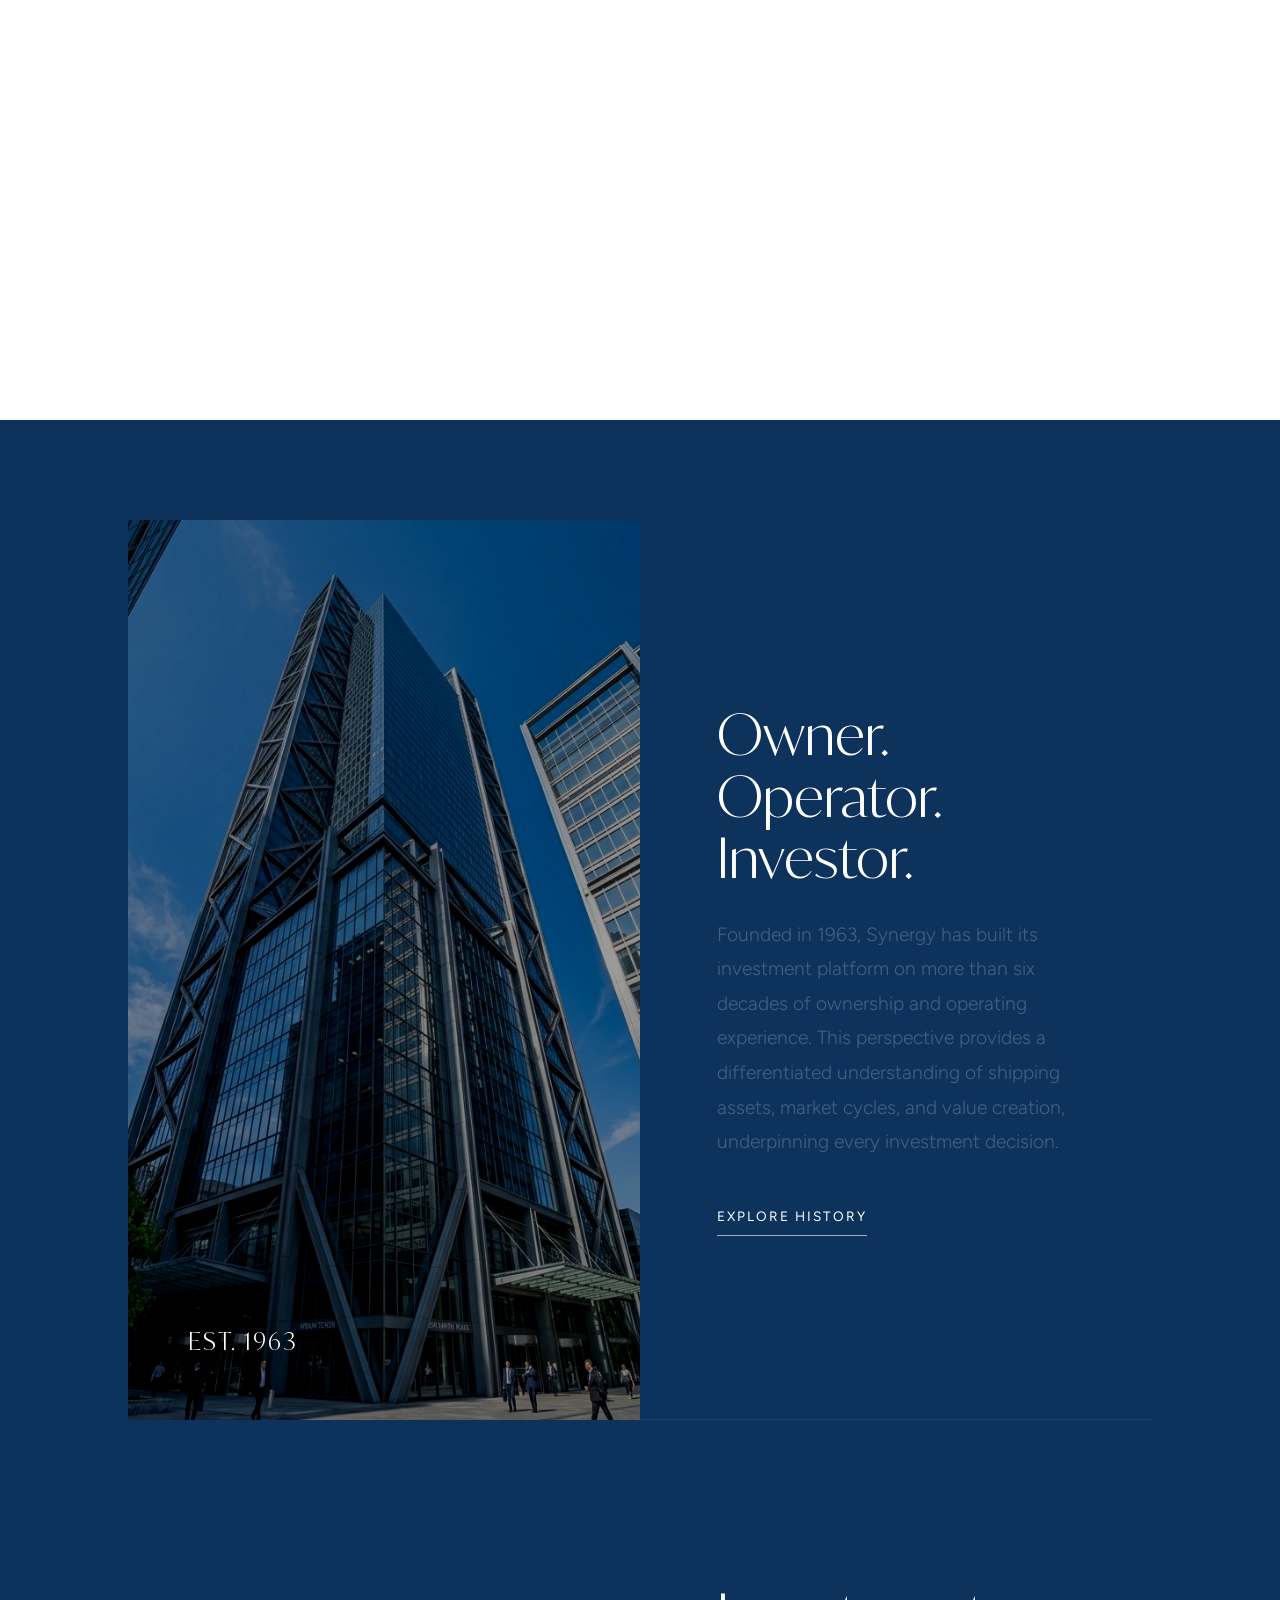
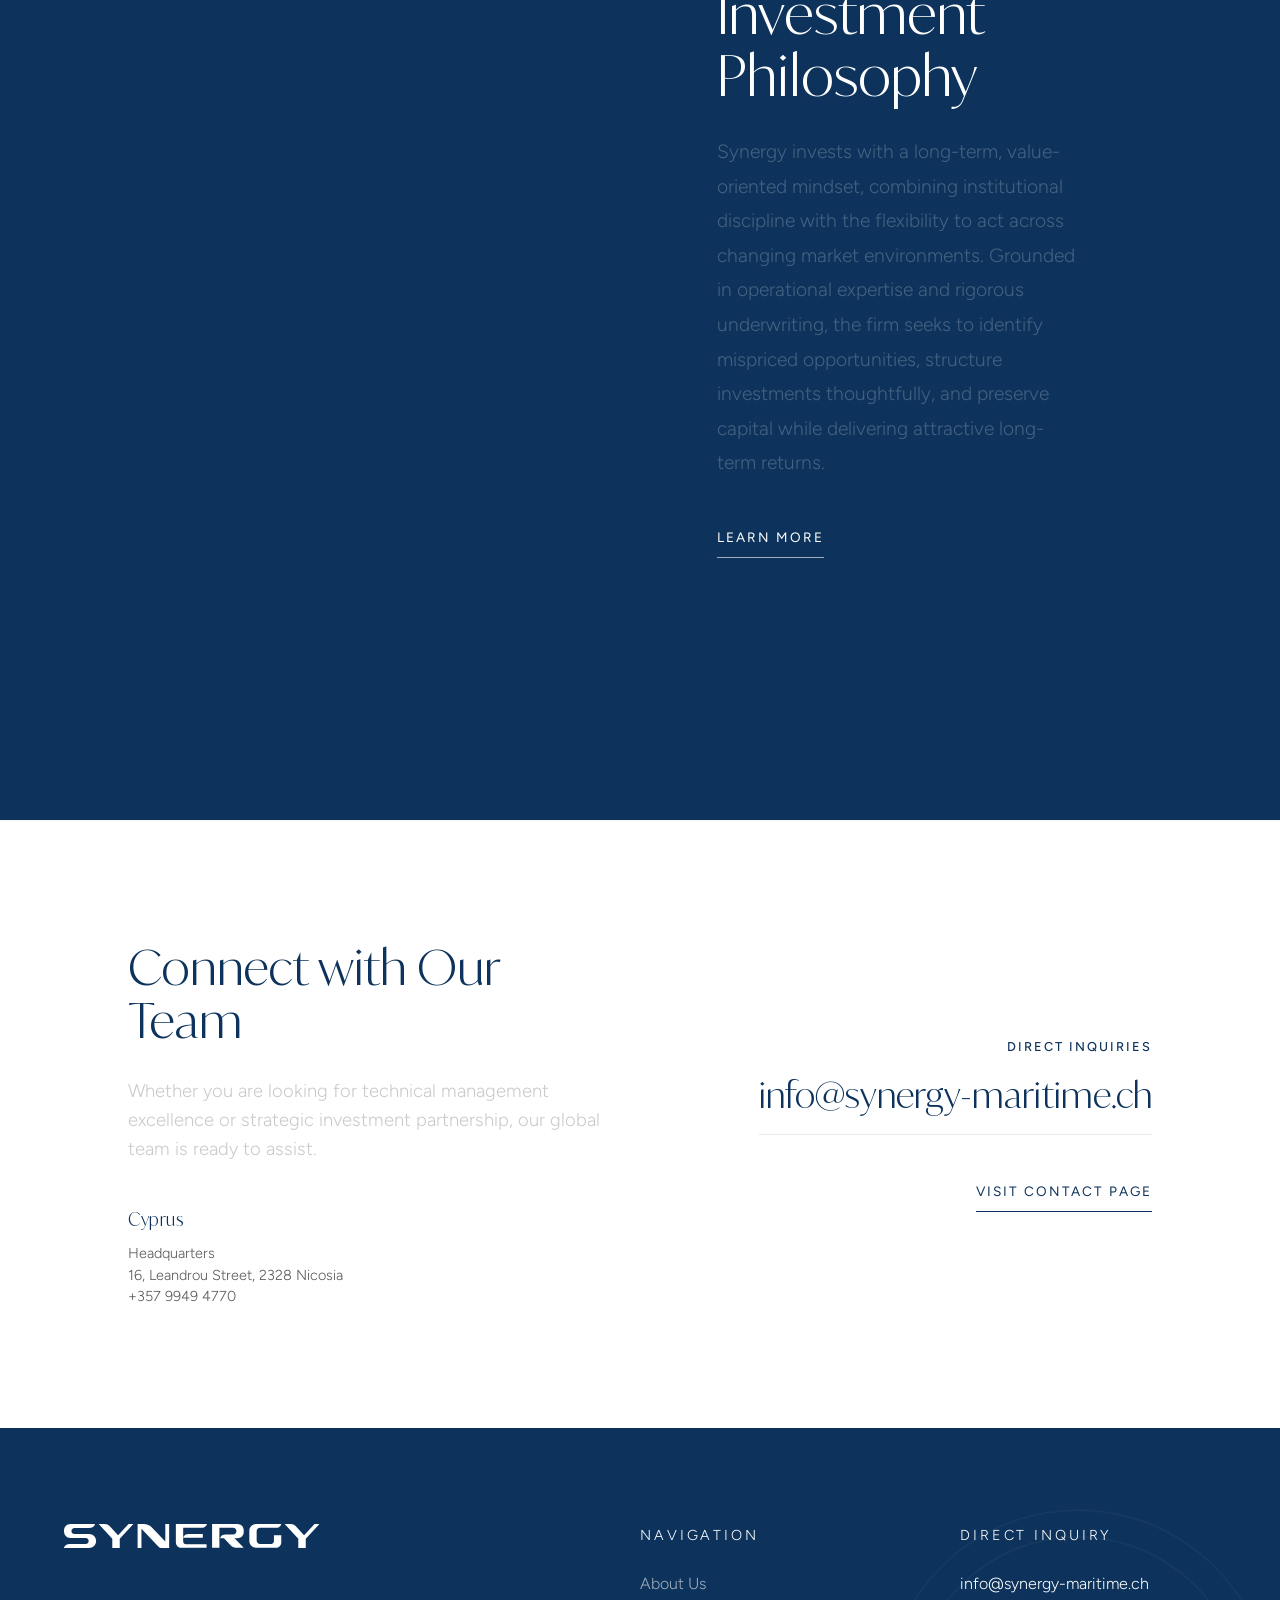
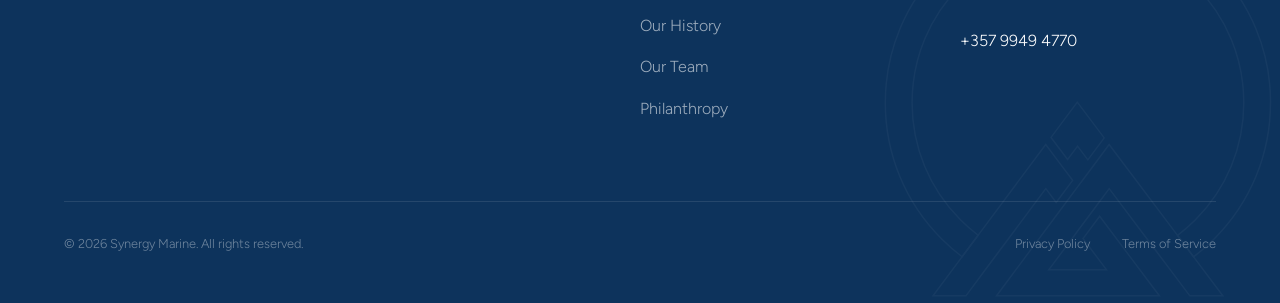
==== commit 910233c5: "Standardize mobile legacy narrative spacing to match home contact and harmonize margins across all m" ====
--- a/index.html
+++ b/index.html
@@ -5,7 +5,7 @@
     <meta name="viewport" content="width=device-width, initial-scale=1.0">
     <title>Synergy Marine | World-Class Ship Management</title>
     <meta name="description" content="Synergy Marine provides innovative and sustainable ship management services, crewing solutions, and maritime technology.">
-    <link rel="stylesheet" href="style.css?v=20260928_v19">
+    <link rel="stylesheet" href="style.css?v=20260928_v25">
     <link rel="icon" type="image/svg+xml" href="favicon.svg">
     <link rel="icon" type="image/png" sizes="32x32" href="favicon-32x32.png">
     <link rel="apple-touch-icon" href="favicon.png">
@@ -185,21 +185,21 @@
                     <div class="sticky-stats-cards-grid">
                         <!-- Stat 1: Heritage -->
                         <div id="platform-card-1" class="platform-stat-card">
-                            <div class="platform-stat-number">60<span class="stat-accent">+</span></div>
+                            <div class="platform-stat-number"><span class="stat-num-val">60</span><span class="stat-accent">+</span></div>
                             <div class="platform-stat-label">Years Heritage</div>
-                        </div>
+                                                    </div>
 
                         <!-- Stat 2: Transactions -->
                         <div id="platform-card-2" class="platform-stat-card">
-                            <div class="platform-stat-number">70<span class="stat-accent">+</span></div>
+                            <div class="platform-stat-number"><span class="stat-num-val">70</span><span class="stat-accent">+</span></div>
                             <div class="platform-stat-label">Transactions</div>
-                        </div>
+                                                    </div>
 
                         <!-- Stat 3: Capital Deployed -->
                         <div id="platform-card-3" class="platform-stat-card">
-                            <div class="platform-stat-number"><span class="stat-accent">$</span>2.5B<span class="stat-accent">+</span></div>
+                            <div class="platform-stat-number"><span class="stat-accent">$</span><span class="stat-num-val">2.5</span><span class="stat-accent">B+</span></div>
                             <div class="platform-stat-label">Capital Deployed</div>
-                        </div>
+                                                    </div>
                     </div>
 
                     <!-- Progress Indicators -->
@@ -374,6 +374,6 @@
         </div>
     </footer>
 
-    <script src="main.js?v=20260928_v13"></script>
+    <script src="main.js?v=20260928_v25"></script>
 </body>
 </html>
--- a/style.css
+++ b/style.css
@@ -1835,6 +1835,56 @@
     opacity: 0.36;
 }
 
+
+/* About Page Summary Statement */
+.about-summary-statement {
+    max-width: 900px;
+    margin: 100px auto 80px auto;
+    text-align: center;
+    padding: 0 20px;
+}
+
+.about-summary-divider-top {
+    width: 1px;
+    height: 40px;
+    background-color: var(--secondary);
+    margin: 0 auto 30px auto;
+}
+
+.about-summary-divider-bottom {
+    width: 40px;
+    height: 1px;
+    background-color: var(--secondary);
+    margin: 40px auto 30px auto;
+    opacity: 0.6;
+}
+
+.about-summary-text {
+    font-family: 'IvyMode', serif;
+    font-size: clamp(1.8rem, 4vw, 2.4rem);
+    line-height: 1.45;
+    color: var(--primary);
+    font-weight: 300;
+    letter-spacing: -0.2px;
+}
+
+.about-summary-subtext {
+    font-family: 'Figtree', sans-serif;
+    font-size: 0.9rem;
+    color: var(--primary);
+    opacity: 0.8;
+    text-transform: uppercase;
+    letter-spacing: 1.5px;
+    font-weight: 500;
+    margin: 0;
+    line-height: 1.6;
+}
+
+/* Mobile Values List (hidden on desktop) */
+.mobile-values-list {
+    display: none;
+}
+
 /* Base tablet/mobile breakpoint */
 @media (max-width: 968px) {
     nav,
@@ -1919,12 +1969,12 @@
         line-height: 1.35 !important;
     }
 
-    p, .scroll-highlight-text, .phil-desc, .cap-card-desc, #legacy-scroll-narrative p, #home-contact p {
+    p, .phil-desc, .cap-card-desc {
         font-size: 0.88rem !important;
         line-height: 1.58 !important;
     }
 
-    .lead, .track-lead-desc, #about-hero p, #home-contact p, .philanthropy-intro p, .phil-hero-desc, .phil-intro-quote {
+    .lead, .track-lead-desc, #about-hero p, #home-contact p, .legacy-chapter-desc, #legacy-scroll-narrative p, .philanthropy-intro p, .phil-hero-desc, .phil-intro-quote, .history-intro-quote {
         font-size: clamp(1.02rem, 3.6vw, 1.2rem) !important;
         line-height: 1.5 !important;
     }
@@ -2099,7 +2149,7 @@
     #legacy-scroll-narrative > div > div:last-child > div {
         height: auto !important;
         min-height: auto !important;
-        padding: 50px 7% 55px 7% !important;
+        padding: 70px 7% 70px 7% !important;
         width: 100% !important;
         max-width: 100% !important;
         box-sizing: border-box !important;
@@ -2124,9 +2174,10 @@
     }
     .legacy-chapter-desc,
     #legacy-scroll-narrative p {
-        font-size: 0.88rem !important;
-        line-height: 1.58 !important;
-        margin: 0 0 25px 0 !important;
+        font-size: clamp(1.02rem, 3.6vw, 1.2rem) !important;
+        line-height: 1.5 !important;
+        font-weight: 300 !important;
+        margin: 0 0 35px 0 !important;
         text-align: left !important;
     }
     .legacy-chapter-panel .btn {
@@ -2166,7 +2217,7 @@
         padding: 120px 7% 60px 7% !important;
     }
     #about-hero h1 {
-        font-size: clamp(1.85rem, 6.2vw, 2.25rem) !important;
+        font-size: clamp(1.72rem, 5.8vw, 2.2rem) !important;
         line-height: 1.18 !important;
     }
     #about-hero p {
@@ -2409,6 +2460,149 @@
         z-index: 2;
         pointer-events: none;
     }
+
+    /* About Page Mobile Polish */
+    #operating-track .operating-media-col {
+        display: none !important;
+    }
+
+    #operating-track,
+    #investor-track,
+    #operating-track > div,
+    #investor-track > div,
+    #capabilities,
+    .capabilities-track-section {
+        min-height: auto !important;
+        height: auto !important;
+    }
+
+    #operating-track > div > div:first-child,
+    #investor-track > div > div:first-child {
+        min-height: 0 !important;
+        height: 220px !important;
+    }
+
+    #investor-track {
+        padding: 0 0 10px 0 !important;
+        margin-bottom: 0 !important;
+    }
+
+    #investor-track > div > div:last-child {
+        padding: 30px 7% 10px 7% !important;
+    }
+
+    .about-summary-statement {
+        margin: 20px auto 35px auto !important;
+        padding: 0 7% !important;
+        text-align: center !important;
+    }
+
+    .about-summary-divider-top {
+        width: 1px !important;
+        height: 25px !important;
+        background-color: var(--secondary) !important;
+        margin: 0 auto 16px auto !important;
+    }
+
+    .about-summary-divider-bottom {
+        width: 35px !important;
+        height: 1px !important;
+        background-color: var(--secondary) !important;
+        margin: 20px auto 16px auto !important;
+    }
+
+    .about-summary-text {
+        font-family: 'IvyMode', serif !important;
+        font-size: clamp(1.05rem, 3.8vw, 1.25rem) !important;
+        line-height: 1.55 !important;
+        letter-spacing: -0.2px !important;
+        text-align: center !important;
+        color: var(--primary) !important;
+    }
+
+    .about-summary-subtext {
+        font-family: 'Figtree', sans-serif !important;
+        font-size: 0.8rem !important;
+        letter-spacing: 1.2px !important;
+        line-height: 1.5 !important;
+        text-align: center !important;
+        color: var(--primary) !important;
+    }
+
+    /* Contact Page Follow Our Journey Gap Fix */
+    .follow-journey-title {
+        margin-bottom: 10px !important;
+    }
+    .social-links {
+        margin-top: 10px !important;
+    }
+
+    /* Core Values Mobile Polish */
+    .values-desktop-compass,
+    #values-compass,
+    #value-content {
+        display: none !important;
+    }
+
+    .mobile-values-list {
+        display: flex !important;
+        flex-direction: column !important;
+        gap: 20px !important;
+        width: 100% !important;
+        margin-top: 25px !important;
+    }
+
+    .mobile-value-card {
+        padding: 16px 0 !important;
+        border-bottom: 1px solid rgba(255, 255, 255, 0.12) !important;
+        display: flex !important;
+        flex-direction: column !important;
+        align-items: flex-start !important;
+        text-align: left !important;
+        gap: 6px !important;
+    }
+
+    .mobile-value-header {
+        display: flex !important;
+        align-items: center !important;
+        gap: 10px !important;
+        margin-bottom: 2px !important;
+    }
+
+    .mobile-value-num {
+        font-family: 'Figtree', sans-serif !important;
+        font-size: 0.78rem !important;
+        font-weight: 700 !important;
+        color: var(--accent) !important;
+        letter-spacing: 2px !important;
+    }
+
+    .mobile-value-line {
+        display: inline-block !important;
+        width: 20px !important;
+        height: 1px !important;
+        background: var(--accent) !important;
+        opacity: 0.6 !important;
+    }
+
+    .mobile-value-title {
+        font-family: 'IvyMode', serif !important;
+        font-size: 1.35rem !important;
+        color: #ffffff !important;
+        font-weight: 300 !important;
+        margin: 0 !important;
+        line-height: 1.2 !important;
+    }
+
+    .mobile-value-desc {
+        font-family: 'Figtree', sans-serif !important;
+        font-size: 0.88rem !important;
+        color: rgba(255, 255, 255, 0.8) !important;
+        line-height: 1.55 !important;
+        margin: 0 !important;
+        font-weight: 300 !important;
+    }
+
     .contact-container {
         grid-template-columns: 1fr !important;
         margin: -35px 7% 40px 7% !important;
@@ -2688,7 +2882,8 @@
     opacity: 0.95;
 }
 
-.phil-intro-quote {
+.phil-intro-quote,
+.history-intro-quote {
     font-family: 'IvyMode', serif;
     font-size: clamp(1.8rem, 4vw, 2.4rem);
     line-height: 1.45;
@@ -2734,7 +2929,7 @@
 }
 
 .legacy-chapter-1 {
-    border-bottom: 1px solid rgba(255, 255, 255, 0.05);
+    border-bottom: 1px solid rgba(255, 255, 255, 0.08);
 }
 
 .legacy-chapter-desc {
@@ -3166,6 +3361,10 @@
     align-items: stretch;
 }
 
+.mobile-stat-loader {
+    display: none;
+}
+
 .platform-stat-card {
     background: transparent;
     border: none;
@@ -3359,11 +3558,13 @@
     .sticky-stats-cards-grid {
         display: flex !important;
         flex-direction: column !important;
-        gap: 0 !important;
+        gap: 26px !important;
         width: 100% !important;
         max-width: 100% !important;
         margin: 0 !important;
-        border-top: 1px solid rgba(13, 51, 92, 0.12) !important;
+        border: none !important;
+        border-top: none !important;
+        border-bottom: none !important;
     }
 
     .platform-stat-card {
@@ -3371,16 +3572,18 @@
         flex-direction: column !important;
         align-items: flex-start !important;
         justify-content: center !important;
-        padding: 16px 0 !important;
-        border-bottom: 1px solid rgba(13, 51, 92, 0.12) !important;
-        background: transparent !important;
+        padding: 0 !important;
+        border: none !important;
         border-top: none !important;
+        border-bottom: none !important;
         border-left: none !important;
         border-right: none !important;
+        background: transparent !important;
         box-shadow: none !important;
         width: 100% !important;
-        opacity: 1 !important;
-        transform: none !important;
+        opacity: 0.25 !important;
+        transform: translateY(10px) !important;
+        transition: opacity 0.5s cubic-bezier(0.16, 1, 0.3, 1), transform 0.5s cubic-bezier(0.16, 1, 0.3, 1) !important;
         gap: 4px !important;
     }
 
@@ -3395,20 +3598,48 @@
         letter-spacing: -0.5px !important;
     }
 
-    .platform-stat-number .stat-accent {
-        color: var(--secondary) !important;
+    .platform-stat-number .stat-accent,
+    .platform-stat-number .stat-num-val,
+    .platform-stat-number span {
+        color: #0d2238 !important;
     }
 
     .platform-stat-label {
         font-family: 'Figtree', sans-serif !important;
         font-size: 0.82rem !important;
-        color: rgba(13, 51, 92, 0.72) !important;
+        color: #0d2238 !important;
         letter-spacing: 1.5px !important;
         text-transform: uppercase !important;
         font-weight: 500 !important;
         text-align: left !important;
         margin: 0 !important;
-        opacity: 1 !important;
+        opacity: 0.75 !important;
+    }
+
+    .mobile-stat-loader {
+        display: none !important;
+        width: 100% !important;
+        height: 2px !important;
+        background: rgba(13, 51, 92, 0.08) !important;
+        margin-top: 14px !important;
+        position: relative !important;
+        overflow: hidden !important;
+        border-radius: 2px !important;
+    }
+
+    .mobile-stat-loader-bar {
+        position: absolute !important;
+        left: 0 !important;
+        top: 0 !important;
+        height: 100% !important;
+        width: 0% !important;
+        background: #0d2238 !important;
+        border-radius: 2px !important;
+        transition: width 0.05s linear;
+    }
+
+    .platform-stat-card.is-loaded .mobile-stat-loader-bar {
+        background: rgba(13, 51, 92, 0.18) !important;
     }
 
     .sticky-stats-progress-pills {
@@ -4062,7 +4293,7 @@
     #legacy-scroll-narrative > div > div:last-child > div {
         height: auto !important;
         min-height: auto !important;
-        padding: 50px 7% 55px 7% !important;
+        padding: 70px 7% 70px 7% !important;
         width: 100% !important;
         max-width: 100% !important;
         box-sizing: border-box !important;
@@ -4090,9 +4321,10 @@
 
     .legacy-chapter-desc,
     #legacy-scroll-narrative p {
-        font-size: 0.88rem !important;
-        line-height: 1.58 !important;
-        margin: 0 0 25px 0 !important;
+        font-size: clamp(1.02rem, 3.6vw, 1.2rem) !important;
+        line-height: 1.5 !important;
+        font-weight: 300 !important;
+        margin: 0 0 35px 0 !important;
         text-align: left !important;
     }
 
@@ -4174,6 +4406,149 @@
         z-index: 2;
         pointer-events: none;
     }
+
+    /* About Page Mobile Polish */
+    #operating-track .operating-media-col {
+        display: none !important;
+    }
+
+    #operating-track,
+    #investor-track,
+    #operating-track > div,
+    #investor-track > div,
+    #capabilities,
+    .capabilities-track-section {
+        min-height: auto !important;
+        height: auto !important;
+    }
+
+    #operating-track > div > div:first-child,
+    #investor-track > div > div:first-child {
+        min-height: 0 !important;
+        height: 220px !important;
+    }
+
+    #investor-track {
+        padding: 0 0 10px 0 !important;
+        margin-bottom: 0 !important;
+    }
+
+    #investor-track > div > div:last-child {
+        padding: 30px 7% 10px 7% !important;
+    }
+
+    .about-summary-statement {
+        margin: 20px auto 35px auto !important;
+        padding: 0 7% !important;
+        text-align: center !important;
+    }
+
+    .about-summary-divider-top {
+        width: 1px !important;
+        height: 25px !important;
+        background-color: var(--secondary) !important;
+        margin: 0 auto 16px auto !important;
+    }
+
+    .about-summary-divider-bottom {
+        width: 35px !important;
+        height: 1px !important;
+        background-color: var(--secondary) !important;
+        margin: 20px auto 16px auto !important;
+    }
+
+    .about-summary-text {
+        font-family: 'IvyMode', serif !important;
+        font-size: clamp(1.05rem, 3.8vw, 1.25rem) !important;
+        line-height: 1.55 !important;
+        letter-spacing: -0.2px !important;
+        text-align: center !important;
+        color: var(--primary) !important;
+    }
+
+    .about-summary-subtext {
+        font-family: 'Figtree', sans-serif !important;
+        font-size: 0.8rem !important;
+        letter-spacing: 1.2px !important;
+        line-height: 1.5 !important;
+        text-align: center !important;
+        color: var(--primary) !important;
+    }
+
+    /* Contact Page Follow Our Journey Gap Fix */
+    .follow-journey-title {
+        margin-bottom: 10px !important;
+    }
+    .social-links {
+        margin-top: 10px !important;
+    }
+
+    /* Core Values Mobile Polish */
+    .values-desktop-compass,
+    #values-compass,
+    #value-content {
+        display: none !important;
+    }
+
+    .mobile-values-list {
+        display: flex !important;
+        flex-direction: column !important;
+        gap: 20px !important;
+        width: 100% !important;
+        margin-top: 25px !important;
+    }
+
+    .mobile-value-card {
+        padding: 16px 0 !important;
+        border-bottom: 1px solid rgba(255, 255, 255, 0.12) !important;
+        display: flex !important;
+        flex-direction: column !important;
+        align-items: flex-start !important;
+        text-align: left !important;
+        gap: 6px !important;
+    }
+
+    .mobile-value-header {
+        display: flex !important;
+        align-items: center !important;
+        gap: 10px !important;
+        margin-bottom: 2px !important;
+    }
+
+    .mobile-value-num {
+        font-family: 'Figtree', sans-serif !important;
+        font-size: 0.78rem !important;
+        font-weight: 700 !important;
+        color: var(--accent) !important;
+        letter-spacing: 2px !important;
+    }
+
+    .mobile-value-line {
+        display: inline-block !important;
+        width: 20px !important;
+        height: 1px !important;
+        background: var(--accent) !important;
+        opacity: 0.6 !important;
+    }
+
+    .mobile-value-title {
+        font-family: 'IvyMode', serif !important;
+        font-size: 1.35rem !important;
+        color: #ffffff !important;
+        font-weight: 300 !important;
+        margin: 0 !important;
+        line-height: 1.2 !important;
+    }
+
+    .mobile-value-desc {
+        font-family: 'Figtree', sans-serif !important;
+        font-size: 0.88rem !important;
+        color: rgba(255, 255, 255, 0.8) !important;
+        line-height: 1.55 !important;
+        margin: 0 !important;
+        font-weight: 300 !important;
+    }
+
     .contact-container {
         margin: -35px 7% 40px 7% !important;
     }
@@ -4238,8 +4613,6 @@
     p,
     .phil-desc,
     .cap-card-desc,
-    #legacy-scroll-narrative p,
-    #home-contact p,
     .scholarship-desc-1,
     .scholarship-desc-2 {
         font-size: 0.88rem !important;
@@ -4252,8 +4625,11 @@
     .track-lead-desc,
     #about-hero p,
     #home-contact p,
+    .legacy-chapter-desc,
+    #legacy-scroll-narrative p,
     .philanthropy-intro p,
-    .phil-intro-quote {
+    .phil-intro-quote,
+    .history-intro-quote {
         font-size: clamp(1.02rem, 3.6vw, 1.2rem) !important;
         line-height: 1.5 !important;
     }
@@ -4331,10 +4707,8 @@
     .sticky-stats-cards-grid {
         display: flex !important;
         flex-direction: column !important;
-        gap: 0 !important;
-        border-top: 1px solid rgba(13, 51, 92, 0.12) !important;
-        border-left: none !important;
-        border-right: none !important;
+        gap: 26px !important;
+        border: none !important;
         width: 100% !important;
     }
 
@@ -4348,8 +4722,10 @@
         margin: 0 !important;
     }
 
-    .platform-stat-number .stat-accent {
-        color: var(--secondary) !important;
+    .platform-stat-number .stat-accent,
+    .platform-stat-number .stat-num-val,
+    .platform-stat-number span {
+        color: #0d2238 !important;
     }
 
     .platform-stat-label {
